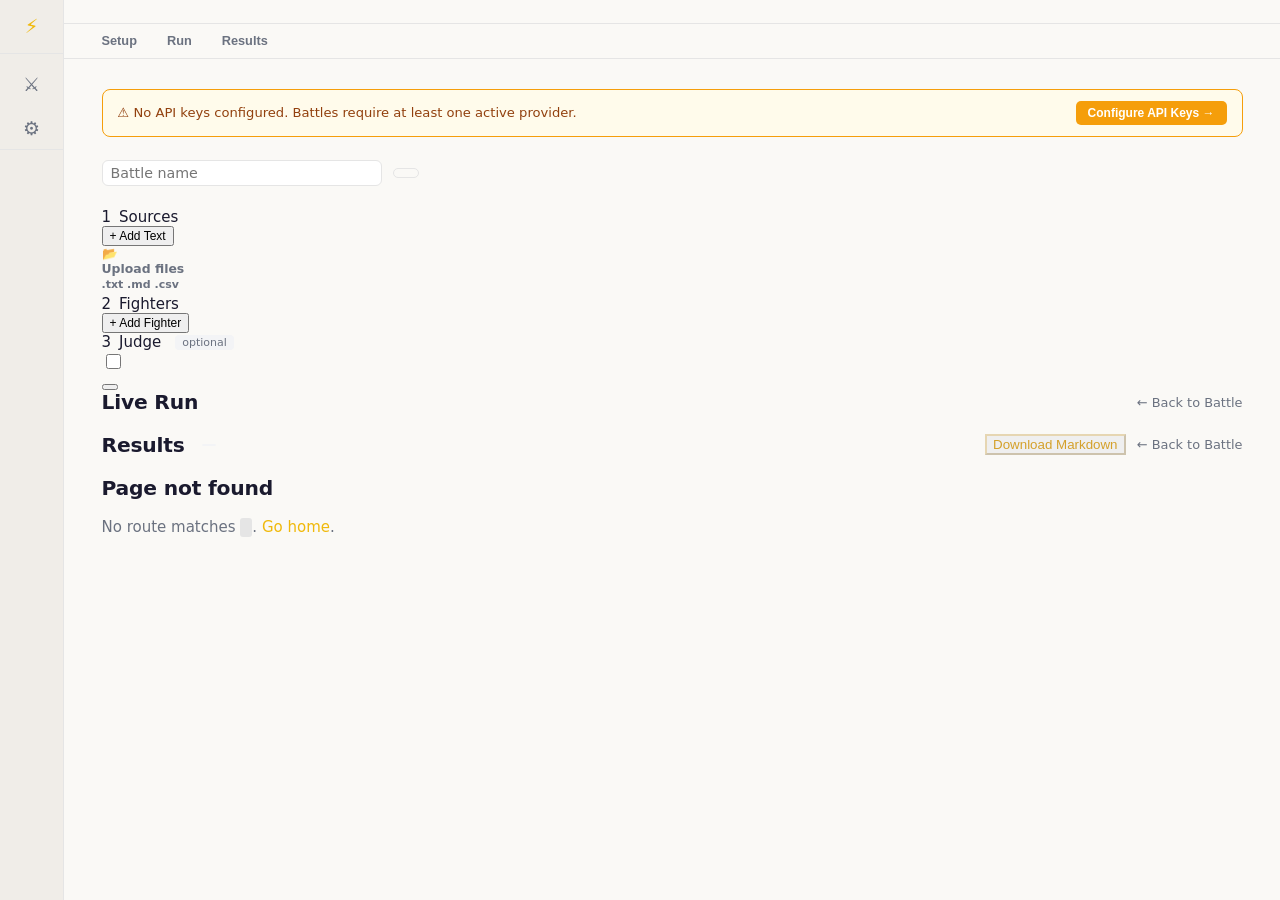
==== t01_llm_battle/static/index.html @ 28a26c33 "feat: show per-step execution time in Results view per-source breakdown Closes #348  Co-Authored-By:" ====
<!DOCTYPE html>
<html lang="en">
<head>
  <meta charset="UTF-8">
  <meta name="viewport" content="width=device-width, initial-scale=1.0">
  <title>T01 LLM Battle</title>
  <link rel="preconnect" href="https://fonts.googleapis.com">
  <link rel="preconnect" href="https://fonts.gstatic.com" crossorigin>
  <link rel="stylesheet" href="/theme-paper.css">
  <link rel="stylesheet" href="/ba.css">
  <link rel="stylesheet" href="/vendor/easymde.min.css">
  <style>
    *, *::before, *::after { box-sizing: border-box; }

    :root {
      --ink:       #FAF9F6;
      --card:      #FFFFFF;
      --border:    #e5e5e5;
      --gold:      #F0B90B;
      --gold-dim:  #c49a09;
      --high:      #1a1a2e;
      --mid:       #6b7280;
      --low:       #9ca3af;
      --danger:    #dc2626;
      --success:   #16a34a;
      --sidebar-bg: #F0EDE8;
    }

    html, body {
      margin: 0;
      height: 100%;
      font-family: system-ui, -apple-system, sans-serif;
      font-size: 15px;
      color: var(--high);
      background: var(--ink);
    }

    .app-shell {
      display: flex;
      height: 100vh;
      overflow: hidden;
    }

    /* ── Icon Rail ────────────────────────────────── */
    .icon-rail {
      width: 64px;
      min-width: 64px;
      background: var(--sidebar-bg);
      border-right: 1px solid var(--border);
      display: flex;
      flex-direction: column;
      align-items: center;
      overflow: hidden;
      transition: width 0.22s ease, min-width 0.22s ease;
      flex-shrink: 0;
    }
    .icon-rail.expanded {
      width: 280px;
      min-width: 280px;
    }

    .rail-brand {
      width: 100%;
      display: flex;
      align-items: center;
      justify-content: center;
      padding: 1rem 0;
      font-size: 1.3rem;
      color: var(--gold);
      border-bottom: 1px solid var(--border);
      flex-shrink: 0;
      overflow: hidden;
      white-space: nowrap;
    }
    .icon-rail.expanded .rail-brand {
      justify-content: flex-start;
      padding: 1rem 0.75rem;
      font-size: 0.92rem;
      font-weight: 700;
    }
    .rail-brand .rail-brand-label {
      display: none;
      margin-left: 0.5rem;
      font-size: 0.85rem;
      font-weight: 700;
      letter-spacing: -0.01em;
    }
    .icon-rail.expanded .rail-brand-label { display: inline; }

    .rail-nav {
      width: 100%;
      display: flex;
      flex-direction: column;
      align-items: center;
      padding: 0.75rem 0 0;
      gap: 0.25rem;
    }

    .rail-btn {
      width: 100%;
      display: flex;
      align-items: center;
      justify-content: center;
      gap: 0.6rem;
      padding: 0.6rem 0;
      background: none;
      border: none;
      cursor: pointer;
      color: var(--mid);
      font-size: 1.25rem;
      border-radius: 6px;
      transition: background 0.1s, color 0.1s;
      position: relative;
      white-space: nowrap;
      overflow: hidden;
    }
    .icon-rail.expanded .rail-btn {
      justify-content: flex-start;
      padding: 0.6rem 0.75rem;
    }
    .rail-btn:hover { background: var(--border); color: var(--high); }
    .rail-btn.active { color: var(--gold); }
    .rail-btn .rail-btn-label {
      display: none;
      font-size: 0.83rem;
      font-weight: 500;
    }
    .icon-rail.expanded .rail-btn-label { display: inline; }

    .rail-collapse {
      width: 100%;
      display: flex;
      align-items: center;
      justify-content: center;
      padding: 0.6rem 0;
      border-top: 1px solid var(--border);
      flex-shrink: 0;
    }
    .icon-rail.expanded .rail-collapse { justify-content: flex-end; padding: 0.6rem 0.75rem; }
    .btn-rail-collapse {
      background: none;
      border: none;
      cursor: pointer;
      color: var(--mid);
      font-size: 1rem;
      padding: 4px 8px;
      border-radius: 4px;
      transition: background 0.1s, color 0.1s;
    }
    .btn-rail-collapse:hover { background: var(--border); color: var(--high); }

    /* ── Left Sidebar Battle List ────────────────── */
    .left-battle-list {
      display: none;
      flex-direction: column;
      border-top: 1px solid var(--border);
      max-height: 50vh;
      overflow: hidden;
      min-height: 0;
      width: 100%;
    }
    .icon-rail.expanded .left-battle-list { display: flex; }

    .left-battle-list-header {
      display: flex;
      align-items: center;
      justify-content: space-between;
      padding: 0.5rem 0.75rem;
      flex-shrink: 0;
    }
    .left-battle-list-title {
      font-size: 0.68rem;
      font-weight: 700;
      text-transform: uppercase;
      letter-spacing: 0.07em;
      color: var(--low);
    }
    .btn-new-battle {
      background: none;
      border: 1px solid var(--border);
      color: var(--mid);
      font-size: 0.75rem;
      font-weight: 600;
      padding: 2px 8px;
      border-radius: 4px;
      cursor: pointer;
      transition: border-color 0.12s, color 0.12s;
    }
    .btn-new-battle:hover { border-color: var(--gold); color: var(--gold); }

    .left-battle-list-items {
      flex: 1;
      overflow-y: auto;
      padding: 0.4rem 0.5rem;
    }

    .battle-item {
      display: flex;
      align-items: center;
      padding: 6px 8px;
      border-radius: 6px;
      cursor: pointer;
      gap: 0.4rem;
      transition: background 0.1s;
    }
    .battle-item:hover { background: var(--border); }
    .battle-item.active { background: rgba(240,185,11,0.1); }

    .battle-item-name {
      flex: 1;
      font-size: 0.86rem;
      color: var(--high);
      white-space: nowrap;
      overflow: hidden;
      text-overflow: ellipsis;
    }
    .battle-item.active .battle-item-name { color: var(--gold); font-weight: 600; }

    .btn-delete-battle {
      background: none;
      border: none;
      color: var(--low);
      font-size: 1rem;
      line-height: 1;
      cursor: pointer;
      padding: 1px 4px;
      border-radius: 3px;
      flex-shrink: 0;
      opacity: 0;
      transition: opacity 0.1s, color 0.1s;
    }
    .battle-item:hover .btn-delete-battle { opacity: 1; }
    .btn-delete-battle:hover { color: var(--danger); }

    /* ── Topbar + Tabs ────────────────────────────── */
    .main-topbar {
      display: flex;
      align-items: center;
      gap: 0.75rem;
      padding: 0.75rem 1.5rem;
      border-bottom: 1px solid var(--border);
      flex-shrink: 0;
      background: var(--ink);
    }
    .main-topbar-name {
      font-size: 0.95rem;
      font-weight: 600;
      color: var(--high);
      flex: 1;
      white-space: nowrap;
      overflow: hidden;
      text-overflow: ellipsis;
    }
    .main-topbar-id {
      font-size: 0.75rem;
      color: var(--low);
      font-family: monospace;
    }

    .tab-bar {
      display: flex;
      gap: 0;
      border-bottom: 1px solid var(--border);
      padding: 0 1.5rem;
      flex-shrink: 0;
      background: var(--ink);
    }
    .tab-btn {
      background: none;
      border: none;
      border-bottom: 2px solid transparent;
      padding: 0.6rem 1rem;
      font-size: 0.85rem;
      font-weight: 600;
      color: var(--mid);
      cursor: pointer;
      transition: color 0.12s, border-color 0.12s;
      margin-bottom: -1px;
    }
    .tab-btn:hover { color: var(--high); }
    .tab-btn.active { color: var(--gold); border-bottom-color: var(--gold); }

    /* ── Legacy sidebar compat classes (kept for providers section) ── */
    .sidebar-footer {
      border-top: 1px solid var(--border);
      padding: 0.6rem 0.5rem;
      flex-shrink: 0;
    }
    .sidebar-footer a {
      display: flex;
      align-items: center;
      gap: 0.5rem;
      padding: 6px 8px;
      border-radius: 6px;
      color: var(--mid);
      text-decoration: none;
      font-size: 0.86rem;
      transition: background 0.1s, color 0.1s;
    }
    .sidebar-footer a:hover { background: var(--border); color: var(--high); }
    .sidebar-footer a.active { color: var(--gold); }

    .sidebar-section-header {
      display: flex;
      align-items: center;
      justify-content: space-between;
      padding: 0 0.5rem;
      margin-bottom: 0.4rem;
    }
    .sidebar-section-title {
      font-size: 0.7rem;
      font-weight: 700;
      text-transform: uppercase;
      letter-spacing: 0.07em;
      color: var(--low);
    }
    .btn-sidebar-new {
      background: none;
      border: 1px solid var(--border);
      color: var(--mid);
      font-size: 0.75rem;
      font-weight: 600;
      padding: 2px 8px;
      border-radius: 4px;
      cursor: pointer;
      transition: border-color 0.12s, color 0.12s;
    }
    .btn-sidebar-new:hover { border-color: var(--gold); color: var(--gold); }

    .sidebar-provider-link {
      display: flex;
      align-items: center;
      gap: 0.5rem;
      padding: 6px 8px;
      border-radius: 6px;
      color: var(--mid);
      text-decoration: none;
      font-size: 0.86rem;
      transition: background 0.1s, color 0.1s;
    }
    .sidebar-provider-link:hover { background: var(--border); color: var(--high); }
    .sidebar-provider-link.active { color: var(--gold); }

    .sidebar-provider-item {
      display: flex;
      align-items: center;
      justify-content: space-between;
      padding: 4px 8px;
      border-radius: 6px;
      font-size: 0.84rem;
    }
    .sidebar-provider-item:hover { background: var(--border); }
    .sidebar-provider-name {
      flex: 1;
      min-width: 0;
      overflow: hidden;
      text-overflow: ellipsis;
      white-space: nowrap;
      color: var(--high);
    }
    .sidebar-provider-name.disabled { color: var(--mid); text-decoration: line-through; }
    .toggle-switch {
      position: relative;
      width: 28px;
      height: 16px;
      flex-shrink: 0;
      cursor: pointer;
    }
    .toggle-switch input { opacity: 0; width: 0; height: 0; }
    .toggle-track {
      position: absolute;
      inset: 0;
      background: var(--border);
      border-radius: 16px;
      transition: background 0.2s;
    }
    .toggle-track.on { background: var(--gold); }
    .toggle-thumb {
      position: absolute;
      top: 2px; left: 2px;
      width: 12px; height: 12px;
      background: #fff;
      border-radius: 50%;
      transition: transform 0.2s;
    }
    .toggle-track.on .toggle-thumb { transform: translateX(12px); }
    .btn-provider-edit {
      background: none;
      border: none;
      cursor: pointer;
      color: var(--mid);
      font-size: 0.78rem;
      padding: 2px 4px;
      border-radius: 4px;
      margin-left: 4px;
      flex-shrink: 0;
    }
    .btn-provider-edit:hover { background: var(--border); color: var(--high); }

    /* ── Hamburger toggle (mobile only) ──────────── */
    .btn-hamburger {
      display: none;
      position: fixed;
      top: 0.75rem;
      left: 0.75rem;
      z-index: 200;
      background: var(--sidebar-bg);
      border: 1px solid var(--border);
      border-radius: 6px;
      padding: 6px 10px;
      font-size: 1.1rem;
      line-height: 1;
      cursor: pointer;
      color: var(--high);
    }

    /* ── Sidebar overlay (mobile) ────────────────── */
    .sidebar-overlay {
      position: fixed;
      inset: 0;
      background: rgba(0,0,0,0.35);
      z-index: 100;
    }

    @media (max-width: 1100px) {
      .icon-rail.expanded { width: 64px; min-width: 64px; }
      .icon-rail.expanded .rail-brand-label { display: none; }
      .icon-rail.expanded .rail-btn-label { display: none; }
      .icon-rail.expanded .rail-brand { justify-content: center; font-size: 1.3rem; padding: 1rem 0; }
      .icon-rail.expanded .rail-btn { justify-content: center; padding: 0.6rem 0; }
      .icon-rail.expanded .rail-collapse { justify-content: center; padding: 0.6rem 0; }
      .icon-rail.expanded .left-battle-list { display: none; }
    }

    @media (max-width: 767px) {
      .btn-hamburger { display: block; }
      .icon-rail { display: none; }
      .main-content { padding-top: 3.5rem; }
    }

    /* ── Warning banner ──────────────────────────── */
    .banner-warning {
      display: flex;
      align-items: center;
      gap: 1rem;
      background: #fffbeb;
      border: 1px solid #f59e0b;
      border-radius: 8px;
      padding: 0.75rem 1rem;
      margin-bottom: 1.5rem;
      font-size: 0.875rem;
      color: #92400e;
    }
    .banner-warning span { flex: 1; }
    .banner-warning .btn-warning {
      background: #f59e0b;
      color: #ffffff;
      border: none;
      border-radius: 5px;
      padding: 5px 12px;
      font-size: 0.8rem;
      font-weight: 600;
      cursor: pointer;
      white-space: nowrap;
    }
    .banner-warning .btn-warning:hover { background: #d97706; }

    /* ── Providers Modal ─────────────────────────── */
    .providers-modal-backdrop {
      position: fixed; inset: 0;
      background: rgba(0,0,0,0.55);
      z-index: 1000;
      display: flex; align-items: center; justify-content: center;
    }
    .providers-modal {
      background: var(--card);
      border: 1px solid var(--border);
      border-radius: 12px;
      width: min(640px, 96vw);
      max-height: 85vh;
      display: flex; flex-direction: column;
      box-shadow: 0 8px 32px rgba(0,0,0,0.4);
    }
    .providers-modal-header {
      display: flex; align-items: center; justify-content: space-between;
      padding: 1rem 1.25rem 0.75rem;
      border-bottom: 1px solid var(--border);
    }
    .providers-modal-title { font-size: 1rem; font-weight: 700; color: var(--high); margin: 0; }
    .providers-modal-close {
      background: none; border: none; cursor: pointer;
      color: var(--mid); font-size: 1.2rem; padding: 2px 6px; border-radius: 4px;
    }
    .providers-modal-close:hover { background: var(--border); color: var(--high); }
    .providers-modal-body {
      padding: 1rem 1.25rem;
      overflow-y: auto;
      flex: 1;
    }
    .prov-section-title {
      font-size: 0.75rem; font-weight: 700; text-transform: uppercase;
      letter-spacing: 0.07em; color: var(--mid); margin: 0 0 0.5rem;
    }
    .prov-row {
      display: flex; align-items: center; gap: 0.75rem;
      padding: 0.6rem 0.75rem;
      border: 1px solid var(--border);
      border-radius: 6px;
      margin-bottom: 0.4rem;
      background: var(--ink);
    }
    .prov-row-name { font-size: 0.88rem; font-weight: 600; color: var(--high); flex: 1; }
    .prov-row-status { font-size: 0.75rem; color: var(--mid); min-width: 60px; }
    .prov-row-status.has-key { color: var(--success); }
    .prov-edit-form {
      padding: 0.75rem 0.75rem 0.5rem;
      border: 1px solid var(--border);
      border-top: none;
      border-radius: 0 0 6px 6px;
      background: var(--ink);
      margin-top: -0.4rem;
      margin-bottom: 0.4rem;
    }

    /* ── Main wrapper (holds topbar + tab bar + scrollable content) */
    .main-wrapper {
      flex: 1;
      display: flex;
      flex-direction: column;
      overflow: hidden;
      background: var(--ink);
      min-width: 0;
    }

    /* ── Main content ─────────────────────────────── */
    .main-content {
      flex: 1;
      overflow-y: auto;
      padding: 2rem 2.5rem;
      background: var(--ink);
    }

    h1 { font-size: 1.35rem; margin: 0 0 1.25rem; color: var(--high); font-weight: 700; letter-spacing: -0.01em; }
    h2 { font-size: 1.05rem; margin: 0 0 0.9rem; color: var(--high); font-weight: 600; }
    h3 { font-size: 0.95rem; margin: 0 0 0.75rem; color: var(--high); font-weight: 600; }

    label {
      display: block;
      font-weight: 600;
      font-size: 0.83rem;
      margin-bottom: 4px;
      color: var(--mid);
    }

    input[type="text"], input[type="password"], select, textarea {
      width: 100%;
      background: #FFFFFF;
      border: 1px solid var(--border);
      color: var(--high);
      border-radius: 6px;
      padding: 8px 10px;
      font-size: 0.9rem;
      font-family: inherit;
      transition: border-color 0.15s;
    }
    input:focus, select:focus, textarea:focus {
      outline: none;
      border-color: var(--gold);
    }
    select option { background: #FFFFFF; }
    input[type="file"] { background: none; border: none; padding: 0; color: var(--mid); font-size: 0.86rem; }

    .card {
      background: var(--card);
      border: 1px solid var(--border);
      border-radius: 8px;
      padding: 1.25rem 1.5rem;
      margin-bottom: 1.25rem;
      box-shadow: 0 1px 3px rgba(0,0,0,0.06);
    }

    .badge {
      display: inline-block;
      background: var(--gold);
      color: #1a1a2e;
      border-radius: 4px;
      padding: 1px 7px;
      font-size: 0.72rem;
      font-weight: 700;
      vertical-align: middle;
      margin-left: 0.4rem;
    }
    .badge-muted {
      display: inline-block;
      background: #f3f4f6;
      color: var(--mid);
      border-radius: 4px;
      padding: 1px 7px;
      font-size: 0.72rem;
      font-weight: 600;
      vertical-align: middle;
      margin-left: 0.4rem;
    }

    .btn-primary {
      background: var(--gold);
      color: #1a1a2e;
      border: none;
      padding: 8px 18px;
      border-radius: 6px;
      font-size: 0.88rem;
      font-weight: 700;
      cursor: pointer;
      transition: background 0.15s;
    }
    .btn-primary:hover:not(:disabled) { background: var(--gold-dim); }
    .btn-primary:disabled { opacity: 0.5; cursor: not-allowed; }

    .btn-secondary {
      background: none;
      border: 1px solid var(--border);
      color: var(--mid);
      padding: 7px 14px;
      border-radius: 6px;
      font-size: 0.86rem;
      cursor: pointer;
      transition: border-color 0.15s, color 0.15s;
    }
    .btn-secondary:hover { border-color: var(--mid); color: var(--high); }

    .btn-danger-sm {
      background: none;
      border: 1px solid rgba(224,82,82,0.35);
      color: var(--danger);
      padding: 3px 10px;
      border-radius: 4px;
      font-size: 0.8rem;
      cursor: pointer;
      transition: background 0.12s;
    }
    .btn-danger-sm:hover { background: rgba(224,82,82,0.1); }

    .error-box {
      background: rgba(224,82,82,0.08);
      border: 1px solid rgba(224,82,82,0.3);
      color: var(--danger);
      border-radius: 6px;
      padding: 9px 14px;
      font-size: 0.86rem;
      margin-bottom: 1rem;
    }

    .placeholder {
      background: #f9fafb;
      border: 2px dashed var(--border);
      border-radius: 8px;
      height: 110px;
      display: flex;
      align-items: center;
      justify-content: center;
      color: var(--mid);
      font-size: 0.88rem;
    }

    .text-muted { color: var(--mid); }
    .text-danger { color: var(--danger); }
    .text-gold   { color: var(--gold); }

    .form-grid-2 { display: grid; grid-template-columns: 1fr 1fr; gap: 1rem; }

    .source-item {
      display: flex;
      align-items: center;
      justify-content: space-between;
      background: #f9fafb;
      border: 1px solid var(--border);
      border-radius: 6px;
      padding: 7px 12px;
      margin-bottom: 6px;
      font-size: 0.86rem;
    }

    .step-row {
      background: #f9fafb;
      border: 1px solid var(--border);
      border-radius: 5px;
      padding: 5px 10px;
      font-size: 0.82rem;
      display: flex;
      gap: 0.75rem;
      align-items: center;
      margin-bottom: 3px;
    }

    /* Tables */
    .data-table { width: 100%; border-collapse: collapse; background: var(--card); border: 1px solid var(--border); border-radius: 8px; overflow: hidden; font-size: 0.86rem; }
    .data-table th { padding: 10px 14px; text-align: left; font-size: 0.8rem; color: var(--mid); border-bottom: 1px solid var(--border); font-weight: 600; background: #f9fafb; }
    .data-table td { padding: 10px 14px; border-bottom: 1px solid var(--border); }
    .data-table tr:last-child td { border-bottom: none; }

    code { background: var(--border); color: var(--gold); padding: 2px 6px; border-radius: 3px; font-size: 0.83em; }

    /* EasyMDE light-theme adjustments */
    .EasyMDEContainer .CodeMirror { background: #FFFFFF !important; color: var(--high) !important; border-color: var(--border) !important; }
    .editor-toolbar { background: #f9fafb !important; border-color: var(--border) !important; }
    .editor-toolbar a { color: var(--mid) !important; }
    .editor-toolbar a:hover, .editor-toolbar a.active { color: var(--gold) !important; background: var(--border) !important; }
    .editor-preview { background: #FFFFFF !important; color: var(--high) !important; }

    ::-webkit-scrollbar { width: 5px; height: 5px; }
    ::-webkit-scrollbar-track { background: transparent; }
    ::-webkit-scrollbar-thumb { background: var(--border); border-radius: 3px; }
  </style>
</head>
<body x-data="app()" x-init="init()">

  <!-- Hamburger button (mobile only) -->
  <button class="btn-hamburger" @click="sidebarOpen = true" aria-label="Open menu">☰</button>

  <!-- Sidebar overlay (mobile) -->
  <div class="sidebar-overlay" x-show="sidebarOpen" @click="sidebarOpen = false" style="display:none;"></div>

  <div class="app-shell">

    <!-- ── Icon Rail ───────────────────────────────── -->
    <nav class="icon-rail" :class="{ expanded: railExpanded }">

      <!-- Brand -->
      <div class="rail-brand">
        <span>⚡</span>
        <span class="rail-brand-label">T01 Battle</span>
      </div>

      <!-- Nav icons -->
      <div class="rail-nav">
        <button class="rail-btn" :class="{ active: route === 'battles/detail' || route === 'battles' }"
                @click="resolveBattlesHash()"
                title="Battles">
          <span>⚔</span>
          <span class="rail-btn-label">Battles</span>
        </button>

        <!-- Battle list (expanded sidebar only) -->
        <div class="left-battle-list"
             x-data="sidebarData()"
             x-init="load()"
             @battle-created.window="load()"
             @battle-deleted.window="load()"
             @provider-updated.window="load()"
             @source-updated.window="load()"
             @create-battle.window="newBattle()">
          <div class="left-battle-list-header">
            <span class="left-battle-list-title">Battles</span>
            <button class="btn-new-battle" @click="newBattle()">+ New</button>
          </div>
          <div class="left-battle-list-items">
            <template x-if="loading">
              <p class="text-muted" style="font-size:0.82rem;padding:4px 8px;">Loading...</p>
            </template>
            <template x-if="!loading && battles.length === 0">
              <p class="text-muted" style="font-size:0.82rem;padding:4px 8px;">No battles yet.</p>
            </template>
            <template x-for="b in battles" :key="b.id">
              <div class="battle-item"
                   :class="{ active: $root.params?.id === b.id }"
                   @click="window.location.hash = '#/battles/' + b.id">
                <span class="battle-item-name" x-text="b.name"></span>
                <span x-show="!b.has_sources" class="badge-muted" style="font-size:0.68rem;padding:1px 5px;">new</span>
                <span x-show="b.has_sources && b.run_count > 0" class="badge-muted" style="font-size:0.68rem;padding:1px 5px;" x-text="b.run_count + ' run' + (b.run_count > 1 ? 's' : '')"></span>
                <button class="btn-delete-battle" title="Delete"
                        @click.stop="deleteBattle(b.id)">×</button>
              </div>
            </template>
          </div>
        </div>

        <button class="rail-btn"
                @click="$dispatch('open-providers-modal')"
                title="Providers">
          <span>⚙</span>
          <span class="rail-btn-label">Providers</span>
        </button>

      </div>

      <!-- Collapse toggle -->
      <div class="rail-collapse">
        <button class="btn-rail-collapse" @click="railExpanded = !railExpanded"
                :title="railExpanded ? 'Collapse' : 'Expand'">
          <span x-text="railExpanded ? '◀' : '▶'"></span>
        </button>
      </div>
    </nav>

    <!-- ── Main Wrapper ─────────────────────────────── -->
    <div class="main-wrapper">

      <!-- Topbar (battle/run/results views) -->
      <div class="main-topbar" x-show="route === 'battles/detail' || route === 'runs/detail' || route === 'results/detail'">
        <span class="main-topbar-name"
              x-text="route === 'battles/detail' ? 'Battle Setup' : route === 'runs/detail' ? 'Live Run' : 'Results'">
        </span>
        <span class="main-topbar-id"
              x-text="params.id ? params.id.slice(0,8) + '...' : ''"></span>
      </div>

      <!-- Tab bar (battle detail only) -->
      <div class="tab-bar" x-show="route === 'battles/detail'">
        <button class="tab-btn" :class="{ active: activeTab === 'setup' }" @click="activeTab = 'setup'">Setup</button>
        <button class="tab-btn" :class="{ active: activeTab === 'run' }" @click="activeTab = 'run'">Run</button>
        <button class="tab-btn" :class="{ active: activeTab === 'results' }" @click="activeTab = 'results'">Results</button>
      </div>

    <!-- ── Main content ────────────────────────────── -->
    <main class="main-content">

      <!-- No API keys warning -->
      <div class="banner-warning" x-show="!hasActiveProvider">
        <span>⚠ No API keys configured. Battles require at least one active provider.</span>
        <button class="btn-warning" @click="$dispatch('open-providers-modal')">Configure API Keys →</button>
      </div>

      <!-- ── Battle detail ───────────────────────── -->
      <section x-show="route === 'battles/detail'"
               x-data="battleDetail()"
               x-init="init(); $watch('params.id', id => { if (id) load(id); }); if (params.id) load(params.id);">

        <!-- Battle name row (compact, under topbar) -->
        <div style="display:flex;align-items:center;gap:0.75rem;margin-bottom:1.5rem;flex-wrap:wrap;" x-show="activeTab === 'setup'">
          <input type="text" x-model="nameInput"
            style="font-size:0.95rem;padding:4px 8px;width:280px;"
            @keydown.enter="saveName()" placeholder="Battle name">
          <button @click="saveName()" class="btn-secondary" :disabled="nameSaving" style="padding:4px 12px;font-size:0.84rem;">
            <span x-text="nameSaving ? 'Saving...' : 'Save Name'"></span>
          </button>
        </div>

        <!-- Tab: Setup -->
        <div x-show="activeTab === 'setup'">

        <!-- 1 Sources -->
        <div class="ba-section">
          <div class="ba-section-title" style="justify-content:space-between;">
            <span style="display:flex;align-items:center;gap:8px;">
              <span class="ba-section-num">1</span> Sources
            </span>
            <button @click="showTextForm = !showTextForm" class="ba-btn ba-btn-ghost" style="font-size:12px;">+ Add Text</button>
          </div>

          <label class="ba-uploader"
            @dragover.prevent="$el.classList.add('dragover')"
            @dragleave="$el.classList.remove('dragover')"
            @drop.prevent="$el.classList.remove('dragover'); upload($event, currentBattleId)">
            <span class="ba-uploader-icon">📂</span>
            <div>Upload files</div>
            <div style="font-size:11px;margin-top:2px;">.txt .md .csv</div>
            <input type="file" accept=".txt,.md,.csv" multiple :disabled="uploading"
                   @change="upload($event, currentBattleId)" style="display:none;">
          </label>

          <template x-if="uploading">
            <p style="font-size:12px;color:var(--ba-accent);margin:6px 0 0;">Uploading...</p>
          </template>

          <template x-if="error">
            <div class="error-box" x-text="error"></div>
          </template>

          <template x-if="showTextForm">
            <div style="border:1px solid var(--ba-border);border-radius:8px;padding:12px;display:flex;flex-direction:column;gap:8px;margin-top:10px;">
              <div style="font-size:13px;font-weight:600;">Add Text Sources</div>
              <template x-for="(item, idx) in textItems" :key="idx">
                <div style="display:flex;flex-direction:column;gap:4px;padding-bottom:8px;border-bottom:1px solid var(--ba-border);">
                  <textarea x-model="item.content" rows="3" :placeholder="'Source text #' + (idx+1)"
                    class="ba-input" style="resize:vertical;font-size:13px;"></textarea>
                </div>
              </template>
              <div style="display:flex;gap:8px;flex-wrap:wrap;">
                <button @click="textItems.push({ content: '', label: '' })" class="ba-btn ba-btn-secondary" style="font-size:12px;padding:4px 12px;">+ Add Another</button>
                <button @click="addTextSources(currentBattleId)" class="ba-btn ba-btn-primary"
                  :disabled="addingText || !textItems.some(i => i.content.trim())"
                  style="font-size:12px;padding:4px 12px;">
                  <span x-text="addingText ? 'Saving...' : 'Save'"></span>
                </button>
                <button @click="showTextForm = false; textItems = [{content:'',label:''}]"
                  class="ba-btn ba-btn-ghost" style="font-size:12px;">Cancel</button>
              </div>
            </div>
          </template>

          <template x-if="sources.length === 0">
            <p style="font-size:12px;color:var(--ba-text-mid);margin:10px 0 0;">No sources yet.</p>
          </template>

          <template x-if="sources.length > 0">
            <ul class="ba-source-list">
              <template x-for="s in sources" :key="s.id">
                <li class="ba-source-item">
                  <span class="ba-source-item-name" x-text="s.label"></span>
                  <button class="ba-source-remove" @click="remove(currentBattleId, s.id)" title="Remove">✕</button>
                </li>
              </template>
            </ul>
          </template>
        </div>

        <!-- 2 Fighters -->
        <div class="ba-section" x-data="fighterList()" x-init="$watch('params.id', id => { if (id) load(id); }); if (params.id) load(params.id);">
          <div class="ba-section-title" style="justify-content:space-between;">
            <span style="display:flex;align-items:center;gap:8px;">
              <span class="ba-section-num">2</span> Fighters
            </span>
            <button class="ba-btn ba-btn-ghost" style="font-size:12px;" @click="showAddFighter = !showAddFighter">+ Add Fighter</button>
          </div>

          <!-- Add fighter form -->
          <template x-if="showAddFighter">
            <form @submit.prevent="addFighter(battleId)"
              style="background:var(--ba-bg-paper);border:1px solid var(--ba-border);border-radius:8px;padding:12px;margin-bottom:12px;display:flex;flex-direction:column;gap:10px;">
              <div style="font-size:13px;font-weight:600;">New Fighter</div>
              <div style="display:flex;gap:12px;align-items:flex-end;">
                <div style="flex:1;">
                  <label style="font-size:12px;">Fighter Name <span class="text-danger">*</span></label>
                  <input type="text" x-model="newFighter.name" required placeholder="e.g. GPT-4o pipeline" class="ba-input">
                </div>
                <div style="display:flex;align-items:center;gap:6px;padding-bottom:2px;">
                  <input type="checkbox" id="f-manual" x-model="newFighter.is_manual" style="width:16px;height:16px;cursor:pointer;">
                  <label for="f-manual" style="margin:0;cursor:pointer;font-size:13px;">Manual</label>
                </div>
              </div>
              <template x-if="addFighterError">
                <p class="text-danger" style="margin:0;font-size:12px;" x-text="addFighterError"></p>
              </template>
              <div style="display:flex;gap:8px;">
                <button type="submit" class="ba-btn ba-btn-primary" :disabled="addingFighter" style="font-size:12px;">
                  <span x-text="addingFighter ? 'Adding...' : 'Add Fighter'"></span>
                </button>
                <button type="button" class="ba-btn ba-btn-secondary" style="font-size:12px;" @click="showAddFighter = false">Cancel</button>
              </div>
            </form>
          </template>

          <template x-if="loadingFighters">
            <p style="font-size:13px;color:var(--ba-text-mid);">Loading fighters...</p>
          </template>

          <template x-if="!loadingFighters && fighters.length === 0">
            <div class="placeholder">No fighters yet. Add your first fighter above.</div>
          </template>

          <template x-if="!loadingFighters && fighters.length > 0">
            <div class="ba-fighters">
              <template x-for="(fighter, fi) in fighters" :key="fighter.id">
                <div>
                  <!-- VS divider between fighters -->
                  <template x-if="fi > 0">
                    <div class="ba-vs-mark">─── VS ───</div>
                  </template>

                  <!-- Fighter card -->
                  <div class="ba-card">
                    <div style="display:flex;align-items:center;justify-content:space-between;margin-bottom:8px;">
                      <div style="display:flex;align-items:center;gap:8px;">
                        <div class="ba-fighter-num" x-text="fighter.position"></div>
                        <span style="font-weight:600;font-size:13px;" x-text="fighter.name"></span>
                        <span x-show="fighter.is_manual" class="badge-muted">manual</span>
                      </div>
                      <button x-show="!fighter.is_manual"
                        @click="toggleAddStep(fighter.id)"
                        class="ba-btn ba-btn-ghost" style="font-size:12px;">
                        + Add Step
                      </button>
                    </div>

                    <template x-if="fighter.steps && fighter.steps.length > 0">
                      <div>
                        <template x-for="(step, idx) in fighter.steps" :key="step.id">
                          <div class="ba-fighter">
                            <div class="ba-step" x-text="idx + 1"></div>
                            <div class="ba-fighter-body">
                              <!-- Step summary row -->
                              <template x-if="activeEditStepId !== step.id">
                                <div style="display:flex;align-items:center;gap:8px;cursor:pointer;" @click="startEditStep(step)" title="Click to edit">
                                  <span style="font-size:12px;color:var(--ba-text-mid);" x-text="step.provider"></span>
                                  <span style="font-size:12px;font-weight:500;color:var(--ba-text-high);" x-text="step.model_id"></span>
                                  <span x-show="step.system_prompt" style="font-size:11px;color:var(--ba-text-mid);font-style:italic;overflow:hidden;text-overflow:ellipsis;white-space:nowrap;flex:1;" x-text="step.system_prompt"></span>
                                  <span style="margin-left:auto;display:flex;gap:2px;flex-shrink:0;">
                                    <button @click.stop="moveStep(fighter.id, step.id, 'up')" :disabled="idx === 0" class="ba-btn ba-btn-ghost" style="padding:1px 4px;font-size:11px;line-height:1;" title="Move up">▲</button>
                                    <button @click.stop="moveStep(fighter.id, step.id, 'down')" :disabled="idx === fighter.steps.length - 1" class="ba-btn ba-btn-ghost" style="padding:1px 4px;font-size:11px;line-height:1;" title="Move down">▼</button>
                                    <button @click.stop="deleteStep(fighter.id, step.id)" class="ba-btn ba-btn-ghost" style="padding:1px 4px;font-size:13px;line-height:1;" title="Delete step">✕</button>
                                  </span>
                                </div>
                              </template>
                              <!-- Inline edit form -->
                              <template x-if="activeEditStepId === step.id">
                                <div style="background:var(--ba-bg-card);border:1px solid var(--ba-accent);border-radius:6px;padding:10px;display:flex;flex-direction:column;gap:8px;">
                                  <div style="display:flex;gap:8px;flex-wrap:wrap;">
                                    <div style="flex:0 0 auto;">
                                      <label style="font-size:11px;">Provider</label>
                                      <select class="ba-select" x-effect="$el.value = editStep.provider" @change="editStep.provider = $event.target.value" style="font-size:12px;padding:3px 6px;">
                                        <template x-for="p in providerInfoList.filter(pi => pi.enabled)" :key="p.name">
                                          <option :value="p.name" x-text="p.display_name" :selected="p.name === editStep.provider"></option>
                                        </template>
                                        <template x-if="providerInfoList.length === 0">
                                          <template x-for="p in providers" :key="p">
                                            <option :value="p" x-text="p" :selected="p === editStep.provider"></option>
                                          </template>
                                        </template>
                                      </select>
                                    </div>
                                    <template x-if="editStepProviderType() !== 'tool'">
                                      <div style="flex:1;min-width:120px;">
                                        <label style="font-size:11px;">Model</label>
                                        <input type="text" x-model="editStep.model_id" class="ba-input" style="font-size:12px;padding:3px 6px;" placeholder="e.g. gpt-4o">
                                      </div>
                                    </template>
                                    <template x-if="editStepProviderType() === 'tool'">
                                      <div style="flex:1;min-width:120px;">
                                        <label style="font-size:11px;">Function <span class="text-danger">*</span></label>
                                        <select x-model="editStep.model_id" class="ba-select" style="font-size:12px;padding:3px 6px;">
                                          <template x-for="m in editStepProviderModels()" :key="m.id">
                                            <option :value="m.id" x-text="m.id"></option>
                                          </template>
                                        </select>
                                      </div>
                                    </template>
                                  </div>
                                  <template x-if="editStepProviderType() !== 'tool'">
                                    <div>
                                      <label style="font-size:11px;">System Prompt <span style="font-weight:400;color:var(--ba-text-mid);">(optional)</span></label>
                                      <textarea x-model="editStep.system_prompt" rows="2" class="ba-input" style="font-size:12px;resize:vertical;" placeholder="You are a helpful assistant..."></textarea>
                                    </div>
                                  </template>
                                  <div>
                                    <label style="font-size:11px;">Provider Config <span style="font-weight:400;color:var(--ba-text-mid);">(JSON)</span></label>
                                    <input type="text" x-model="editStep.provider_config" class="ba-input" style="font-size:12px;font-family:monospace;padding:3px 6px;" placeholder="{}">
                                  </div>
                                  <template x-if="editStepError">
                                    <p class="text-danger" style="margin:0;font-size:12px;" x-text="editStepError"></p>
                                  </template>
                                  <div style="display:flex;gap:8px;">
                                    <button @click="saveEditStep(fighter.id, step)" class="ba-btn ba-btn-primary" :disabled="savingStep" style="font-size:12px;padding:4px 10px;">
                                      <span x-text="savingStep ? 'Saving...' : 'Save'"></span>
                                    </button>
                                    <button @click="cancelEditStep()" class="ba-btn ba-btn-secondary" style="font-size:12px;padding:4px 10px;">Cancel</button>
                                    <button @click="deleteStep(fighter.id, step.id)" class="ba-btn ba-btn-ghost" style="margin-left:auto;font-size:12px;color:var(--ba-danger);">Delete step</button>
                                  </div>
                                </div>
                              </template>
                            </div>
                          </div>
                        </template>
                      </div>
                    </template>

                    <template x-if="!fighter.steps || fighter.steps.length === 0">
                      <p x-show="!fighter.is_manual" style="font-size:12px;color:var(--ba-text-mid);margin:0;">No steps yet.</p>
                    </template>

                    <!-- Add step inline form -->
                    <template x-if="activeStepFighterId === fighter.id">
                      <form @submit.prevent="addStep(battleId, fighter.id)"
                        style="background:var(--ba-bg-paper);border:1px solid var(--ba-border);border-radius:6px;padding:10px;margin-top:8px;display:flex;flex-direction:column;gap:8px;">
                        <div style="font-size:12px;font-weight:600;">New Step</div>

                        <template x-if="stepProviderType() === 'llm'">
                          <div>
                            <label style="font-size:12px;">System Prompt <span style="font-weight:400;color:var(--ba-text-mid);">(optional)</span></label>
                            <textarea x-model="newStep.system_prompt" rows="2"
                              placeholder="You are a helpful assistant..."
                              class="ba-input" style="resize:vertical;font-size:12px;"></textarea>
                          </div>
                        </template>

                        <div class="form-grid-2">
                          <div>
                            <label style="font-size:12px;">Provider <span class="text-danger">*</span></label>
                            <select x-model="newStep.provider" @change="onStepProviderChange()" required class="ba-select" style="font-size:12px;">
                              <template x-if="providerInfoList.filter(p => p.provider_type === 'llm' && p.enabled).length > 0">
                                <optgroup label="LLM Providers">
                                  <template x-for="p in providerInfoList.filter(pi => pi.provider_type === 'llm' && pi.enabled)" :key="p.name">
                                    <option :value="p.name" x-text="p.display_name"></option>
                                  </template>
                                </optgroup>
                              </template>
                              <template x-if="providerInfoList.filter(p => p.provider_type === 'tool' && p.enabled).length > 0">
                                <optgroup label="Tool Providers">
                                  <template x-for="p in providerInfoList.filter(pi => pi.provider_type === 'tool' && pi.enabled)" :key="p.name">
                                    <option :value="p.name" x-text="p.display_name"></option>
                                  </template>
                                </optgroup>
                              </template>
                              <template x-if="providerInfoList.length === 0">
                                <template x-for="p in providers" :key="p">
                                  <option :value="p" x-text="p"></option>
                                </template>
                              </template>
                            </select>
                          </div>
                          <template x-if="stepProviderType() === 'llm'">
                            <div>
                              <label style="font-size:12px;">Model <span class="text-danger">*</span></label>
                              <select x-model="newStep.model_id" required class="ba-select" style="font-size:12px;">
                                <template x-for="m in stepProviderModels()" :key="m.id">
                                  <option :value="m.id" :title="m.pricing_label" x-text="m.id + ' — ' + m.pricing_label"></option>
                                </template>
                                <option value="">Custom…</option>
                              </select>
                              <template x-if="newStep.model_id === ''">
                                <input type="text" x-model="newStep.model_id_custom" placeholder="Enter custom model ID" class="ba-input" style="margin-top:4px;font-size:12px;">
                              </template>
                            </div>
                          </template>
                          <template x-if="stepProviderType() === 'tool'">
                            <div>
                              <label style="font-size:12px;">Function <span class="text-danger">*</span></label>
                              <select x-model="newStep.model_id" required class="ba-select" style="font-size:12px;">
                                <template x-for="m in stepProviderModels()" :key="m.id">
                                  <option :value="m.id" :title="m.pricing_label" x-text="m.id + ' — ' + m.pricing_label"></option>
                                </template>
                              </select>
                            </div>
                          </template>
                          <template x-if="stepProviderType() === null">
                            <div>
                              <label style="font-size:12px;">Model <span class="text-danger">*</span></label>
                              <input type="text" x-model="newStep.model_id" required placeholder="e.g. gpt-4o" class="ba-input" style="font-size:12px;">
                            </div>
                          </template>
                        </div>

                        <template x-if="stepPricingHint()">
                          <p style="margin:0;font-size:11px;color:var(--ba-accent);background:var(--ba-accent-muted);border:1px solid rgba(212,160,42,0.2);border-radius:4px;padding:4px 8px;" x-text="stepPricingHint()"></p>
                        </template>

                        <template x-if="stepNativeTools().length > 0">
                          <div>
                            <label style="font-size:12px;">Tools <span style="font-weight:400;color:var(--ba-text-mid);">(optional)</span></label>
                            <div style="display:flex;flex-wrap:wrap;gap:6px;">
                              <template x-for="tool in stepNativeTools()" :key="tool">
                                <label style="display:flex;align-items:center;gap:4px;font-size:12px;cursor:pointer;margin:0;">
                                  <input type="checkbox" :value="tool" x-model="newStep.selected_tools">
                                  <span x-text="tool"></span>
                                </label>
                              </template>
                            </div>
                          </div>
                        </template>

                        <div>
                          <label style="font-size:12px;">Provider Config <span style="font-weight:400;color:var(--ba-text-mid);">(JSON, optional)</span></label>
                          <textarea x-model="newStep.provider_config" rows="2" placeholder="{}" class="ba-input" style="resize:vertical;font-family:monospace;font-size:12px;"></textarea>
                        </div>

                        <template x-if="addStepError">
                          <p class="text-danger" style="margin:0;font-size:12px;" x-text="addStepError"></p>
                        </template>

                        <div style="display:flex;gap:8px;">
                          <button type="submit" class="ba-btn ba-btn-primary" :disabled="addingStep" style="font-size:12px;">
                            <span x-text="addingStep ? 'Adding...' : 'Add Step'"></span>
                          </button>
                          <button type="button" class="ba-btn ba-btn-secondary" style="font-size:12px;" @click="activeStepFighterId = null">Cancel</button>
                        </div>
                      </form>
                    </template>
                  </div>
                </div>
              </template>
            </div>
          </template>

          <template x-if="fightersError">
            <p class="text-danger" style="font-size:13px;" x-text="fightersError"></p>
          </template>
        </div>

        <!-- 3 Judge -->
        <div class="ba-section">
          <div class="ba-section-title" style="justify-content:space-between;">
            <span style="display:flex;align-items:center;gap:8px;">
              <span class="ba-section-num">3</span> Judge
              <span class="badge-muted" style="font-size:11px;font-weight:400;">optional</span>
            </span>
            <label style="display:flex;align-items:center;gap:6px;cursor:pointer;margin:0;">
              <input type="checkbox" x-model="judgeEnabled" @change="onJudgeToggle()" style="width:15px;height:15px;cursor:pointer;">
              <span style="font-size:13px;" x-text="judgeEnabled ? 'Enabled' : 'Disabled'"></span>
            </label>
          </div>
          <template x-if="!judgeEnabled">
            <p style="font-size:13px;color:var(--ba-text-mid);margin:0 0 10px;">Judge disabled — results will show outputs side-by-side without scores.</p>
          </template>
          <template x-if="judgeEnabled">
            <div style="display:flex;flex-direction:column;gap:10px;">
              <div class="form-grid-2">
                <div>
                  <label style="font-size:12px;">Provider</label>
                  <select x-model="judgeProvider" @change="onJudgeProviderChange()" class="ba-select" style="font-size:13px;">
                    <template x-for="p in llmProviders()" :key="p.name">
                      <option :value="p.name" x-text="p.display_name"></option>
                    </template>
                    <template x-if="llmProviders().length === 0">
                      <option value="openai">openai</option>
                    </template>
                  </select>
                </div>
                <div>
                  <label style="font-size:12px;">Model</label>
                  <select x-model="judgeModel" class="ba-select" style="font-size:13px;">
                    <template x-for="m in judgeProviderModels()" :key="m.id">
                      <option :value="m.id" :title="m.pricing_label" x-text="m.id + ' — ' + m.pricing_label"></option>
                    </template>
                    <option value="">Custom…</option>
                  </select>
                  <template x-if="judgeModel === ''">
                    <input type="text" x-model="judgeModelCustom" placeholder="Enter custom model ID" class="ba-input" style="margin-top:4px;font-size:13px;">
                  </template>
                </div>
              </div>
              <div x-init="
                const editor = new EasyMDE({
                  element: $el.querySelector('textarea'),
                  spellChecker: false,
                  status: false,
                  toolbar: ['bold', 'italic', 'heading', '|', 'unordered-list', 'ordered-list', '|', 'preview', 'guide']
                });
                editor.codemirror.on('change', () => { judgeRubric = editor.value(); });
                $watch('judgeRubric', val => { if (editor.value() !== val) editor.value(val); });
              ">
                <label style="font-size:12px;">Rubric</label>
                <textarea rows="6" class="ba-input" style="resize:vertical;font-size:13px;" placeholder="Score the output on a scale of 0-10..."></textarea>
              </div>
              <div style="display:flex;gap:8px;align-items:center;flex-wrap:wrap;">
                <button @click="saveJudge()" class="ba-btn ba-btn-secondary" :disabled="judgeSaving">
                  <span x-text="judgeSaving ? 'Saving...' : 'Save'"></span>
                </button>
                <template x-if="judgeSaved">
                  <span style="font-size:12px;color:var(--ba-accent);">Saved</span>
                </template>
                <template x-if="judgeError">
                  <span class="text-danger" style="font-size:12px;" x-text="judgeError"></span>
                </template>
              </div>
            </div>
          </template>
          <!-- Run Battle row (always visible) -->
          <div style="display:flex;gap:10px;align-items:center;flex-wrap:wrap;margin-top:12px;">
            <button @click="runBattle()" class="ba-btn ba-btn-primary"
              :disabled="running || sources.length === 0 || fighterCount === 0">
              <span x-text="running ? 'Starting...' : 'Run Battle'"></span>
            </button>
            <template x-if="sources.length === 0 || fighterCount === 0">
              <span style="font-size:12px;color:var(--ba-text-mid);"
                x-text="sources.length === 0 && fighterCount === 0 ? 'Add at least 1 source and 1 fighter to run.' : sources.length === 0 ? 'Add at least 1 source to run.' : 'Add at least 1 fighter to run.'">
              </span>
            </template>
            <template x-if="runError">
              <p class="text-danger" style="margin:0;font-size:13px;" x-text="runError"></p>
            </template>
          </div>
        </div>

        </div><!-- end tab: setup -->

        <!-- Tab: Run -->
        <div x-show="activeTab === 'run'">
          <template x-if="!currentRunId">
            <div class="placeholder" style="height:180px;">
              <div style="text-align:center;">
                <p class="text-muted" style="margin:0 0 0.5rem;font-size:0.9rem;">No active run.</p>
                <p class="text-muted" style="margin:0;font-size:0.82rem;">Use <strong>Run Battle</strong> in Setup to start.</p>
              </div>
            </div>
          </template>
          <template x-if="currentRunId">
            <div>
              <!-- Progress bar -->
              <div class="ba-runbar-wrap">
                <div class="ba-runbar-label">
                  <span x-text="currentRun ? (currentRun.status === 'complete' ? 'Complete' : currentRun.status === 'error' ? 'Error' : 'Running...') : 'Starting...'"></span>
                  <span x-text="runProgress() + '%'"></span>
                </div>
                <div class="ba-runbar">
                  <div class="ba-runbar-fill" :class="{ running: currentRun && currentRun.status === 'running' }"
                       :style="'width:' + runProgress() + '%'"></div>
                </div>
              </div>
              <!-- Status grid -->
              <template x-if="currentRun && runSources().length > 0 && runFighters().length > 0">
                <div style="overflow-x:auto;">
                  <table class="ba-rungrid">
                    <thead>
                      <tr>
                        <th style="text-align:left;">Source</th>
                        <template x-for="f in runFighters()" :key="f.fighter_id">
                          <th x-text="f.fighter_name"></th>
                        </template>
                      </tr>
                    </thead>
                    <tbody>
                      <template x-for="s in runSources()" :key="s.source_id">
                        <tr>
                          <td style="text-align:left;font-family:var(--mono);font-size:0.82rem;" x-text="s.source_label"></td>
                          <template x-for="f in runFighters()" :key="f.fighter_id">
                            <td x-data="{ get cell() { return getRunCell(f.fighter_id, s.source_id); } }">
                              <span class="ba-status-dot"
                                    :class="cell ? (cell.status === 'complete' ? 'done' : cell.status === 'error' ? 'error' : cell.status === 'running' ? 'running' : 'waiting') : 'waiting'"
                                    :title="cell ? cell.status : 'waiting'"
                                    x-text="cell ? (cell.status === 'complete' ? '●' : cell.status === 'error' ? '✕' : cell.status === 'running' ? '◌' : '○') : '○'">
                              </span>
                            </td>
                          </template>
                        </tr>
                      </template>
                    </tbody>
                  </table>
                </div>
              </template>
              <!-- Actions -->
              <div style="margin-top:1rem;display:flex;gap:0.75rem;align-items:center;">
                <template x-if="currentRun && currentRun.status === 'complete'">
                  <a :href="'#/results/' + currentRunId"
                     style="background:var(--success);color:#fff;padding:5px 14px;border-radius:6px;font-size:0.84rem;font-weight:600;text-decoration:none;">
                    View Results →
                  </a>
                </template>
                <template x-if="currentRun && (currentRun.status === 'running' || currentRun.status === 'pending')">
                  <button @click="cancelRun()" class="btn-secondary"
                          style="padding:5px 14px;font-size:0.84rem;color:var(--danger);border-color:var(--danger);">
                    Cancel Run
                  </button>
                </template>
              </div>
            </div>
          </template>
        </div>

        <!-- Tab: Results -->
        <div x-show="activeTab === 'results'"
             x-data="battleResultsTab()"
             x-init="$watch('currentBattleId', id => { if (id && activeTab === 'results') load(id); }); if (currentBattleId && activeTab === 'results') load(currentBattleId);">

          <template x-if="tabLoading">
            <p class="text-muted">Loading results...</p>
          </template>
          <template x-if="tabError">
            <div style="color:var(--ba-danger,#c00);font-size:0.88rem;" x-text="tabError"></div>
          </template>
          <template x-if="!tabLoading && !tabError && !results">
            <div class="placeholder" style="height:180px;">
              <div style="text-align:center;">
                <p class="text-muted" style="margin:0 0 0.5rem;font-size:0.9rem;">No results yet.</p>
                <p class="text-muted" style="margin:0;font-size:0.82rem;">Run a battle to see results here.</p>
              </div>
            </div>
          </template>

          <template x-if="results">
            <div>
              <!-- Header -->
              <div style="display:flex;align-items:center;justify-content:space-between;margin-bottom:1.25rem;">
                <span class="badge-muted" x-text="results.run_id ? results.run_id.slice(0,8) + '...' : ''"></span>
                <button @click="downloadMarkdown()" class="ba-btn ba-btn-secondary" style="font-size:0.82rem;">
                  Download Markdown
                </button>
              </div>

              <!-- Fighter Summary Leaderboard -->
              <h2 style="font-size:1rem;margin:0 0 0.75rem;">Fighter Summary</h2>
              <div class="ba-section" style="overflow-x:auto;margin-bottom:2rem;">
                <table class="ba-table">
                  <thead>
                    <tr>
                      <th>#</th>
                      <th>Fighter</th>
                      <th style="text-align:right;">Avg Score</th>
                      <th style="text-align:right;">Cost</th>
                      <th style="text-align:right;">Tokens</th>
                      <th style="text-align:right;">Time</th>
                      <th style="text-align:right;">S/F</th>
                    </tr>
                  </thead>
                  <tbody>
                    <template x-for="(f, idx) in fighterSummary()" :key="f.fighter_name">
                      <tr>
                        <td>
                          <span class="ba-rank-badge" :class="'rank-' + (idx+1)" x-text="idx+1"></span>
                        </td>
                        <td style="font-weight:600;" x-text="f.fighter_name"></td>
                        <td style="text-align:right;">
                          <span :style="f.avg_score !== null ? scoreColor(f.avg_score) : ''"
                                x-text="f.avg_score !== null ? f.avg_score.toFixed(2) : '—'"></span>
                        </td>
                        <td style="text-align:right;font-family:var(--ba-font-mono,monospace);font-size:0.82rem;"
                            x-text="f.pricing_unknown ? 'unknown' : '$' + f.total_cost.toFixed(4)"></td>
                        <td style="text-align:right;font-family:var(--ba-font-mono,monospace);font-size:0.82rem;"
                            x-text="(f.token_cost > 0 || f.credit_cost > 0) ? ((f.token_cost || 0) + (f.credit_cost || 0)).toFixed(4) : '—'"></td>
                        <td style="text-align:right;font-family:var(--ba-font-mono,monospace);font-size:0.82rem;"
                            x-text="f.total_latency_ms > 0 ? (f.total_latency_ms / 1000).toFixed(1) + 's' : '—'"></td>
                        <td style="text-align:right;">
                          <span x-text="f.success_count"></span>/<span style="color:var(--danger,#c00);" x-text="f.failed_count"></span>
                        </td>
                      </tr>
                    </template>
                  </tbody>
                </table>
              </div>

              <!-- Per-Source Breakdown -->
              <h2 style="font-size:1rem;margin:0 0 0.75rem;">Per-Source Breakdown</h2>
              <template x-for="source in sourceGroups()" :key="source.label">
                <div class="ba-card" style="padding:0;overflow:hidden;margin-bottom:1rem;">
                  <div style="padding:9px 14px;font-weight:600;font-size:0.88rem;border-bottom:1px solid var(--ba-border,#e5e5e5);background:var(--ba-bg-paper,#faf9f6);">
                    <span x-text="source.label"></span>
                  </div>
                  <div :style="'display:grid;grid-template-columns:repeat(' + source.fighters.length + ', 1fr);gap:0;'">
                    <template x-for="(fighter, fi) in source.fighters" :key="fighter.fighter_name">
                      <div :style="fi > 0 ? 'border-left:1px solid var(--ba-border,#e5e5e5);' : ''">
                        <div style="padding:8px 14px;border-bottom:1px solid var(--ba-border,#e5e5e5);display:flex;align-items:center;justify-content:space-between;">
                          <span style="font-weight:600;font-size:0.84rem;" x-text="fighter.fighter_name"></span>
                          <span :style="'font-size:0.8rem;font-weight:700;padding:2px 8px;border-radius:4px;' + scoreColor(fighter.score)"
                                x-text="fighter.score !== null && fighter.score !== undefined ? fighter.score.toFixed(1) : 'N/A'"></span>
                        </div>
                        <div style="padding:10px 14px;">
                          <template x-if="fighter.reasoning">
                            <div style="font-size:0.78rem;color:var(--ba-text-mid,#6b7280);font-style:italic;margin-bottom:6px;line-height:1.4;" x-text="fighter.reasoning"></div>
                          </template>
                          <div @click="toggleExpand(source.label + '::' + fighter.fighter_name)"
                               style="cursor:pointer;display:flex;align-items:center;gap:6px;font-size:0.8rem;color:var(--ba-accent,#d4a02a);margin-bottom:6px;user-select:none;">
                            <span x-text="tabExpanded[source.label + '::' + fighter.fighter_name] ? '▼ Hide output' : '▶ Show output'"></span>
                          </div>
                          <template x-if="tabExpanded[source.label + '::' + fighter.fighter_name]">
                            <pre style="background:var(--ba-bg-paper,#faf9f6);border:1px solid var(--ba-border,#e5e5e5);border-radius:4px;padding:10px;font-size:0.78rem;white-space:pre-wrap;word-break:break-word;margin:0;max-height:300px;overflow-y:auto;"
                                 x-text="fighter.final_output || '(no output)'"></pre>
                          </template>
                          <div style="font-size:0.76rem;color:var(--ba-text-mid,#6b7280);margin-top:6px;">
                            <span x-text="fighter.step_count + ' step(s)'"></span>
                            &nbsp;·&nbsp;
                            <span style="font-family:var(--ba-font-mono,monospace);"
                                  x-text="fighter.total_cost_usd === null && (fighter.total_input_tokens || fighter.total_output_tokens) ? 'unknown pricing' : '$' + (fighter.total_cost_usd || 0).toFixed(4) + ' total'"></span>
                            <template x-if="fighter.total_input_tokens || fighter.total_output_tokens">
                              <span>&nbsp;·&nbsp;<span x-text="(fighter.total_input_tokens || 0) + ' in / ' + (fighter.total_output_tokens || 0) + ' out tokens'"></span></span>
                            </template>
                            <template x-if="(!fighter.total_input_tokens && !fighter.total_output_tokens) && fighter.total_cost_usd">
                              <span>&nbsp;·&nbsp;<span style="color:var(--ba-accent,#d4a02a);">credit-based</span></span>
                            </template>
                          </div>
                        </div>
                      </div>
                    </template>
                  </div>
                </div>
              </template>

              <!-- Judge Report -->
              <template x-if="results.report_markdown">
                <div>
                  <div style="display:flex;align-items:center;justify-content:space-between;margin-bottom:0.5rem;">
                    <h2 style="font-size:1rem;margin:0;">Judge Report</h2>
                    <div style="display:flex;gap:0.5rem;">
                      <button class="ba-btn ba-btn-secondary" @click="copyReport()" x-text="reportCopied ? 'Copied!' : 'Copy Markdown'" style="font-size:0.8rem;"></button>
                      <button class="ba-btn ba-btn-secondary" @click="window.print()" style="font-size:0.8rem;">Print</button>
                    </div>
                  </div>
                  <div class="ba-card" style="line-height:1.7;" x-html="DOMPurify.sanitize(marked.parse(results.report_markdown))"></div>
                </div>
              </template>
            </div>
          </template>
        </div>

      </section>

      <!-- ── Live run view ───────────────────────── -->
      <section x-show="route === 'runs/detail'" x-data="runView()"
               x-init="$watch('params.id', id => { if (id && route === 'runs/detail') init(id); }); if (params.id && route === 'runs/detail') init(params.id);">

        <div style="display:flex;align-items:center;justify-content:space-between;margin-bottom:1.25rem;">
          <div style="display:flex;align-items:center;gap:0.75rem;">
            <h1 style="margin:0;">Live Run</h1>
            <template x-if="run">
              <span class="badge-muted" x-text="runId ? runId.slice(0,8) + '...' : ''"></span>
            </template>
          </div>
          <a :href="run && run.battle_id ? '#/battles/' + run.battle_id : '#/battles/new'"
             class="text-muted" style="text-decoration:none;font-size:0.86rem;">← Back to Battle</a>
        </div>

        <template x-if="error">
          <p class="text-danger" x-text="error"></p>
        </template>

        <template x-if="!run && !error">
          <p class="text-muted">Loading run status...</p>
        </template>

        <template x-if="run">
          <div>
            <div style="display:flex;align-items:center;gap:1rem;margin-bottom:1.5rem;">
              <span class="text-muted" style="font-size:0.88rem;">Status:</span>
              <span x-text="run.status"
                :style="run.status === 'complete' ? 'color:var(--success);font-weight:600;' : run.status === 'error' ? 'color:var(--danger);font-weight:600;' : 'color:var(--gold);font-weight:600;'"></span>
              <template x-if="run.status === 'complete'">
                <a :href="'#/results/' + runId"
                   style="background:var(--success);color:#fff;padding:5px 14px;border-radius:6px;font-size:0.84rem;font-weight:600;text-decoration:none;">
                  View Results →
                </a>
              </template>
            </div>

            <template x-if="sources().length > 0 && fighters().length > 0">
              <div style="overflow-x:auto;">
                <table class="data-table">
                  <thead>
                    <tr>
                      <th style="min-width:140px;">Source</th>
                      <template x-for="fighter in fighters()" :key="fighter.fighter_id">
                        <th style="min-width:180px;" x-text="fighter.fighter_name"></th>
                      </template>
                    </tr>
                  </thead>
                  <tbody>
                    <template x-for="source in sources()" :key="source.source_id">
                      <tr>
                        <td style="font-size:0.82rem;color:var(--mid);vertical-align:top;max-width:160px;word-break:break-word;" x-text="source.source_label"></td>
                        <template x-for="fighter in fighters()" :key="fighter.fighter_id">
                          <td style="vertical-align:top;">
                            <template x-if="getCellResult(fighter.fighter_id, source.source_id)">
                              <div x-data="{ _fid: fighter.fighter_id, _sid: source.source_id, get cell() { return getCellResult(this._fid, this._sid); }, submitContent: '', submitting: false, submitError: null }">
                                <div style="display:flex;flex-wrap:wrap;gap:4px;margin-bottom:6px;">
                                  <template x-for="(step, idx) in (cell.steps || [])" :key="idx">
                                    <span
                                      :title="step.status === 'error' ? (step.error || 'Error') : ''"
                                      :style="step.status === 'complete'
                                        ? 'background:rgba(39,174,96,0.15);color:#27ae60;border:1px solid rgba(39,174,96,0.3);border-radius:4px;padding:2px 7px;font-size:0.74rem;'
                                        : step.status === 'error'
                                          ? 'background:rgba(224,82,82,0.15);color:var(--danger);border:1px solid rgba(224,82,82,0.3);border-radius:4px;padding:2px 7px;font-size:0.74rem;cursor:help;'
                                          : 'background:var(--border);color:var(--mid);border:1px solid var(--border);border-radius:4px;padding:2px 7px;font-size:0.74rem;'">
                                      <span x-text="step.status === 'complete' ? '✓ ' + (step.label || ('step ' + (idx+1))) : step.status === 'error' ? '✗ ' + (step.label || ('step ' + (idx+1))) : (step.label || ('step ' + (idx+1)))"></span>
                                    </span>
                                  </template>
                                  <template x-if="!cell.steps || cell.steps.length === 0">
                                    <span :style="cell.status === 'complete'
                                      ? 'background:rgba(39,174,96,0.15);color:#27ae60;border:1px solid rgba(39,174,96,0.3);border-radius:4px;padding:2px 7px;font-size:0.74rem;'
                                      : cell.status === 'error'
                                        ? 'background:rgba(224,82,82,0.15);color:var(--danger);border:1px solid rgba(224,82,82,0.3);border-radius:4px;padding:2px 7px;font-size:0.74rem;'
                                        : cell.status === 'running'
                                          ? 'background:rgba(240,185,11,0.1);color:var(--gold);border:1px solid rgba(240,185,11,0.25);border-radius:4px;padding:2px 7px;font-size:0.74rem;'
                                          : cell.status === 'awaiting_input'
                                            ? 'background:rgba(240,185,11,0.1);color:var(--gold);border:1px solid rgba(240,185,11,0.25);border-radius:4px;padding:2px 7px;font-size:0.74rem;'
                                            : 'background:var(--border);color:var(--mid);border:1px solid var(--border);border-radius:4px;padding:2px 7px;font-size:0.74rem;'">
                                      <span x-text="cell.status === 'complete' ? '✓ done' : cell.status === 'error' ? '✗ error' : cell.status === 'running' ? '⟳ running' : cell.status === 'awaiting_input' ? '⌛ awaiting input' : '· pending'"></span>
                                    </span>
                                  </template>
                                </div>
                                <template x-if="cell.status === 'awaiting_input'">
                                  <div style="margin-top:6px;">
                                    <textarea x-model="submitContent" rows="3" placeholder="Enter result..."
                                      style="font-size:0.84rem;resize:vertical;"></textarea>
                                    <template x-if="submitError">
                                      <p class="text-danger" style="font-size:0.8rem;margin:2px 0;" x-text="submitError"></p>
                                    </template>
                                    <button @click="async () => {
                                        submitting = true; submitError = null;
                                        try {
                                          const r = await fetch('/runs/' + runId + '/steps/' + cell.fighter_result_id + '/submit', {
                                            method: 'POST',
                                            headers: {'Content-Type': 'application/json'},
                                            body: JSON.stringify({ content: submitContent })
                                          });
                                          if (!r.ok) throw new Error(await r.text());
                                        } catch(e) { submitError = e.message; }
                                        finally { submitting = false; }
                                      }"
                                      :disabled="submitting || !submitContent.trim()"
                                      class="btn-primary" style="margin-top:4px;padding:5px 14px;font-size:0.84rem;"
                                      :style="(submitting || !submitContent.trim()) ? 'opacity:0.5;cursor:not-allowed;' : ''">
                                      <span x-text="submitting ? 'Submitting...' : 'Submit'"></span>
                                    </button>
                                  </div>
                                </template>
                              </div>
                            </template>
                            <template x-if="!getCellResult(fighter.fighter_id, source.source_id)">
                              <span style="background:var(--border);color:var(--mid);border-radius:4px;padding:2px 7px;font-size:0.74rem;">· pending</span>
                            </template>
                          </td>
                        </template>
                      </tr>
                    </template>
                  </tbody>
                </table>
              </div>
            </template>
          </div>
        </template>
      </section>

      <!-- ── Results view ────────────────────────── -->
      <section x-show="route === 'results/detail'" x-data="resultsView()"
               x-init="$watch('route', r => { if (r === 'results/detail' && params.id) load(params.id); }); if (route === 'results/detail' && params.id) load(params.id);">

        <div style="display:flex;align-items:center;justify-content:space-between;margin-bottom:1.25rem;">
          <div style="display:flex;align-items:center;gap:0.75rem;">
            <h1 style="margin:0;">Results</h1>
            <span class="badge-muted" x-text="runId ? runId.slice(0,8) + '...' : ''"></span>
          </div>
          <div style="display:flex;gap:0.75rem;align-items:center;">
            <button @click="downloadMarkdown()" x-show="results"
              class="ba-btn ba-btn-secondary" style="color:var(--ba-accent,#d4a02a);border-color:rgba(212,160,42,0.3);">
              Download Markdown
            </button>
            <a :href="results && results.battle_id ? '#/battles/' + results.battle_id : '#/battles/new'"
               class="text-muted" style="text-decoration:none;font-size:0.86rem;">← Back to Battle</a>
          </div>
        </div>

        <template x-if="loading">
          <p class="text-muted">Loading results...</p>
        </template>
        <template x-if="error">
          <div style="color:var(--ba-danger,#c00);font-size:0.88rem;" x-text="error"></div>
        </template>

        <template x-if="results">
          <div>
            <!-- Fighter Summary Leaderboard -->
            <h2 style="font-size:1rem;margin:0 0 0.75rem;">Fighter Summary</h2>
            <div class="ba-section" style="overflow-x:auto;margin-bottom:2rem;">
              <table class="ba-table">
                <thead>
                  <tr>
                    <th>#</th>
                    <th>Fighter</th>
                    <th style="text-align:right;">Avg Score</th>
                    <th style="text-align:right;">Total Cost</th>
                    <th style="text-align:right;">Token Cost</th>
                    <th style="text-align:right;">Credit Cost</th>
                    <th style="text-align:right;">Time</th>
                    <th style="text-align:right;">Success</th>
                    <th style="text-align:right;">Failed</th>
                  </tr>
                </thead>
                <tbody>
                  <template x-for="(f, idx) in fighterSummary()" :key="f.fighter_name">
                    <tr>
                      <td>
                        <span class="ba-rank-badge" :class="'rank-' + (idx+1)" x-text="idx+1"></span>
                      </td>
                      <td style="font-weight:600;" x-text="f.fighter_name"></td>
                      <td style="text-align:right;">
                        <span :style="f.avg_score !== null ? scoreColor(f.avg_score) : ''"
                              x-text="f.avg_score !== null ? f.avg_score.toFixed(2) : '—'"></span>
                      </td>
                      <td style="text-align:right;font-family:var(--ba-font-mono,monospace);font-size:0.83rem;"
                          x-text="f.pricing_unknown ? 'unknown' : '$' + f.total_cost.toFixed(4)"></td>
                      <td style="text-align:right;font-family:var(--ba-font-mono,monospace);font-size:0.83rem;color:var(--ba-text-mid,#6b7280);"
                          x-text="f.token_cost > 0 ? '$' + f.token_cost.toFixed(4) : '—'"></td>
                      <td style="text-align:right;font-family:var(--ba-font-mono,monospace);font-size:0.83rem;color:var(--ba-accent,#d4a02a);"
                          x-text="f.credit_cost > 0 ? '$' + f.credit_cost.toFixed(4) : '—'"></td>
                      <td style="text-align:right;font-family:var(--ba-font-mono,monospace);font-size:0.83rem;"
                          x-text="f.total_latency_ms > 0 ? (f.total_latency_ms / 1000).toFixed(1) + 's' : '—'"></td>
                      <td style="text-align:right;" x-text="f.success_count"></td>
                      <td style="text-align:right;color:var(--danger,#c00);" x-text="f.failed_count"></td>
                    </tr>
                  </template>
                </tbody>
              </table>
            </div>

            <!-- Per-Source Breakdown -->
            <h2 style="font-size:1rem;margin:0 0 0.75rem;">Per-Source Breakdown</h2>
            <template x-for="source in sourceGroups()" :key="source.label">
              <div class="ba-card" style="padding:0;overflow:hidden;margin-bottom:1rem;">
                <div style="padding:9px 14px;font-weight:600;font-size:0.88rem;border-bottom:1px solid var(--ba-border,#e5e5e5);background:var(--ba-bg-paper,#faf9f6);">
                  <span x-text="source.label"></span>
                </div>
                <div :style="'display:grid;grid-template-columns:repeat(' + source.fighters.length + ', 1fr);gap:0;'">
                  <template x-for="(fighter, fi) in source.fighters" :key="fighter.fighter_name">
                    <div :style="fi > 0 ? 'border-left:1px solid var(--ba-border,#e5e5e5);' : ''">
                      <div style="padding:8px 14px;border-bottom:1px solid var(--ba-border,#e5e5e5);display:flex;align-items:center;justify-content:space-between;">
                        <span style="font-weight:600;font-size:0.84rem;" x-text="fighter.fighter_name"></span>
                        <span :style="'font-size:0.8rem;font-weight:700;padding:2px 8px;border-radius:4px;' + scoreColor(fighter.score)"
                              x-text="fighter.score !== null && fighter.score !== undefined ? fighter.score.toFixed(1) : 'N/A'"></span>
                      </div>
                      <div style="padding:10px 14px;">
                        <template x-if="fighter.reasoning">
                          <div style="font-size:0.78rem;color:var(--ba-text-mid,#6b7280);font-style:italic;margin-bottom:6px;line-height:1.4;"
                               x-text="fighter.reasoning"></div>
                        </template>
                        <div @click="toggleExpand(source.label + '::' + fighter.fighter_name)"
                             style="cursor:pointer;display:flex;align-items:center;gap:6px;font-size:0.8rem;color:var(--ba-accent,#d4a02a);margin-bottom:6px;user-select:none;">
                          <span x-text="expanded[source.label + '::' + fighter.fighter_name] ? '▼ Hide output' : '▶ Show output'"></span>
                        </div>
                        <template x-if="expanded[source.label + '::' + fighter.fighter_name]">
                          <pre style="background:var(--ba-bg-paper,#faf9f6);border:1px solid var(--ba-border,#e5e5e5);border-radius:4px;padding:10px;font-size:0.78rem;white-space:pre-wrap;word-break:break-word;margin:0;max-height:300px;overflow-y:auto;"
                               x-text="fighter.final_output || '(no output)'"></pre>
                        </template>
                        <div style="font-size:0.76rem;color:var(--ba-text-mid,#6b7280);margin-top:6px;">
                          <span x-text="fighter.step_count + ' step(s)'"></span>
                          <template x-if="fighter.total_latency_ms > 0">
                            <span>&nbsp;·&nbsp;<span style="font-family:var(--ba-font-mono,monospace);" x-text="formatDuration(fighter.total_latency_ms)"></span></span>
                          </template>
                          &nbsp;·&nbsp;
                          <span style="font-family:var(--ba-font-mono,monospace);"
                                x-text="fighter.total_cost_usd === null && (fighter.total_input_tokens || fighter.total_output_tokens) ? 'unknown pricing' : '$' + (fighter.total_cost_usd || 0).toFixed(4) + ' total'"></span>
                          <template x-if="fighter.total_input_tokens || fighter.total_output_tokens">
                            <span>&nbsp;·&nbsp;<span x-text="(fighter.total_input_tokens || 0) + ' in / ' + (fighter.total_output_tokens || 0) + ' out tokens'"></span></span>
                          </template>
                          <template x-if="(!fighter.total_input_tokens && !fighter.total_output_tokens) && fighter.total_cost_usd">
                            <span>&nbsp;·&nbsp;<span style="color:var(--ba-accent,#d4a02a);">credit-based</span></span>
                          </template>
                        </div>
                        <!-- Per-step breakdown (only when multiple steps have latency data) -->
                        <template x-if="fighter.step_results && fighter.step_results.length > 1">
                          <div style="margin-top:6px;">
                            <div @click="toggleSteps(source.label + '::' + fighter.fighter_name)"
                                 style="cursor:pointer;font-size:0.76rem;color:var(--ba-accent,#d4a02a);user-select:none;margin-bottom:4px;">
                              <span x-text="stepsExpanded[source.label + '::' + fighter.fighter_name] ? '▼ Hide step timing' : '▶ Show step timing'"></span>
                            </div>
                            <template x-if="stepsExpanded[source.label + '::' + fighter.fighter_name]">
                              <table style="width:100%;border-collapse:collapse;font-size:0.74rem;font-family:var(--ba-font-mono,monospace);">
                                <thead>
                                  <tr style="color:var(--ba-text-mid,#6b7280);">
                                    <th style="text-align:left;padding:2px 6px;border-bottom:1px solid var(--ba-border,#e5e5e5);">#</th>
                                    <th style="text-align:left;padding:2px 6px;border-bottom:1px solid var(--ba-border,#e5e5e5);">Step</th>
                                    <th style="text-align:right;padding:2px 6px;border-bottom:1px solid var(--ba-border,#e5e5e5);">Duration</th>
                                    <th style="text-align:right;padding:2px 6px;border-bottom:1px solid var(--ba-border,#e5e5e5);">In/Out tokens</th>
                                    <th style="text-align:right;padding:2px 6px;border-bottom:1px solid var(--ba-border,#e5e5e5);">Cost</th>
                                  </tr>
                                </thead>
                                <tbody>
                                  <template x-for="(step, si) in fighter.step_results" :key="si">
                                    <tr>
                                      <td style="padding:2px 6px;color:var(--ba-text-mid,#6b7280);" x-text="step.step_index + 1"></td>
                                      <td style="padding:2px 6px;" x-text="step.step_label"></td>
                                      <td style="text-align:right;padding:2px 6px;" x-text="formatDuration(step.latency_ms)"></td>
                                      <td style="text-align:right;padding:2px 6px;color:var(--ba-text-mid,#6b7280);"
                                          x-text="(step.input_tokens || step.output_tokens) ? (step.input_tokens || 0) + ' / ' + (step.output_tokens || 0) : '—'"></td>
                                      <td style="text-align:right;padding:2px 6px;"
                                          x-text="step.cost_usd !== null && step.cost_usd !== undefined ? '$' + step.cost_usd.toFixed(4) : '—'"></td>
                                    </tr>
                                  </template>
                                </tbody>
                              </table>
                            </template>
                          </div>
                        </template>
                      </div>
                    </div>
                  </template>
                </div>
              </div>
            </template>

            <!-- Judge Report -->
            <template x-if="results.report_markdown">
              <div>
                <div style="display:flex;align-items:center;justify-content:space-between;margin-bottom:0.5rem;">
                  <h2 style="font-size:1rem;margin:0;">Judge Report</h2>
                  <div style="display:flex;gap:0.5rem;">
                    <button class="ba-btn ba-btn-secondary" @click="copyReportMarkdown()"
                            x-text="reportCopied ? 'Copied!' : 'Copy Markdown'" style="font-size:0.8rem;"></button>
                    <button class="ba-btn ba-btn-secondary" @click="window.print()" style="font-size:0.8rem;">Print</button>
                  </div>
                </div>
                <div class="ba-card" style="line-height:1.7;" x-html="renderMarkdown(results.report_markdown)"></div>
              </div>
            </template>
          </div>
        </template>
      </section>


      <!-- ── 404 ────────────────────────────────── -->
      <section x-show="route === 'not-found'">
        <h1>Page not found</h1>
        <p class="text-muted">No route matches <code x-text="window.location.hash"></code>.
          <a href="#/" style="color:var(--gold);text-decoration:none;">Go home</a>.
        </p>
      </section>

    </main>
    </div><!-- end .main-wrapper -->

  </div><!-- end .app-shell -->

  <script src="/vendor/alpine.min.js" defer></script>
  <script src="/vendor/marked.min.js"></script>
  <script src="/vendor/purify.min.js"></script>
  <script src="/vendor/easymde.min.js"></script>
  <script src="/js/constants.js"></script>
  <script src="/js/sidebar-data.js"></script>
  <script src="/js/battle-detail.js"></script>
  <script src="/js/fighter-list.js"></script>
  <script src="/js/run-view.js"></script>
  <script src="/js/battle-results-tab.js"></script>
  <script src="/js/results-view.js"></script>
  <script src="/js/app.js"></script>

  <script src="/js/providers-modal.js"></script>

  <!-- Providers Modal -->
  <div x-data="providersModal()" x-init="init()" style="display:contents;">
    <div class="providers-modal-backdrop" x-show="open" style="display:none;"
         @click.self="open = false">
      <div class="providers-modal" @click.stop>
        <div class="providers-modal-header">
          <p class="providers-modal-title">Providers</p>
          <button class="providers-modal-close" @click="open = false" aria-label="Close">✕</button>
        </div>
        <div class="providers-modal-body">
          <template x-if="loading">
            <p class="text-muted" style="font-size:0.85rem;">Loading...</p>
          </template>
          <template x-if="error && !loading">
            <div class="error-box" x-text="error"></div>
          </template>
          <template x-if="!loading">
            <div>
              <!-- LLM Providers -->
              <template x-if="llmKeys().length > 0">
                <div style="margin-bottom:1.25rem;">
                  <div style="display:flex;align-items:center;justify-content:space-between;margin-bottom:0.5rem;">
                    <p class="prov-section-title">LLM Providers</p>
                    <div style="display:flex;align-items:center;gap:0.5rem;">
                      <span style="font-size:0.72rem;color:var(--mid);" x-text="pricingCacheLabel"></span>
                      <button class="btn-secondary" style="padding:2px 8px;font-size:0.75rem;"
                              :disabled="pricingRefreshing" @click="refreshPricing()">
                        <span x-show="!pricingRefreshing">Refresh Pricing</span>
                        <span x-show="pricingRefreshing">Refreshing…</span>
                      </button>
                    </div>
                  </div>
                  <template x-for="k in llmKeys()" :key="k.provider">
                    <div>
                      <div class="prov-row">
                        <span class="prov-row-name" x-text="k.display_name || k.provider"></span>
                        <span class="prov-row-status" :class="{ 'has-key': hasKey(k) }"
                              x-text="keyStatus(k)"></span>
                        <template x-if="k.source === 'db'">
                          <button class="btn-danger-sm" @click="remove(k.provider)">Remove</button>
                        </template>
                        <button class="btn-secondary" style="padding:2px 8px;font-size:0.78rem;"
                                @click="toggleEdit(k.provider)"
                                x-text="expandedProvider === k.provider ? 'Cancel' : 'Edit'"></button>
                      </div>
                      <template x-if="saveErrors[k.provider]">
                        <p class="text-danger" style="font-size:0.8rem;margin:0 0 0.3rem;" x-text="saveErrors[k.provider]"></p>
                      </template>
                      <template x-if="saved[k.provider]">
                        <p style="color:var(--success);font-size:0.8rem;margin:0 0 0.3rem;">Saved.</p>
                      </template>
                      <template x-if="expandedProvider === k.provider && k.source !== 'env'">
                        <div class="prov-edit-form">
                          <div style="display:flex;flex-direction:column;gap:0.5rem;">
                            <div>
                              <label style="font-size:0.8rem;color:var(--mid);display:block;margin-bottom:2px;">Display Name (optional)</label>
                              <input type="text" x-model="displayNames[k.provider]" style="width:100%;font-size:0.84rem;" placeholder="e.g. My OpenAI">
                            </div>
                            <div>
                              <label style="font-size:0.8rem;color:var(--mid);display:block;margin-bottom:2px;">API Key</label>
                              <input type="password" x-model="inputs[k.provider]" style="width:100%;font-size:0.84rem;font-family:monospace;"
                                     :placeholder="k.source === 'db' ? 'Replace saved key…' : 'Paste API key…'">
                            </div>
                            <template x-if="showBaseUrl(k.provider)">
                              <div>
                                <label style="font-size:0.8rem;color:var(--mid);display:block;margin-bottom:2px;">Server URL (optional)</label>
                                <input type="text" x-model="baseUrls[k.provider]" style="width:100%;font-size:0.84rem;"
                                       :placeholder="getUrlPlaceholder(k.provider)">
                              </div>
                            </template>
                            <button class="btn-primary" style="align-self:flex-start;padding:4px 14px;font-size:0.83rem;"
                                    @click="save(k.provider)">Save</button>
                          </div>
                        </div>
                      </template>
                    </div>
                  </template>
                </div>
              </template>
              <!-- Tool Providers -->
              <template x-if="toolKeys().length > 0">
                <div>
                  <p class="prov-section-title">Tool Providers</p>
                  <template x-for="k in toolKeys()" :key="k.provider">
                    <div>
                      <div class="prov-row">
                        <span class="prov-row-name" x-text="k.display_name || k.provider"></span>
                        <span class="prov-row-status" :class="{ 'has-key': hasKey(k) }"
                              x-text="keyStatus(k)"></span>
                        <template x-if="k.source === 'db'">
                          <button class="btn-danger-sm" @click="remove(k.provider)">Remove</button>
                        </template>
                        <button class="btn-secondary" style="padding:2px 8px;font-size:0.78rem;"
                                @click="toggleEdit(k.provider)"
                                x-text="expandedProvider === k.provider ? 'Cancel' : 'Edit'"></button>
                      </div>
                      <template x-if="saveErrors[k.provider]">
                        <p class="text-danger" style="font-size:0.8rem;margin:0 0 0.3rem;" x-text="saveErrors[k.provider]"></p>
                      </template>
                      <template x-if="saved[k.provider]">
                        <p style="color:var(--success);font-size:0.8rem;margin:0 0 0.3rem;">Saved.</p>
                      </template>
                      <template x-if="expandedProvider === k.provider">
                        <div class="prov-edit-form">
                          <div style="display:flex;flex-direction:column;gap:0.5rem;">
                            <div>
                              <label style="font-size:0.8rem;color:var(--mid);display:block;margin-bottom:2px;">Display Name (optional)</label>
                              <input type="text" x-model="displayNames[k.provider]" style="width:100%;font-size:0.84rem;" placeholder="e.g. My Serper">
                            </div>
                            <div>
                              <label style="font-size:0.8rem;color:var(--mid);display:block;margin-bottom:2px;">API Key</label>
                              <input type="password" x-model="inputs[k.provider]" style="width:100%;font-size:0.84rem;font-family:monospace;"
                                     :placeholder="k.source === 'db' ? 'Replace saved key…' : 'Paste API key…'">
                            </div>
                            <button class="btn-primary" style="align-self:flex-start;padding:4px 14px;font-size:0.83rem;"
                                    @click="save(k.provider)">Save</button>
                          </div>
                        </div>
                      </template>
                    </div>
                  </template>
                </div>
              </template>
            </div>
          </template>
        </div>
      </div>
    </div>
  </div>
</body>
</html>
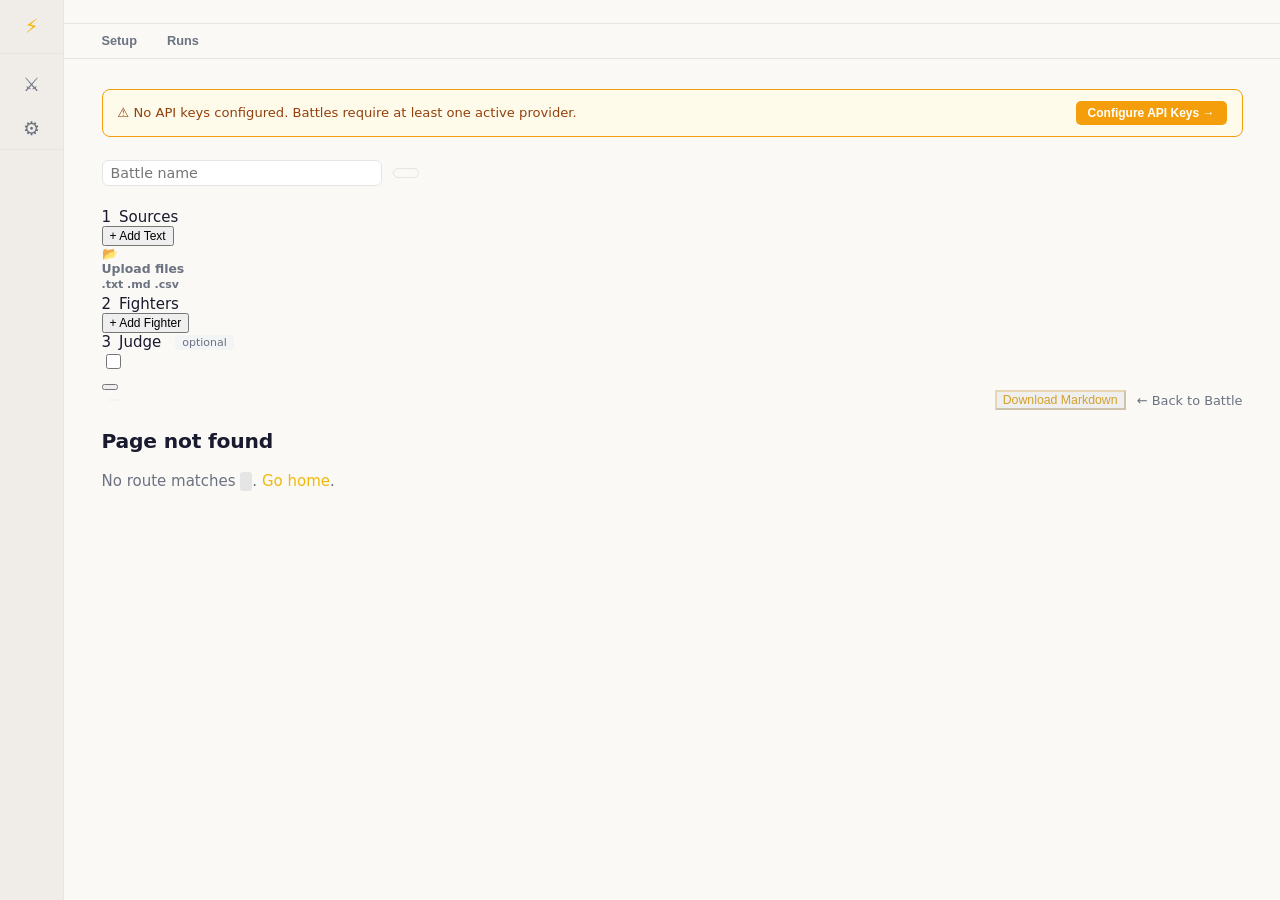
==== commit d5123d00: "feat: rename Results tab to Runs, merge live + results into single Run detail page Closes #351  Co-A" ====
--- a/t01_llm_battle/static/index.html
+++ b/t01_llm_battle/static/index.html
@@ -795,10 +795,10 @@
     <!-- ── Main Wrapper ─────────────────────────────── -->
     <div class="main-wrapper">
 
-      <!-- Topbar (battle/run/results views) -->
-      <div class="main-topbar" x-show="route === 'battles/detail' || route === 'runs/detail' || route === 'results/detail'">
+      <!-- Topbar (battle/run views) -->
+      <div class="main-topbar" x-show="route === 'battles/detail' || route === 'runs/detail'">
         <span class="main-topbar-name"
-              x-text="route === 'battles/detail' ? 'Battle Setup' : route === 'runs/detail' ? 'Live Run' : 'Results'">
+              x-text="route === 'battles/detail' ? 'Battle Setup' : 'Run'">
         </span>
         <span class="main-topbar-id"
               x-text="params.id ? params.id.slice(0,8) + '...' : ''"></span>
@@ -807,8 +807,7 @@
       <!-- Tab bar (battle detail only) -->
       <div class="tab-bar" x-show="route === 'battles/detail'">
         <button class="tab-btn" :class="{ active: activeTab === 'setup' }" @click="activeTab = 'setup'">Setup</button>
-        <button class="tab-btn" :class="{ active: activeTab === 'run' }" @click="activeTab = 'run'">Run</button>
-        <button class="tab-btn" :class="{ active: activeTab === 'results' }" @click="activeTab = 'results'">Results</button>
+        <button class="tab-btn" :class="{ active: activeTab === 'runs' }" @click="activeTab = 'runs'">Runs</button>
       </div>
 
     <!-- ── Main content ────────────────────────────── -->
@@ -1262,252 +1261,95 @@
 
         </div><!-- end tab: setup -->
 
-        <!-- Tab: Run -->
-        <div x-show="activeTab === 'run'">
-          <template x-if="!currentRunId">
+        <!-- Tab: Runs -->
+        <div x-show="activeTab === 'runs'"
+             x-data="runsTab()"
+             x-init="$watch('currentBattleId', id => { if (id && activeTab === 'runs') load(id); }); if (currentBattleId && activeTab === 'runs') load(currentBattleId);">
+
+          <template x-if="loading">
+            <p class="text-muted">Loading runs...</p>
+          </template>
+          <template x-if="error">
+            <div style="color:var(--ba-danger,#c00);font-size:0.88rem;" x-text="error"></div>
+          </template>
+          <template x-if="!loading && !error && runs.length === 0">
             <div class="placeholder" style="height:180px;">
               <div style="text-align:center;">
-                <p class="text-muted" style="margin:0 0 0.5rem;font-size:0.9rem;">No active run.</p>
-                <p class="text-muted" style="margin:0;font-size:0.82rem;">Use <strong>Run Battle</strong> in Setup to start.</p>
+                <p class="text-muted" style="margin:0 0 0.5rem;font-size:0.9rem;">No runs yet.</p>
+                <p class="text-muted" style="margin:0;font-size:0.82rem;">Run a battle to see runs here.</p>
               </div>
             </div>
           </template>
-          <template x-if="currentRunId">
-            <div>
-              <!-- Progress bar -->
-              <div class="ba-runbar-wrap">
-                <div class="ba-runbar-label">
-                  <span x-text="currentRun ? (currentRun.status === 'complete' ? 'Complete' : currentRun.status === 'error' ? 'Error' : 'Running...') : 'Starting...'"></span>
-                  <span x-text="runProgress() + '%'"></span>
-                </div>
-                <div class="ba-runbar">
-                  <div class="ba-runbar-fill" :class="{ running: currentRun && currentRun.status === 'running' }"
-                       :style="'width:' + runProgress() + '%'"></div>
-                </div>
-              </div>
-              <!-- Status grid -->
-              <template x-if="currentRun && runSources().length > 0 && runFighters().length > 0">
-                <div style="overflow-x:auto;">
-                  <table class="ba-rungrid">
-                    <thead>
-                      <tr>
-                        <th style="text-align:left;">Source</th>
-                        <template x-for="f in runFighters()" :key="f.fighter_id">
-                          <th x-text="f.fighter_name"></th>
-                        </template>
-                      </tr>
-                    </thead>
-                    <tbody>
-                      <template x-for="s in runSources()" :key="s.source_id">
-                        <tr>
-                          <td style="text-align:left;font-family:var(--mono);font-size:0.82rem;" x-text="s.source_label"></td>
-                          <template x-for="f in runFighters()" :key="f.fighter_id">
-                            <td x-data="{ get cell() { return getRunCell(f.fighter_id, s.source_id); } }">
-                              <span class="ba-status-dot"
-                                    :class="cell ? (cell.status === 'complete' ? 'done' : cell.status === 'error' ? 'error' : cell.status === 'running' ? 'running' : 'waiting') : 'waiting'"
-                                    :title="cell ? cell.status : 'waiting'"
-                                    x-text="cell ? (cell.status === 'complete' ? '●' : cell.status === 'error' ? '✕' : cell.status === 'running' ? '◌' : '○') : '○'">
-                              </span>
-                            </td>
-                          </template>
-                        </tr>
-                      </template>
-                    </tbody>
-                  </table>
-                </div>
-              </template>
-              <!-- Actions -->
-              <div style="margin-top:1rem;display:flex;gap:0.75rem;align-items:center;">
-                <template x-if="currentRun && currentRun.status === 'complete'">
-                  <a :href="'#/results/' + currentRunId"
-                     style="background:var(--success);color:#fff;padding:5px 14px;border-radius:6px;font-size:0.84rem;font-weight:600;text-decoration:none;">
-                    View Results →
-                  </a>
-                </template>
-                <template x-if="currentRun && (currentRun.status === 'running' || currentRun.status === 'pending')">
-                  <button @click="cancelRun()" class="btn-secondary"
-                          style="padding:5px 14px;font-size:0.84rem;color:var(--danger);border-color:var(--danger);">
-                    Cancel Run
-                  </button>
-                </template>
-              </div>
+          <template x-if="runs.length > 0">
+            <div class="ba-section" style="overflow-x:auto;">
+              <table class="ba-table">
+                <thead>
+                  <tr>
+                    <th style="text-align:left;">Started</th>
+                    <th style="text-align:left;">Status</th>
+                    <th style="text-align:right;">Duration</th>
+                  </tr>
+                </thead>
+                <tbody>
+                  <template x-for="r in runs" :key="r.id">
+                    <tr style="cursor:pointer;" @click="navigate('#/runs/' + r.id)">
+                      <td style="font-size:0.84rem;" x-text="formatStarted(r.started_at)"></td>
+                      <td><span :style="statusColor(r.status)" x-text="r.status"></span></td>
+                      <td style="text-align:right;font-family:var(--ba-font-mono,monospace);font-size:0.82rem;"
+                          x-text="formatDuration(r.started_at, r.finished_at)"></td>
+                    </tr>
+                  </template>
+                </tbody>
+              </table>
             </div>
           </template>
         </div>
 
-        <!-- Tab: Results -->
-        <div x-show="activeTab === 'results'"
-             x-data="battleResultsTab()"
-             x-init="$watch('currentBattleId', id => { if (id && activeTab === 'results') load(id); }); if (currentBattleId && activeTab === 'results') load(currentBattleId);">
-
-          <template x-if="tabLoading">
-            <p class="text-muted">Loading results...</p>
-          </template>
-          <template x-if="tabError">
-            <div style="color:var(--ba-danger,#c00);font-size:0.88rem;" x-text="tabError"></div>
-          </template>
-          <template x-if="!tabLoading && !tabError && !results">
-            <div class="placeholder" style="height:180px;">
-              <div style="text-align:center;">
-                <p class="text-muted" style="margin:0 0 0.5rem;font-size:0.9rem;">No results yet.</p>
-                <p class="text-muted" style="margin:0;font-size:0.82rem;">Run a battle to see results here.</p>
-              </div>
-            </div>
-          </template>
-
-          <template x-if="results">
-            <div>
-              <!-- Header -->
-              <div style="display:flex;align-items:center;justify-content:space-between;margin-bottom:1.25rem;">
-                <span class="badge-muted" x-text="results.run_id ? results.run_id.slice(0,8) + '...' : ''"></span>
-                <button @click="downloadMarkdown()" class="ba-btn ba-btn-secondary" style="font-size:0.82rem;">
-                  Download Markdown
-                </button>
-              </div>
-
-              <!-- Fighter Summary Leaderboard -->
-              <h2 style="font-size:1rem;margin:0 0 0.75rem;">Fighter Summary</h2>
-              <div class="ba-section" style="overflow-x:auto;margin-bottom:2rem;">
-                <table class="ba-table">
-                  <thead>
-                    <tr>
-                      <th>#</th>
-                      <th>Fighter</th>
-                      <th style="text-align:right;">Avg Score</th>
-                      <th style="text-align:right;">Cost</th>
-                      <th style="text-align:right;">Tokens</th>
-                      <th style="text-align:right;">Time</th>
-                      <th style="text-align:right;">S/F</th>
-                    </tr>
-                  </thead>
-                  <tbody>
-                    <template x-for="(f, idx) in fighterSummary()" :key="f.fighter_name">
-                      <tr>
-                        <td>
-                          <span class="ba-rank-badge" :class="'rank-' + (idx+1)" x-text="idx+1"></span>
-                        </td>
-                        <td style="font-weight:600;" x-text="f.fighter_name"></td>
-                        <td style="text-align:right;">
-                          <span :style="f.avg_score !== null ? scoreColor(f.avg_score) : ''"
-                                x-text="f.avg_score !== null ? f.avg_score.toFixed(2) : '—'"></span>
-                        </td>
-                        <td style="text-align:right;font-family:var(--ba-font-mono,monospace);font-size:0.82rem;"
-                            x-text="f.pricing_unknown ? 'unknown' : '$' + f.total_cost.toFixed(4)"></td>
-                        <td style="text-align:right;font-family:var(--ba-font-mono,monospace);font-size:0.82rem;"
-                            x-text="(f.token_cost > 0 || f.credit_cost > 0) ? ((f.token_cost || 0) + (f.credit_cost || 0)).toFixed(4) : '—'"></td>
-                        <td style="text-align:right;font-family:var(--ba-font-mono,monospace);font-size:0.82rem;"
-                            x-text="f.total_latency_ms > 0 ? (f.total_latency_ms / 1000).toFixed(1) + 's' : '—'"></td>
-                        <td style="text-align:right;">
-                          <span x-text="f.success_count"></span>/<span style="color:var(--danger,#c00);" x-text="f.failed_count"></span>
-                        </td>
-                      </tr>
-                    </template>
-                  </tbody>
-                </table>
-              </div>
-
-              <!-- Per-Source Breakdown -->
-              <h2 style="font-size:1rem;margin:0 0 0.75rem;">Per-Source Breakdown</h2>
-              <template x-for="source in sourceGroups()" :key="source.label">
-                <div class="ba-card" style="padding:0;overflow:hidden;margin-bottom:1rem;">
-                  <div style="padding:9px 14px;font-weight:600;font-size:0.88rem;border-bottom:1px solid var(--ba-border,#e5e5e5);background:var(--ba-bg-paper,#faf9f6);">
-                    <span x-text="source.label"></span>
-                  </div>
-                  <div :style="'display:grid;grid-template-columns:repeat(' + source.fighters.length + ', 1fr);gap:0;'">
-                    <template x-for="(fighter, fi) in source.fighters" :key="fighter.fighter_name">
-                      <div :style="fi > 0 ? 'border-left:1px solid var(--ba-border,#e5e5e5);' : ''">
-                        <div style="padding:8px 14px;border-bottom:1px solid var(--ba-border,#e5e5e5);display:flex;align-items:center;justify-content:space-between;">
-                          <span style="font-weight:600;font-size:0.84rem;" x-text="fighter.fighter_name"></span>
-                          <span :style="'font-size:0.8rem;font-weight:700;padding:2px 8px;border-radius:4px;' + scoreColor(fighter.score)"
-                                x-text="fighter.score !== null && fighter.score !== undefined ? fighter.score.toFixed(1) : 'N/A'"></span>
-                        </div>
-                        <div style="padding:10px 14px;">
-                          <template x-if="fighter.reasoning">
-                            <div style="font-size:0.78rem;color:var(--ba-text-mid,#6b7280);font-style:italic;margin-bottom:6px;line-height:1.4;" x-text="fighter.reasoning"></div>
-                          </template>
-                          <div @click="toggleExpand(source.label + '::' + fighter.fighter_name)"
-                               style="cursor:pointer;display:flex;align-items:center;gap:6px;font-size:0.8rem;color:var(--ba-accent,#d4a02a);margin-bottom:6px;user-select:none;">
-                            <span x-text="tabExpanded[source.label + '::' + fighter.fighter_name] ? '▼ Hide output' : '▶ Show output'"></span>
-                          </div>
-                          <template x-if="tabExpanded[source.label + '::' + fighter.fighter_name]">
-                            <pre style="background:var(--ba-bg-paper,#faf9f6);border:1px solid var(--ba-border,#e5e5e5);border-radius:4px;padding:10px;font-size:0.78rem;white-space:pre-wrap;word-break:break-word;margin:0;max-height:300px;overflow-y:auto;"
-                                 x-text="fighter.final_output || '(no output)'"></pre>
-                          </template>
-                          <div style="font-size:0.76rem;color:var(--ba-text-mid,#6b7280);margin-top:6px;">
-                            <span x-text="fighter.step_count + ' step(s)'"></span>
-                            &nbsp;·&nbsp;
-                            <span style="font-family:var(--ba-font-mono,monospace);"
-                                  x-text="fighter.total_cost_usd === null && (fighter.total_input_tokens || fighter.total_output_tokens) ? 'unknown pricing' : '$' + (fighter.total_cost_usd || 0).toFixed(4) + ' total'"></span>
-                            <template x-if="fighter.total_input_tokens || fighter.total_output_tokens">
-                              <span>&nbsp;·&nbsp;<span x-text="(fighter.total_input_tokens || 0) + ' in / ' + (fighter.total_output_tokens || 0) + ' out tokens'"></span></span>
-                            </template>
-                            <template x-if="(!fighter.total_input_tokens && !fighter.total_output_tokens) && fighter.total_cost_usd">
-                              <span>&nbsp;·&nbsp;<span style="color:var(--ba-accent,#d4a02a);">credit-based</span></span>
-                            </template>
-                          </div>
-                        </div>
-                      </div>
-                    </template>
-                  </div>
-                </div>
-              </template>
-
-              <!-- Judge Report -->
-              <template x-if="results.report_markdown">
-                <div>
-                  <div style="display:flex;align-items:center;justify-content:space-between;margin-bottom:0.5rem;">
-                    <h2 style="font-size:1rem;margin:0;">Judge Report</h2>
-                    <div style="display:flex;gap:0.5rem;">
-                      <button class="ba-btn ba-btn-secondary" @click="copyReport()" x-text="reportCopied ? 'Copied!' : 'Copy Markdown'" style="font-size:0.8rem;"></button>
-                      <button class="ba-btn ba-btn-secondary" @click="window.print()" style="font-size:0.8rem;">Print</button>
-                    </div>
-                  </div>
-                  <div class="ba-card" style="line-height:1.7;" x-html="DOMPurify.sanitize(marked.parse(results.report_markdown))"></div>
-                </div>
-              </template>
-            </div>
-          </template>
-        </div>
-
       </section>
 
-      <!-- ── Live run view ───────────────────────── -->
-      <section x-show="route === 'runs/detail'" x-data="runView()"
+      <!-- ── Run detail (progress + results) ─────── -->
+      <section x-show="route === 'runs/detail'" x-data="runDetail()"
                x-init="$watch('params.id', id => { if (id && route === 'runs/detail') init(id); }); if (params.id && route === 'runs/detail') init(params.id);">
 
+        <!-- Header -->
         <div style="display:flex;align-items:center;justify-content:space-between;margin-bottom:1.25rem;">
           <div style="display:flex;align-items:center;gap:0.75rem;">
-            <h1 style="margin:0;">Live Run</h1>
+            <span class="badge-muted" x-text="runId ? runId.slice(0,8) + '...' : ''"></span>
             <template x-if="run">
-              <span class="badge-muted" x-text="runId ? runId.slice(0,8) + '...' : ''"></span>
+              <span x-text="run.status"
+                :style="run.status === 'complete' ? 'color:var(--success);font-weight:600;font-size:0.88rem;' : run.status === 'error' ? 'color:var(--danger);font-weight:600;font-size:0.88rem;' : 'color:var(--gold);font-weight:600;font-size:0.88rem;'"></span>
             </template>
           </div>
-          <a :href="run && run.battle_id ? '#/battles/' + run.battle_id : '#/battles/new'"
-             class="text-muted" style="text-decoration:none;font-size:0.86rem;">← Back to Battle</a>
+          <div style="display:flex;gap:0.75rem;align-items:center;">
+            <button x-show="results" @click="downloadMarkdown()"
+              class="ba-btn ba-btn-secondary" style="font-size:0.82rem;color:var(--ba-accent,#d4a02a);border-color:rgba(212,160,42,0.3);">
+              Download Markdown
+            </button>
+            <a :href="run && run.battle_id ? '#/battles/' + run.battle_id : (results && results.battle_id ? '#/battles/' + results.battle_id : '#/battles/new')"
+               class="text-muted" style="text-decoration:none;font-size:0.86rem;">← Back to Battle</a>
+          </div>
         </div>
 
         <template x-if="error">
           <p class="text-danger" x-text="error"></p>
         </template>
-
         <template x-if="!run && !error">
-          <p class="text-muted">Loading run status...</p>
+          <p class="text-muted">Loading run...</p>
         </template>
 
-        <template x-if="run">
-          <div>
-            <div style="display:flex;align-items:center;gap:1rem;margin-bottom:1.5rem;">
-              <span class="text-muted" style="font-size:0.88rem;">Status:</span>
-              <span x-text="run.status"
-                :style="run.status === 'complete' ? 'color:var(--success);font-weight:600;' : run.status === 'error' ? 'color:var(--danger);font-weight:600;' : 'color:var(--gold);font-weight:600;'"></span>
-              <template x-if="run.status === 'complete'">
-                <a :href="'#/results/' + runId"
-                   style="background:var(--success);color:#fff;padding:5px 14px;border-radius:6px;font-size:0.84rem;font-weight:600;text-decoration:none;">
-                  View Results →
-                </a>
-              </template>
+        <!-- Progress section (shown while running; condenses to status header once terminal) -->
+        <template x-if="run && !isTerminal()">
+          <div style="margin-bottom:1.5rem;">
+            <div class="ba-runbar-wrap">
+              <div class="ba-runbar-label">
+                <span x-text="run.status === 'running' ? 'Running...' : 'Starting...'"></span>
+                <span x-text="runProgress() + '%'"></span>
+              </div>
+              <div class="ba-runbar">
+                <div class="ba-runbar-fill" :class="{ running: run.status === 'running' }"
+                     :style="'width:' + runProgress() + '%'"></div>
+              </div>
             </div>
-
             <template x-if="sources().length > 0 && fighters().length > 0">
               <div style="overflow-x:auto;">
                 <table class="data-table">
@@ -1594,181 +1436,177 @@
             </template>
           </div>
         </template>
-      </section>
-
-      <!-- ── Results view ────────────────────────── -->
-      <section x-show="route === 'results/detail'" x-data="resultsView()"
-               x-init="$watch('route', r => { if (r === 'results/detail' && params.id) load(params.id); }); if (route === 'results/detail' && params.id) load(params.id);">
-
-        <div style="display:flex;align-items:center;justify-content:space-between;margin-bottom:1.25rem;">
-          <div style="display:flex;align-items:center;gap:0.75rem;">
-            <h1 style="margin:0;">Results</h1>
-            <span class="badge-muted" x-text="runId ? runId.slice(0,8) + '...' : ''"></span>
-          </div>
-          <div style="display:flex;gap:0.75rem;align-items:center;">
-            <button @click="downloadMarkdown()" x-show="results"
-              class="ba-btn ba-btn-secondary" style="color:var(--ba-accent,#d4a02a);border-color:rgba(212,160,42,0.3);">
-              Download Markdown
-            </button>
-            <a :href="results && results.battle_id ? '#/battles/' + results.battle_id : '#/battles/new'"
-               class="text-muted" style="text-decoration:none;font-size:0.86rem;">← Back to Battle</a>
-          </div>
-        </div>
-
-        <template x-if="loading">
-          <p class="text-muted">Loading results...</p>
-        </template>
-        <template x-if="error">
-          <div style="color:var(--ba-danger,#c00);font-size:0.88rem;" x-text="error"></div>
-        </template>
-
-        <template x-if="results">
+
+        <!-- Results section -->
+        <template x-if="run && isTerminal()">
           <div>
-            <!-- Fighter Summary Leaderboard -->
-            <h2 style="font-size:1rem;margin:0 0 0.75rem;">Fighter Summary</h2>
-            <div class="ba-section" style="overflow-x:auto;margin-bottom:2rem;">
-              <table class="ba-table">
-                <thead>
-                  <tr>
-                    <th>#</th>
-                    <th>Fighter</th>
-                    <th style="text-align:right;">Avg Score</th>
-                    <th style="text-align:right;">Total Cost</th>
-                    <th style="text-align:right;">Token Cost</th>
-                    <th style="text-align:right;">Credit Cost</th>
-                    <th style="text-align:right;">Time</th>
-                    <th style="text-align:right;">Success</th>
-                    <th style="text-align:right;">Failed</th>
-                  </tr>
-                </thead>
-                <tbody>
-                  <template x-for="(f, idx) in fighterSummary()" :key="f.fighter_name">
-                    <tr>
-                      <td>
-                        <span class="ba-rank-badge" :class="'rank-' + (idx+1)" x-text="idx+1"></span>
-                      </td>
-                      <td style="font-weight:600;" x-text="f.fighter_name"></td>
-                      <td style="text-align:right;">
-                        <span :style="f.avg_score !== null ? scoreColor(f.avg_score) : ''"
-                              x-text="f.avg_score !== null ? f.avg_score.toFixed(2) : '—'"></span>
-                      </td>
-                      <td style="text-align:right;font-family:var(--ba-font-mono,monospace);font-size:0.83rem;"
-                          x-text="f.pricing_unknown ? 'unknown' : '$' + f.total_cost.toFixed(4)"></td>
-                      <td style="text-align:right;font-family:var(--ba-font-mono,monospace);font-size:0.83rem;color:var(--ba-text-mid,#6b7280);"
-                          x-text="f.token_cost > 0 ? '$' + f.token_cost.toFixed(4) : '—'"></td>
-                      <td style="text-align:right;font-family:var(--ba-font-mono,monospace);font-size:0.83rem;color:var(--ba-accent,#d4a02a);"
-                          x-text="f.credit_cost > 0 ? '$' + f.credit_cost.toFixed(4) : '—'"></td>
-                      <td style="text-align:right;font-family:var(--ba-font-mono,monospace);font-size:0.83rem;"
-                          x-text="f.total_latency_ms > 0 ? (f.total_latency_ms / 1000).toFixed(1) + 's' : '—'"></td>
-                      <td style="text-align:right;" x-text="f.success_count"></td>
-                      <td style="text-align:right;color:var(--danger,#c00);" x-text="f.failed_count"></td>
-                    </tr>
-                  </template>
-                </tbody>
-              </table>
-            </div>
-
-            <!-- Per-Source Breakdown -->
-            <h2 style="font-size:1rem;margin:0 0 0.75rem;">Per-Source Breakdown</h2>
-            <template x-for="source in sourceGroups()" :key="source.label">
-              <div class="ba-card" style="padding:0;overflow:hidden;margin-bottom:1rem;">
-                <div style="padding:9px 14px;font-weight:600;font-size:0.88rem;border-bottom:1px solid var(--ba-border,#e5e5e5);background:var(--ba-bg-paper,#faf9f6);">
-                  <span x-text="source.label"></span>
+            <!-- Loading / waiting -->
+            <template x-if="resultsLoading">
+              <p class="text-muted">Loading results...</p>
+            </template>
+            <template x-if="resultsError">
+              <div style="color:var(--ba-danger,#c00);font-size:0.88rem;" x-text="resultsError"></div>
+            </template>
+            <template x-if="!resultsLoading && !resultsError && !results && run.status !== 'complete'">
+              <div class="placeholder" style="height:120px;">
+                <p class="text-muted" style="margin:0;font-size:0.9rem;" x-text="'Run ' + run.status + ' — no results available.'"></p>
+              </div>
+            </template>
+
+            <template x-if="results">
+              <div>
+                <!-- Fighter Summary Leaderboard -->
+                <h2 style="font-size:1rem;margin:0 0 0.75rem;">Fighter Summary</h2>
+                <div class="ba-section" style="overflow-x:auto;margin-bottom:2rem;">
+                  <table class="ba-table">
+                    <thead>
+                      <tr>
+                        <th>#</th>
+                        <th>Fighter</th>
+                        <th style="text-align:right;">Avg Score</th>
+                        <th style="text-align:right;">Total Cost</th>
+                        <th style="text-align:right;">Token Cost</th>
+                        <th style="text-align:right;">Credit Cost</th>
+                        <th style="text-align:right;">Time</th>
+                        <th style="text-align:right;">Success</th>
+                        <th style="text-align:right;">Failed</th>
+                      </tr>
+                    </thead>
+                    <tbody>
+                      <template x-for="(f, idx) in fighterSummary()" :key="f.fighter_name">
+                        <tr>
+                          <td><span class="ba-rank-badge" :class="'rank-' + (idx+1)" x-text="idx+1"></span></td>
+                          <td style="font-weight:600;" x-text="f.fighter_name"></td>
+                          <td style="text-align:right;">
+                            <span :style="f.avg_score !== null ? scoreColor(f.avg_score) : ''"
+                                  x-text="f.avg_score !== null ? f.avg_score.toFixed(2) : '—'"></span>
+                          </td>
+                          <td style="text-align:right;font-family:var(--ba-font-mono,monospace);font-size:0.83rem;"
+                              x-text="f.pricing_unknown ? 'unknown' : '$' + f.total_cost.toFixed(4)"></td>
+                          <td style="text-align:right;font-family:var(--ba-font-mono,monospace);font-size:0.83rem;color:var(--ba-text-mid,#6b7280);"
+                              x-text="f.token_cost > 0 ? '$' + f.token_cost.toFixed(4) : '—'"></td>
+                          <td style="text-align:right;font-family:var(--ba-font-mono,monospace);font-size:0.83rem;color:var(--ba-accent,#d4a02a);"
+                              x-text="f.credit_cost > 0 ? '$' + f.credit_cost.toFixed(4) : '—'"></td>
+                          <td style="text-align:right;font-family:var(--ba-font-mono,monospace);font-size:0.83rem;"
+                              x-text="f.total_latency_ms > 0 ? (f.total_latency_ms / 1000).toFixed(1) + 's' : '—'"></td>
+                          <td style="text-align:right;" x-text="f.success_count"></td>
+                          <td style="text-align:right;color:var(--danger,#c00);" x-text="f.failed_count"></td>
+                        </tr>
+                      </template>
+                    </tbody>
+                  </table>
                 </div>
-                <div :style="'display:grid;grid-template-columns:repeat(' + source.fighters.length + ', 1fr);gap:0;'">
-                  <template x-for="(fighter, fi) in source.fighters" :key="fighter.fighter_name">
-                    <div :style="fi > 0 ? 'border-left:1px solid var(--ba-border,#e5e5e5);' : ''">
-                      <div style="padding:8px 14px;border-bottom:1px solid var(--ba-border,#e5e5e5);display:flex;align-items:center;justify-content:space-between;">
-                        <span style="font-weight:600;font-size:0.84rem;" x-text="fighter.fighter_name"></span>
-                        <span :style="'font-size:0.8rem;font-weight:700;padding:2px 8px;border-radius:4px;' + scoreColor(fighter.score)"
-                              x-text="fighter.score !== null && fighter.score !== undefined ? fighter.score.toFixed(1) : 'N/A'"></span>
-                      </div>
-                      <div style="padding:10px 14px;">
-                        <template x-if="fighter.reasoning">
-                          <div style="font-size:0.78rem;color:var(--ba-text-mid,#6b7280);font-style:italic;margin-bottom:6px;line-height:1.4;"
-                               x-text="fighter.reasoning"></div>
-                        </template>
-                        <div @click="toggleExpand(source.label + '::' + fighter.fighter_name)"
-                             style="cursor:pointer;display:flex;align-items:center;gap:6px;font-size:0.8rem;color:var(--ba-accent,#d4a02a);margin-bottom:6px;user-select:none;">
-                          <span x-text="expanded[source.label + '::' + fighter.fighter_name] ? '▼ Hide output' : '▶ Show output'"></span>
-                        </div>
-                        <template x-if="expanded[source.label + '::' + fighter.fighter_name]">
-                          <pre style="background:var(--ba-bg-paper,#faf9f6);border:1px solid var(--ba-border,#e5e5e5);border-radius:4px;padding:10px;font-size:0.78rem;white-space:pre-wrap;word-break:break-word;margin:0;max-height:300px;overflow-y:auto;"
-                               x-text="fighter.final_output || '(no output)'"></pre>
-                        </template>
-                        <div style="font-size:0.76rem;color:var(--ba-text-mid,#6b7280);margin-top:6px;">
-                          <span x-text="fighter.step_count + ' step(s)'"></span>
-                          <template x-if="fighter.total_latency_ms > 0">
-                            <span>&nbsp;·&nbsp;<span style="font-family:var(--ba-font-mono,monospace);" x-text="formatDuration(fighter.total_latency_ms)"></span></span>
-                          </template>
-                          &nbsp;·&nbsp;
-                          <span style="font-family:var(--ba-font-mono,monospace);"
-                                x-text="fighter.total_cost_usd === null && (fighter.total_input_tokens || fighter.total_output_tokens) ? 'unknown pricing' : '$' + (fighter.total_cost_usd || 0).toFixed(4) + ' total'"></span>
-                          <template x-if="fighter.total_input_tokens || fighter.total_output_tokens">
-                            <span>&nbsp;·&nbsp;<span x-text="(fighter.total_input_tokens || 0) + ' in / ' + (fighter.total_output_tokens || 0) + ' out tokens'"></span></span>
-                          </template>
-                          <template x-if="(!fighter.total_input_tokens && !fighter.total_output_tokens) && fighter.total_cost_usd">
-                            <span>&nbsp;·&nbsp;<span style="color:var(--ba-accent,#d4a02a);">credit-based</span></span>
-                          </template>
-                        </div>
-                        <!-- Per-step breakdown (only when multiple steps have latency data) -->
-                        <template x-if="fighter.step_results && fighter.step_results.length > 1">
-                          <div style="margin-top:6px;">
-                            <div @click="toggleSteps(source.label + '::' + fighter.fighter_name)"
-                                 style="cursor:pointer;font-size:0.76rem;color:var(--ba-accent,#d4a02a);user-select:none;margin-bottom:4px;">
-                              <span x-text="stepsExpanded[source.label + '::' + fighter.fighter_name] ? '▼ Hide step timing' : '▶ Show step timing'"></span>
+
+                <!-- Per-Source Breakdown -->
+                <h2 style="font-size:1rem;margin:0 0 0.75rem;">Per-Source Breakdown</h2>
+                <template x-for="source in sourceGroups()" :key="source.label">
+                  <div class="ba-card" style="padding:0;overflow:hidden;margin-bottom:1rem;">
+                    <div style="padding:9px 14px;font-weight:600;font-size:0.88rem;border-bottom:1px solid var(--ba-border,#e5e5e5);background:var(--ba-bg-paper,#faf9f6);">
+                      <span x-text="source.label"></span>
+                    </div>
+                    <div :style="'display:grid;grid-template-columns:repeat(' + source.fighters.length + ', 1fr);gap:0;'">
+                      <template x-for="(fighter, fi) in source.fighters" :key="fighter.fighter_name">
+                        <div :style="fi > 0 ? 'border-left:1px solid var(--ba-border,#e5e5e5);' : ''">
+                          <div style="padding:8px 14px;border-bottom:1px solid var(--ba-border,#e5e5e5);display:flex;align-items:center;justify-content:space-between;">
+                            <span style="font-weight:600;font-size:0.84rem;" x-text="fighter.fighter_name"></span>
+                            <span :style="'font-size:0.8rem;font-weight:700;padding:2px 8px;border-radius:4px;' + scoreColor(fighter.score)"
+                                  x-text="fighter.score !== null && fighter.score !== undefined ? fighter.score.toFixed(1) : 'N/A'"></span>
+                          </div>
+                          <div style="padding:10px 14px;">
+                            <template x-if="fighter.reasoning">
+                              <div style="font-size:0.78rem;color:var(--ba-text-mid,#6b7280);font-style:italic;margin-bottom:6px;line-height:1.4;" x-text="fighter.reasoning"></div>
+                            </template>
+                            <div @click="toggleExpand(source.label + '::' + fighter.fighter_name)"
+                                 style="cursor:pointer;display:flex;align-items:center;gap:6px;font-size:0.8rem;color:var(--ba-accent,#d4a02a);margin-bottom:6px;user-select:none;">
+                              <span x-text="expanded[source.label + '::' + fighter.fighter_name] ? '▼ Hide output' : '▶ Show output'"></span>
                             </div>
-                            <template x-if="stepsExpanded[source.label + '::' + fighter.fighter_name]">
-                              <table style="width:100%;border-collapse:collapse;font-size:0.74rem;font-family:var(--ba-font-mono,monospace);">
-                                <thead>
-                                  <tr style="color:var(--ba-text-mid,#6b7280);">
-                                    <th style="text-align:left;padding:2px 6px;border-bottom:1px solid var(--ba-border,#e5e5e5);">#</th>
-                                    <th style="text-align:left;padding:2px 6px;border-bottom:1px solid var(--ba-border,#e5e5e5);">Step</th>
-                                    <th style="text-align:right;padding:2px 6px;border-bottom:1px solid var(--ba-border,#e5e5e5);">Duration</th>
-                                    <th style="text-align:right;padding:2px 6px;border-bottom:1px solid var(--ba-border,#e5e5e5);">In/Out tokens</th>
-                                    <th style="text-align:right;padding:2px 6px;border-bottom:1px solid var(--ba-border,#e5e5e5);">Cost</th>
-                                  </tr>
-                                </thead>
-                                <tbody>
-                                  <template x-for="(step, si) in fighter.step_results" :key="si">
-                                    <tr>
-                                      <td style="padding:2px 6px;color:var(--ba-text-mid,#6b7280);" x-text="step.step_index + 1"></td>
-                                      <td style="padding:2px 6px;" x-text="step.step_label"></td>
-                                      <td style="text-align:right;padding:2px 6px;" x-text="formatDuration(step.latency_ms)"></td>
-                                      <td style="text-align:right;padding:2px 6px;color:var(--ba-text-mid,#6b7280);"
-                                          x-text="(step.input_tokens || step.output_tokens) ? (step.input_tokens || 0) + ' / ' + (step.output_tokens || 0) : '—'"></td>
-                                      <td style="text-align:right;padding:2px 6px;"
-                                          x-text="step.cost_usd !== null && step.cost_usd !== undefined ? '$' + step.cost_usd.toFixed(4) : '—'"></td>
-                                    </tr>
-                                  </template>
-                                </tbody>
-                              </table>
+                            <template x-if="expanded[source.label + '::' + fighter.fighter_name]">
+                              <pre style="background:var(--ba-bg-paper,#faf9f6);border:1px solid var(--ba-border,#e5e5e5);border-radius:4px;padding:10px;font-size:0.78rem;white-space:pre-wrap;word-break:break-word;margin:0;max-height:300px;overflow-y:auto;"
+                                   x-text="fighter.final_output || '(no output)'"></pre>
+                            </template>
+                            <div style="font-size:0.76rem;color:var(--ba-text-mid,#6b7280);margin-top:6px;">
+                              <span x-text="fighter.step_count + ' step(s)'"></span>
+                              <template x-if="fighter.total_latency_ms > 0">
+                                <span>&nbsp;·&nbsp;<span style="font-family:var(--ba-font-mono,monospace);" x-text="formatDuration(fighter.total_latency_ms)"></span></span>
+                              </template>
+                              &nbsp;·&nbsp;
+                              <span style="font-family:var(--ba-font-mono,monospace);"
+                                    x-text="fighter.total_cost_usd === null && (fighter.total_input_tokens || fighter.total_output_tokens) ? 'unknown pricing' : '$' + (fighter.total_cost_usd || 0).toFixed(4) + ' total'"></span>
+                              <template x-if="fighter.total_input_tokens || fighter.total_output_tokens">
+                                <span>&nbsp;·&nbsp;<span x-text="(fighter.total_input_tokens || 0) + ' in / ' + (fighter.total_output_tokens || 0) + ' out tokens'"></span></span>
+                              </template>
+                              <template x-if="(!fighter.total_input_tokens && !fighter.total_output_tokens) && fighter.total_cost_usd">
+                                <span>&nbsp;·&nbsp;<span style="color:var(--ba-accent,#d4a02a);">credit-based</span></span>
+                              </template>
+                            </div>
+                            <!-- Per-step breakdown (only when multiple steps have latency data) -->
+                            <template x-if="fighter.step_results && fighter.step_results.length > 1">
+                              <div style="margin-top:6px;">
+                                <div @click="toggleSteps(source.label + '::' + fighter.fighter_name)"
+                                     style="cursor:pointer;font-size:0.76rem;color:var(--ba-accent,#d4a02a);user-select:none;margin-bottom:4px;">
+                                  <span x-text="stepsExpanded[source.label + '::' + fighter.fighter_name] ? '▼ Hide step timing' : '▶ Show step timing'"></span>
+                                </div>
+                                <template x-if="stepsExpanded[source.label + '::' + fighter.fighter_name]">
+                                  <table style="width:100%;border-collapse:collapse;font-size:0.74rem;font-family:var(--ba-font-mono,monospace);">
+                                    <thead>
+                                      <tr style="color:var(--ba-text-mid,#6b7280);">
+                                        <th style="text-align:left;padding:2px 6px;border-bottom:1px solid var(--ba-border,#e5e5e5);">#</th>
+                                        <th style="text-align:left;padding:2px 6px;border-bottom:1px solid var(--ba-border,#e5e5e5);">Step</th>
+                                        <th style="text-align:right;padding:2px 6px;border-bottom:1px solid var(--ba-border,#e5e5e5);">Duration</th>
+                                        <th style="text-align:right;padding:2px 6px;border-bottom:1px solid var(--ba-border,#e5e5e5);">In/Out tokens</th>
+                                        <th style="text-align:right;padding:2px 6px;border-bottom:1px solid var(--ba-border,#e5e5e5);">Cost</th>
+                                      </tr>
+                                    </thead>
+                                    <tbody>
+                                      <template x-for="(step, si) in fighter.step_results" :key="si">
+                                        <tr>
+                                          <td style="padding:2px 6px;color:var(--ba-text-mid,#6b7280);" x-text="step.step_index + 1"></td>
+                                          <td style="padding:2px 6px;" x-text="step.step_label"></td>
+                                          <td style="text-align:right;padding:2px 6px;" x-text="formatDuration(step.latency_ms)"></td>
+                                          <td style="text-align:right;padding:2px 6px;color:var(--ba-text-mid,#6b7280);"
+                                              x-text="(step.input_tokens || step.output_tokens) ? (step.input_tokens || 0) + ' / ' + (step.output_tokens || 0) : '—'"></td>
+                                          <td style="text-align:right;padding:2px 6px;"
+                                              x-text="step.cost_usd !== null && step.cost_usd !== undefined ? '$' + step.cost_usd.toFixed(4) : '—'"></td>
+                                        </tr>
+                                      </template>
+                                    </tbody>
+                                  </table>
+                                </template>
+                              </div>
                             </template>
                           </div>
-                        </template>
+                        </div>
+                      </template>
+                    </div>
+                  </div>
+                </template>
+
+                <!-- Judge Report -->
+                <template x-if="results.report_markdown">
+                  <div>
+                    <div style="display:flex;align-items:center;justify-content:space-between;margin-bottom:0.5rem;">
+                      <h2 style="font-size:1rem;margin:0;">Judge Report</h2>
+                      <div style="display:flex;gap:0.5rem;">
+                        <button class="ba-btn ba-btn-secondary" @click="copyReportMarkdown()"
+                                x-text="reportCopied ? 'Copied!' : 'Copy Markdown'" style="font-size:0.8rem;"></button>
+                        <button class="ba-btn ba-btn-secondary" @click="window.print()" style="font-size:0.8rem;">Print</button>
                       </div>
                     </div>
-                  </template>
-                </div>
-              </div>
-            </template>
-
-            <!-- Judge Report -->
-            <template x-if="results.report_markdown">
-              <div>
-                <div style="display:flex;align-items:center;justify-content:space-between;margin-bottom:0.5rem;">
-                  <h2 style="font-size:1rem;margin:0;">Judge Report</h2>
-                  <div style="display:flex;gap:0.5rem;">
-                    <button class="ba-btn ba-btn-secondary" @click="copyReportMarkdown()"
-                            x-text="reportCopied ? 'Copied!' : 'Copy Markdown'" style="font-size:0.8rem;"></button>
-                    <button class="ba-btn ba-btn-secondary" @click="window.print()" style="font-size:0.8rem;">Print</button>
+                    <div class="ba-card" style="line-height:1.7;" x-html="renderMarkdown(results.report_markdown)"></div>
                   </div>
-                </div>
-                <div class="ba-card" style="line-height:1.7;" x-html="renderMarkdown(results.report_markdown)"></div>
+                </template>
               </div>
             </template>
           </div>
         </template>
+
+        <!-- Waiting for completion placeholder (terminal but results loading) -->
+        <template x-if="run && !isTerminal() && !results">
+          <div class="placeholder" style="height:100px;margin-top:1rem;">
+            <p class="text-muted" style="margin:0;font-size:0.88rem;">Waiting for completion...</p>
+          </div>
+        </template>
+
       </section>
 
 
@@ -1795,7 +1633,6 @@
   <script src="/js/fighter-list.js"></script>
   <script src="/js/run-view.js"></script>
   <script src="/js/battle-results-tab.js"></script>
-  <script src="/js/results-view.js"></script>
   <script src="/js/app.js"></script>
 
   <script src="/js/providers-modal.js"></script>
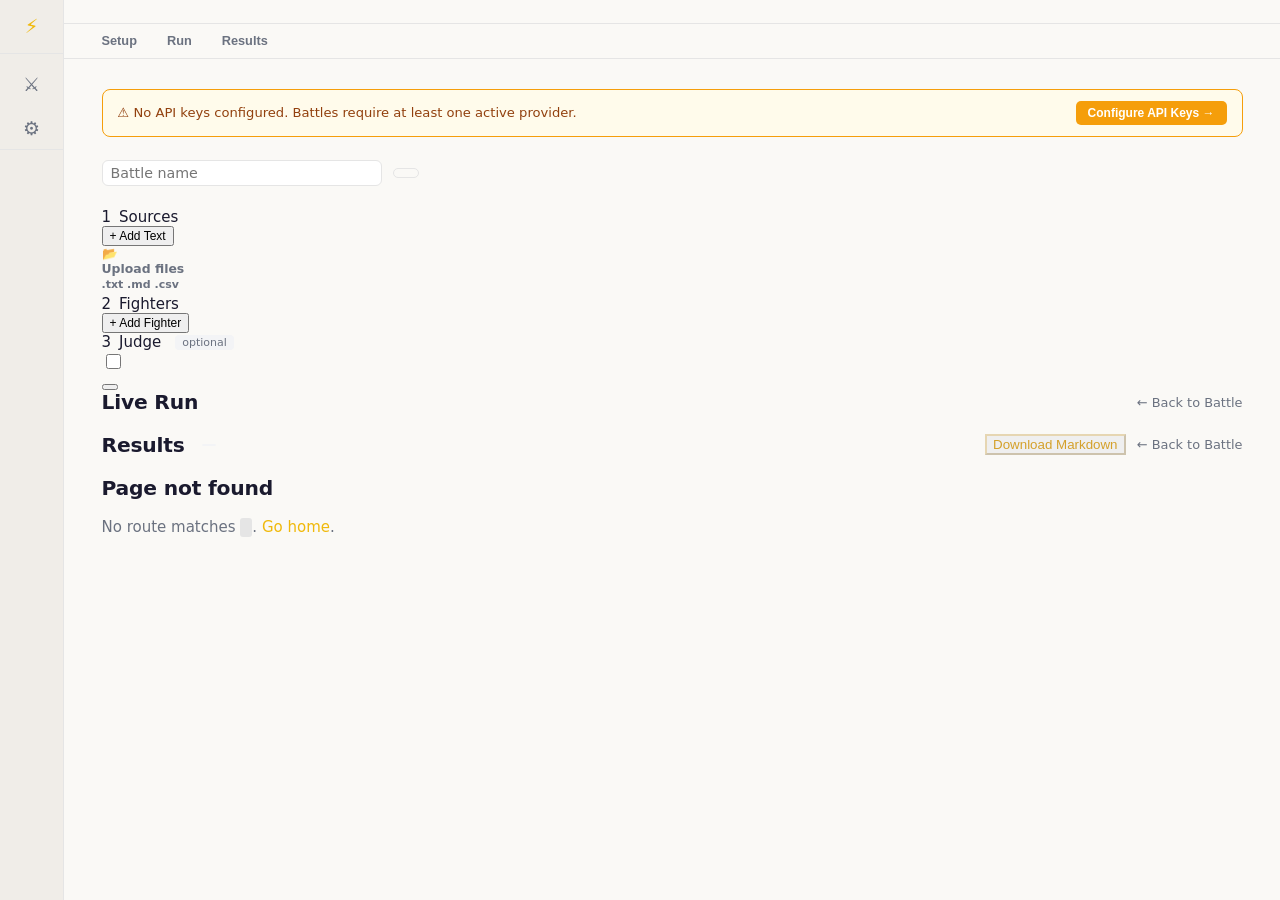
==== commit 7eaf3222: "fix: drop redundant BATTLES list header from sidebar Closes #347  Removes the duplicate 'Battles' sp" ====
--- a/t01_llm_battle/static/index.html
+++ b/t01_llm_battle/static/index.html
@@ -164,16 +164,9 @@
     .left-battle-list-header {
       display: flex;
       align-items: center;
-      justify-content: space-between;
-      padding: 0.5rem 0.75rem;
+      justify-content: flex-end;
+      padding: 0.35rem 0.75rem;
       flex-shrink: 0;
-    }
-    .left-battle-list-title {
-      font-size: 0.68rem;
-      font-weight: 700;
-      text-transform: uppercase;
-      letter-spacing: 0.07em;
-      color: var(--low);
     }
     .btn-new-battle {
       background: none;
@@ -750,7 +743,6 @@
              @source-updated.window="load()"
              @create-battle.window="newBattle()">
           <div class="left-battle-list-header">
-            <span class="left-battle-list-title">Battles</span>
             <button class="btn-new-battle" @click="newBattle()">+ New</button>
           </div>
           <div class="left-battle-list-items">
@@ -795,10 +787,10 @@
     <!-- ── Main Wrapper ─────────────────────────────── -->
     <div class="main-wrapper">
 
-      <!-- Topbar (battle/run views) -->
-      <div class="main-topbar" x-show="route === 'battles/detail' || route === 'runs/detail'">
+      <!-- Topbar (battle/run/results views) -->
+      <div class="main-topbar" x-show="route === 'battles/detail' || route === 'runs/detail' || route === 'results/detail'">
         <span class="main-topbar-name"
-              x-text="route === 'battles/detail' ? 'Battle Setup' : 'Run'">
+              x-text="route === 'battles/detail' ? 'Battle Setup' : route === 'runs/detail' ? 'Live Run' : 'Results'">
         </span>
         <span class="main-topbar-id"
               x-text="params.id ? params.id.slice(0,8) + '...' : ''"></span>
@@ -807,7 +799,8 @@
       <!-- Tab bar (battle detail only) -->
       <div class="tab-bar" x-show="route === 'battles/detail'">
         <button class="tab-btn" :class="{ active: activeTab === 'setup' }" @click="activeTab = 'setup'">Setup</button>
-        <button class="tab-btn" :class="{ active: activeTab === 'runs' }" @click="activeTab = 'runs'">Runs</button>
+        <button class="tab-btn" :class="{ active: activeTab === 'run' }" @click="activeTab = 'run'">Run</button>
+        <button class="tab-btn" :class="{ active: activeTab === 'results' }" @click="activeTab = 'results'">Results</button>
       </div>
 
     <!-- ── Main content ────────────────────────────── -->
@@ -1261,95 +1254,252 @@
 
         </div><!-- end tab: setup -->
 
-        <!-- Tab: Runs -->
-        <div x-show="activeTab === 'runs'"
-             x-data="runsTab()"
-             x-init="$watch('currentBattleId', id => { if (id && activeTab === 'runs') load(id); }); if (currentBattleId && activeTab === 'runs') load(currentBattleId);">
-
-          <template x-if="loading">
-            <p class="text-muted">Loading runs...</p>
-          </template>
-          <template x-if="error">
-            <div style="color:var(--ba-danger,#c00);font-size:0.88rem;" x-text="error"></div>
-          </template>
-          <template x-if="!loading && !error && runs.length === 0">
+        <!-- Tab: Run -->
+        <div x-show="activeTab === 'run'">
+          <template x-if="!currentRunId">
             <div class="placeholder" style="height:180px;">
               <div style="text-align:center;">
-                <p class="text-muted" style="margin:0 0 0.5rem;font-size:0.9rem;">No runs yet.</p>
-                <p class="text-muted" style="margin:0;font-size:0.82rem;">Run a battle to see runs here.</p>
+                <p class="text-muted" style="margin:0 0 0.5rem;font-size:0.9rem;">No active run.</p>
+                <p class="text-muted" style="margin:0;font-size:0.82rem;">Use <strong>Run Battle</strong> in Setup to start.</p>
               </div>
             </div>
           </template>
-          <template x-if="runs.length > 0">
-            <div class="ba-section" style="overflow-x:auto;">
-              <table class="ba-table">
-                <thead>
-                  <tr>
-                    <th style="text-align:left;">Started</th>
-                    <th style="text-align:left;">Status</th>
-                    <th style="text-align:right;">Duration</th>
-                  </tr>
-                </thead>
-                <tbody>
-                  <template x-for="r in runs" :key="r.id">
-                    <tr style="cursor:pointer;" @click="navigate('#/runs/' + r.id)">
-                      <td style="font-size:0.84rem;" x-text="formatStarted(r.started_at)"></td>
-                      <td><span :style="statusColor(r.status)" x-text="r.status"></span></td>
-                      <td style="text-align:right;font-family:var(--ba-font-mono,monospace);font-size:0.82rem;"
-                          x-text="formatDuration(r.started_at, r.finished_at)"></td>
+          <template x-if="currentRunId">
+            <div>
+              <!-- Progress bar -->
+              <div class="ba-runbar-wrap">
+                <div class="ba-runbar-label">
+                  <span x-text="currentRun ? (currentRun.status === 'complete' ? 'Complete' : currentRun.status === 'error' ? 'Error' : 'Running...') : 'Starting...'"></span>
+                  <span x-text="runProgress() + '%'"></span>
+                </div>
+                <div class="ba-runbar">
+                  <div class="ba-runbar-fill" :class="{ running: currentRun && currentRun.status === 'running' }"
+                       :style="'width:' + runProgress() + '%'"></div>
+                </div>
+              </div>
+              <!-- Status grid -->
+              <template x-if="currentRun && runSources().length > 0 && runFighters().length > 0">
+                <div style="overflow-x:auto;">
+                  <table class="ba-rungrid">
+                    <thead>
+                      <tr>
+                        <th style="text-align:left;">Source</th>
+                        <template x-for="f in runFighters()" :key="f.fighter_id">
+                          <th x-text="f.fighter_name"></th>
+                        </template>
+                      </tr>
+                    </thead>
+                    <tbody>
+                      <template x-for="s in runSources()" :key="s.source_id">
+                        <tr>
+                          <td style="text-align:left;font-family:var(--mono);font-size:0.82rem;" x-text="s.source_label"></td>
+                          <template x-for="f in runFighters()" :key="f.fighter_id">
+                            <td x-data="{ get cell() { return getRunCell(f.fighter_id, s.source_id); } }">
+                              <span class="ba-status-dot"
+                                    :class="cell ? (cell.status === 'complete' ? 'done' : cell.status === 'error' ? 'error' : cell.status === 'running' ? 'running' : 'waiting') : 'waiting'"
+                                    :title="cell ? cell.status : 'waiting'"
+                                    x-text="cell ? (cell.status === 'complete' ? '●' : cell.status === 'error' ? '✕' : cell.status === 'running' ? '◌' : '○') : '○'">
+                              </span>
+                            </td>
+                          </template>
+                        </tr>
+                      </template>
+                    </tbody>
+                  </table>
+                </div>
+              </template>
+              <!-- Actions -->
+              <div style="margin-top:1rem;display:flex;gap:0.75rem;align-items:center;">
+                <template x-if="currentRun && currentRun.status === 'complete'">
+                  <a :href="'#/results/' + currentRunId"
+                     style="background:var(--success);color:#fff;padding:5px 14px;border-radius:6px;font-size:0.84rem;font-weight:600;text-decoration:none;">
+                    View Results →
+                  </a>
+                </template>
+                <template x-if="currentRun && (currentRun.status === 'running' || currentRun.status === 'pending')">
+                  <button @click="cancelRun()" class="btn-secondary"
+                          style="padding:5px 14px;font-size:0.84rem;color:var(--danger);border-color:var(--danger);">
+                    Cancel Run
+                  </button>
+                </template>
+              </div>
+            </div>
+          </template>
+        </div>
+
+        <!-- Tab: Results -->
+        <div x-show="activeTab === 'results'"
+             x-data="battleResultsTab()"
+             x-init="$watch('currentBattleId', id => { if (id && activeTab === 'results') load(id); }); if (currentBattleId && activeTab === 'results') load(currentBattleId);">
+
+          <template x-if="tabLoading">
+            <p class="text-muted">Loading results...</p>
+          </template>
+          <template x-if="tabError">
+            <div style="color:var(--ba-danger,#c00);font-size:0.88rem;" x-text="tabError"></div>
+          </template>
+          <template x-if="!tabLoading && !tabError && !results">
+            <div class="placeholder" style="height:180px;">
+              <div style="text-align:center;">
+                <p class="text-muted" style="margin:0 0 0.5rem;font-size:0.9rem;">No results yet.</p>
+                <p class="text-muted" style="margin:0;font-size:0.82rem;">Run a battle to see results here.</p>
+              </div>
+            </div>
+          </template>
+
+          <template x-if="results">
+            <div>
+              <!-- Header -->
+              <div style="display:flex;align-items:center;justify-content:space-between;margin-bottom:1.25rem;">
+                <span class="badge-muted" x-text="results.run_id ? results.run_id.slice(0,8) + '...' : ''"></span>
+                <button @click="downloadMarkdown()" class="ba-btn ba-btn-secondary" style="font-size:0.82rem;">
+                  Download Markdown
+                </button>
+              </div>
+
+              <!-- Fighter Summary Leaderboard -->
+              <h2 style="font-size:1rem;margin:0 0 0.75rem;">Fighter Summary</h2>
+              <div class="ba-section" style="overflow-x:auto;margin-bottom:2rem;">
+                <table class="ba-table">
+                  <thead>
+                    <tr>
+                      <th>#</th>
+                      <th>Fighter</th>
+                      <th style="text-align:right;">Avg Score</th>
+                      <th style="text-align:right;">Cost</th>
+                      <th style="text-align:right;">Tokens</th>
+                      <th style="text-align:right;">Time</th>
+                      <th style="text-align:right;">S/F</th>
                     </tr>
-                  </template>
-                </tbody>
-              </table>
+                  </thead>
+                  <tbody>
+                    <template x-for="(f, idx) in fighterSummary()" :key="f.fighter_name">
+                      <tr>
+                        <td>
+                          <span class="ba-rank-badge" :class="'rank-' + (idx+1)" x-text="idx+1"></span>
+                        </td>
+                        <td style="font-weight:600;" x-text="f.fighter_name"></td>
+                        <td style="text-align:right;">
+                          <span :style="f.avg_score !== null ? scoreColor(f.avg_score) : ''"
+                                x-text="f.avg_score !== null ? f.avg_score.toFixed(2) : '—'"></span>
+                        </td>
+                        <td style="text-align:right;font-family:var(--ba-font-mono,monospace);font-size:0.82rem;"
+                            x-text="f.pricing_unknown ? 'unknown' : '$' + f.total_cost.toFixed(4)"></td>
+                        <td style="text-align:right;font-family:var(--ba-font-mono,monospace);font-size:0.82rem;"
+                            x-text="(f.token_cost > 0 || f.credit_cost > 0) ? ((f.token_cost || 0) + (f.credit_cost || 0)).toFixed(4) : '—'"></td>
+                        <td style="text-align:right;font-family:var(--ba-font-mono,monospace);font-size:0.82rem;"
+                            x-text="f.total_latency_ms > 0 ? (f.total_latency_ms / 1000).toFixed(1) + 's' : '—'"></td>
+                        <td style="text-align:right;">
+                          <span x-text="f.success_count"></span>/<span style="color:var(--danger,#c00);" x-text="f.failed_count"></span>
+                        </td>
+                      </tr>
+                    </template>
+                  </tbody>
+                </table>
+              </div>
+
+              <!-- Per-Source Breakdown -->
+              <h2 style="font-size:1rem;margin:0 0 0.75rem;">Per-Source Breakdown</h2>
+              <template x-for="source in sourceGroups()" :key="source.label">
+                <div class="ba-card" style="padding:0;overflow:hidden;margin-bottom:1rem;">
+                  <div style="padding:9px 14px;font-weight:600;font-size:0.88rem;border-bottom:1px solid var(--ba-border,#e5e5e5);background:var(--ba-bg-paper,#faf9f6);">
+                    <span x-text="source.label"></span>
+                  </div>
+                  <div :style="'display:grid;grid-template-columns:repeat(' + source.fighters.length + ', 1fr);gap:0;'">
+                    <template x-for="(fighter, fi) in source.fighters" :key="fighter.fighter_name">
+                      <div :style="fi > 0 ? 'border-left:1px solid var(--ba-border,#e5e5e5);' : ''">
+                        <div style="padding:8px 14px;border-bottom:1px solid var(--ba-border,#e5e5e5);display:flex;align-items:center;justify-content:space-between;">
+                          <span style="font-weight:600;font-size:0.84rem;" x-text="fighter.fighter_name"></span>
+                          <span :style="'font-size:0.8rem;font-weight:700;padding:2px 8px;border-radius:4px;' + scoreColor(fighter.score)"
+                                x-text="fighter.score !== null && fighter.score !== undefined ? fighter.score.toFixed(1) : 'N/A'"></span>
+                        </div>
+                        <div style="padding:10px 14px;">
+                          <template x-if="fighter.reasoning">
+                            <div style="font-size:0.78rem;color:var(--ba-text-mid,#6b7280);font-style:italic;margin-bottom:6px;line-height:1.4;" x-text="fighter.reasoning"></div>
+                          </template>
+                          <div @click="toggleExpand(source.label + '::' + fighter.fighter_name)"
+                               style="cursor:pointer;display:flex;align-items:center;gap:6px;font-size:0.8rem;color:var(--ba-accent,#d4a02a);margin-bottom:6px;user-select:none;">
+                            <span x-text="tabExpanded[source.label + '::' + fighter.fighter_name] ? '▼ Hide output' : '▶ Show output'"></span>
+                          </div>
+                          <template x-if="tabExpanded[source.label + '::' + fighter.fighter_name]">
+                            <pre style="background:var(--ba-bg-paper,#faf9f6);border:1px solid var(--ba-border,#e5e5e5);border-radius:4px;padding:10px;font-size:0.78rem;white-space:pre-wrap;word-break:break-word;margin:0;max-height:300px;overflow-y:auto;"
+                                 x-text="fighter.final_output || '(no output)'"></pre>
+                          </template>
+                          <div style="font-size:0.76rem;color:var(--ba-text-mid,#6b7280);margin-top:6px;">
+                            <span x-text="fighter.step_count + ' step(s)'"></span>
+                            &nbsp;·&nbsp;
+                            <span style="font-family:var(--ba-font-mono,monospace);"
+                                  x-text="fighter.total_cost_usd === null && (fighter.total_input_tokens || fighter.total_output_tokens) ? 'unknown pricing' : '$' + (fighter.total_cost_usd || 0).toFixed(4) + ' total'"></span>
+                            <template x-if="fighter.total_input_tokens || fighter.total_output_tokens">
+                              <span>&nbsp;·&nbsp;<span x-text="(fighter.total_input_tokens || 0) + ' in / ' + (fighter.total_output_tokens || 0) + ' out tokens'"></span></span>
+                            </template>
+                            <template x-if="(!fighter.total_input_tokens && !fighter.total_output_tokens) && fighter.total_cost_usd">
+                              <span>&nbsp;·&nbsp;<span style="color:var(--ba-accent,#d4a02a);">credit-based</span></span>
+                            </template>
+                          </div>
+                        </div>
+                      </div>
+                    </template>
+                  </div>
+                </div>
+              </template>
+
+              <!-- Judge Report -->
+              <template x-if="results.report_markdown">
+                <div>
+                  <div style="display:flex;align-items:center;justify-content:space-between;margin-bottom:0.5rem;">
+                    <h2 style="font-size:1rem;margin:0;">Judge Report</h2>
+                    <div style="display:flex;gap:0.5rem;">
+                      <button class="ba-btn ba-btn-secondary" @click="copyReport()" x-text="reportCopied ? 'Copied!' : 'Copy Markdown'" style="font-size:0.8rem;"></button>
+                      <button class="ba-btn ba-btn-secondary" @click="window.print()" style="font-size:0.8rem;">Print</button>
+                    </div>
+                  </div>
+                  <div class="ba-card" style="line-height:1.7;" x-html="DOMPurify.sanitize(marked.parse(results.report_markdown))"></div>
+                </div>
+              </template>
             </div>
           </template>
         </div>
 
       </section>
 
-      <!-- ── Run detail (progress + results) ─────── -->
-      <section x-show="route === 'runs/detail'" x-data="runDetail()"
+      <!-- ── Live run view ───────────────────────── -->
+      <section x-show="route === 'runs/detail'" x-data="runView()"
                x-init="$watch('params.id', id => { if (id && route === 'runs/detail') init(id); }); if (params.id && route === 'runs/detail') init(params.id);">
 
-        <!-- Header -->
         <div style="display:flex;align-items:center;justify-content:space-between;margin-bottom:1.25rem;">
           <div style="display:flex;align-items:center;gap:0.75rem;">
-            <span class="badge-muted" x-text="runId ? runId.slice(0,8) + '...' : ''"></span>
+            <h1 style="margin:0;">Live Run</h1>
             <template x-if="run">
-              <span x-text="run.status"
-                :style="run.status === 'complete' ? 'color:var(--success);font-weight:600;font-size:0.88rem;' : run.status === 'error' ? 'color:var(--danger);font-weight:600;font-size:0.88rem;' : 'color:var(--gold);font-weight:600;font-size:0.88rem;'"></span>
+              <span class="badge-muted" x-text="runId ? runId.slice(0,8) + '...' : ''"></span>
             </template>
           </div>
-          <div style="display:flex;gap:0.75rem;align-items:center;">
-            <button x-show="results" @click="downloadMarkdown()"
-              class="ba-btn ba-btn-secondary" style="font-size:0.82rem;color:var(--ba-accent,#d4a02a);border-color:rgba(212,160,42,0.3);">
-              Download Markdown
-            </button>
-            <a :href="run && run.battle_id ? '#/battles/' + run.battle_id : (results && results.battle_id ? '#/battles/' + results.battle_id : '#/battles/new')"
-               class="text-muted" style="text-decoration:none;font-size:0.86rem;">← Back to Battle</a>
-          </div>
+          <a :href="run && run.battle_id ? '#/battles/' + run.battle_id : '#/battles/new'"
+             class="text-muted" style="text-decoration:none;font-size:0.86rem;">← Back to Battle</a>
         </div>
 
         <template x-if="error">
           <p class="text-danger" x-text="error"></p>
         </template>
+
         <template x-if="!run && !error">
-          <p class="text-muted">Loading run...</p>
+          <p class="text-muted">Loading run status...</p>
         </template>
 
-        <!-- Progress section (shown while running; condenses to status header once terminal) -->
-        <template x-if="run && !isTerminal()">
-          <div style="margin-bottom:1.5rem;">
-            <div class="ba-runbar-wrap">
-              <div class="ba-runbar-label">
-                <span x-text="run.status === 'running' ? 'Running...' : 'Starting...'"></span>
-                <span x-text="runProgress() + '%'"></span>
-              </div>
-              <div class="ba-runbar">
-                <div class="ba-runbar-fill" :class="{ running: run.status === 'running' }"
-                     :style="'width:' + runProgress() + '%'"></div>
-              </div>
+        <template x-if="run">
+          <div>
+            <div style="display:flex;align-items:center;gap:1rem;margin-bottom:1.5rem;">
+              <span class="text-muted" style="font-size:0.88rem;">Status:</span>
+              <span x-text="run.status"
+                :style="run.status === 'complete' ? 'color:var(--success);font-weight:600;' : run.status === 'error' ? 'color:var(--danger);font-weight:600;' : 'color:var(--gold);font-weight:600;'"></span>
+              <template x-if="run.status === 'complete'">
+                <a :href="'#/results/' + runId"
+                   style="background:var(--success);color:#fff;padding:5px 14px;border-radius:6px;font-size:0.84rem;font-weight:600;text-decoration:none;">
+                  View Results →
+                </a>
+              </template>
             </div>
+
             <template x-if="sources().length > 0 && fighters().length > 0">
               <div style="overflow-x:auto;">
                 <table class="data-table">
@@ -1436,177 +1586,143 @@
             </template>
           </div>
         </template>
-
-        <!-- Results section -->
-        <template x-if="run && isTerminal()">
+      </section>
+
+      <!-- ── Results view ────────────────────────── -->
+      <section x-show="route === 'results/detail'" x-data="resultsView()"
+               x-init="$watch('route', r => { if (r === 'results/detail' && params.id) load(params.id); }); if (route === 'results/detail' && params.id) load(params.id);">
+
+        <div style="display:flex;align-items:center;justify-content:space-between;margin-bottom:1.25rem;">
+          <div style="display:flex;align-items:center;gap:0.75rem;">
+            <h1 style="margin:0;">Results</h1>
+            <span class="badge-muted" x-text="runId ? runId.slice(0,8) + '...' : ''"></span>
+          </div>
+          <div style="display:flex;gap:0.75rem;align-items:center;">
+            <button @click="downloadMarkdown()" x-show="results"
+              class="ba-btn ba-btn-secondary" style="color:var(--ba-accent,#d4a02a);border-color:rgba(212,160,42,0.3);">
+              Download Markdown
+            </button>
+            <a :href="results && results.battle_id ? '#/battles/' + results.battle_id : '#/battles/new'"
+               class="text-muted" style="text-decoration:none;font-size:0.86rem;">← Back to Battle</a>
+          </div>
+        </div>
+
+        <template x-if="loading">
+          <p class="text-muted">Loading results...</p>
+        </template>
+        <template x-if="error">
+          <div style="color:var(--ba-danger,#c00);font-size:0.88rem;" x-text="error"></div>
+        </template>
+
+        <template x-if="results">
           <div>
-            <!-- Loading / waiting -->
-            <template x-if="resultsLoading">
-              <p class="text-muted">Loading results...</p>
-            </template>
-            <template x-if="resultsError">
-              <div style="color:var(--ba-danger,#c00);font-size:0.88rem;" x-text="resultsError"></div>
-            </template>
-            <template x-if="!resultsLoading && !resultsError && !results && run.status !== 'complete'">
-              <div class="placeholder" style="height:120px;">
-                <p class="text-muted" style="margin:0;font-size:0.9rem;" x-text="'Run ' + run.status + ' — no results available.'"></p>
+            <!-- Fighter Summary Leaderboard -->
+            <h2 style="font-size:1rem;margin:0 0 0.75rem;">Fighter Summary</h2>
+            <div class="ba-section" style="overflow-x:auto;margin-bottom:2rem;">
+              <table class="ba-table">
+                <thead>
+                  <tr>
+                    <th>#</th>
+                    <th>Fighter</th>
+                    <th style="text-align:right;">Avg Score</th>
+                    <th style="text-align:right;">Total Cost</th>
+                    <th style="text-align:right;">Token Cost</th>
+                    <th style="text-align:right;">Credit Cost</th>
+                    <th style="text-align:right;">Time</th>
+                    <th style="text-align:right;">Success</th>
+                    <th style="text-align:right;">Failed</th>
+                  </tr>
+                </thead>
+                <tbody>
+                  <template x-for="(f, idx) in fighterSummary()" :key="f.fighter_name">
+                    <tr>
+                      <td>
+                        <span class="ba-rank-badge" :class="'rank-' + (idx+1)" x-text="idx+1"></span>
+                      </td>
+                      <td style="font-weight:600;" x-text="f.fighter_name"></td>
+                      <td style="text-align:right;">
+                        <span :style="f.avg_score !== null ? scoreColor(f.avg_score) : ''"
+                              x-text="f.avg_score !== null ? f.avg_score.toFixed(2) : '—'"></span>
+                      </td>
+                      <td style="text-align:right;font-family:var(--ba-font-mono,monospace);font-size:0.83rem;"
+                          x-text="f.pricing_unknown ? 'unknown' : '$' + f.total_cost.toFixed(4)"></td>
+                      <td style="text-align:right;font-family:var(--ba-font-mono,monospace);font-size:0.83rem;color:var(--ba-text-mid,#6b7280);"
+                          x-text="f.token_cost > 0 ? '$' + f.token_cost.toFixed(4) : '—'"></td>
+                      <td style="text-align:right;font-family:var(--ba-font-mono,monospace);font-size:0.83rem;color:var(--ba-accent,#d4a02a);"
+                          x-text="f.credit_cost > 0 ? '$' + f.credit_cost.toFixed(4) : '—'"></td>
+                      <td style="text-align:right;font-family:var(--ba-font-mono,monospace);font-size:0.83rem;"
+                          x-text="f.total_latency_ms > 0 ? (f.total_latency_ms / 1000).toFixed(1) + 's' : '—'"></td>
+                      <td style="text-align:right;" x-text="f.success_count"></td>
+                      <td style="text-align:right;color:var(--danger,#c00);" x-text="f.failed_count"></td>
+                    </tr>
+                  </template>
+                </tbody>
+              </table>
+            </div>
+
+            <!-- Per-Source Breakdown -->
+            <h2 style="font-size:1rem;margin:0 0 0.75rem;">Per-Source Breakdown</h2>
+            <template x-for="source in sourceGroups()" :key="source.label">
+              <div class="ba-card" style="padding:0;overflow:hidden;margin-bottom:1rem;">
+                <div style="padding:9px 14px;font-weight:600;font-size:0.88rem;border-bottom:1px solid var(--ba-border,#e5e5e5);background:var(--ba-bg-paper,#faf9f6);">
+                  <span x-text="source.label"></span>
+                </div>
+                <div :style="'display:grid;grid-template-columns:repeat(' + source.fighters.length + ', 1fr);gap:0;'">
+                  <template x-for="(fighter, fi) in source.fighters" :key="fighter.fighter_name">
+                    <div :style="fi > 0 ? 'border-left:1px solid var(--ba-border,#e5e5e5);' : ''">
+                      <div style="padding:8px 14px;border-bottom:1px solid var(--ba-border,#e5e5e5);display:flex;align-items:center;justify-content:space-between;">
+                        <span style="font-weight:600;font-size:0.84rem;" x-text="fighter.fighter_name"></span>
+                        <span :style="'font-size:0.8rem;font-weight:700;padding:2px 8px;border-radius:4px;' + scoreColor(fighter.score)"
+                              x-text="fighter.score !== null && fighter.score !== undefined ? fighter.score.toFixed(1) : 'N/A'"></span>
+                      </div>
+                      <div style="padding:10px 14px;">
+                        <template x-if="fighter.reasoning">
+                          <div style="font-size:0.78rem;color:var(--ba-text-mid,#6b7280);font-style:italic;margin-bottom:6px;line-height:1.4;"
+                               x-text="fighter.reasoning"></div>
+                        </template>
+                        <div @click="toggleExpand(source.label + '::' + fighter.fighter_name)"
+                             style="cursor:pointer;display:flex;align-items:center;gap:6px;font-size:0.8rem;color:var(--ba-accent,#d4a02a);margin-bottom:6px;user-select:none;">
+                          <span x-text="expanded[source.label + '::' + fighter.fighter_name] ? '▼ Hide output' : '▶ Show output'"></span>
+                        </div>
+                        <template x-if="expanded[source.label + '::' + fighter.fighter_name]">
+                          <pre style="background:var(--ba-bg-paper,#faf9f6);border:1px solid var(--ba-border,#e5e5e5);border-radius:4px;padding:10px;font-size:0.78rem;white-space:pre-wrap;word-break:break-word;margin:0;max-height:300px;overflow-y:auto;"
+                               x-text="fighter.final_output || '(no output)'"></pre>
+                        </template>
+                        <div style="font-size:0.76rem;color:var(--ba-text-mid,#6b7280);margin-top:6px;">
+                          <span x-text="fighter.step_count + ' step(s)'"></span>
+                          &nbsp;·&nbsp;
+                          <span style="font-family:var(--ba-font-mono,monospace);"
+                                x-text="fighter.total_cost_usd === null && (fighter.total_input_tokens || fighter.total_output_tokens) ? 'unknown pricing' : '$' + (fighter.total_cost_usd || 0).toFixed(4) + ' total'"></span>
+                          <template x-if="fighter.total_input_tokens || fighter.total_output_tokens">
+                            <span>&nbsp;·&nbsp;<span x-text="(fighter.total_input_tokens || 0) + ' in / ' + (fighter.total_output_tokens || 0) + ' out tokens'"></span></span>
+                          </template>
+                          <template x-if="(!fighter.total_input_tokens && !fighter.total_output_tokens) && fighter.total_cost_usd">
+                            <span>&nbsp;·&nbsp;<span style="color:var(--ba-accent,#d4a02a);">credit-based</span></span>
+                          </template>
+                        </div>
+                      </div>
+                    </div>
+                  </template>
+                </div>
               </div>
             </template>
 
-            <template x-if="results">
+            <!-- Judge Report -->
+            <template x-if="results.report_markdown">
               <div>
-                <!-- Fighter Summary Leaderboard -->
-                <h2 style="font-size:1rem;margin:0 0 0.75rem;">Fighter Summary</h2>
-                <div class="ba-section" style="overflow-x:auto;margin-bottom:2rem;">
-                  <table class="ba-table">
-                    <thead>
-                      <tr>
-                        <th>#</th>
-                        <th>Fighter</th>
-                        <th style="text-align:right;">Avg Score</th>
-                        <th style="text-align:right;">Total Cost</th>
-                        <th style="text-align:right;">Token Cost</th>
-                        <th style="text-align:right;">Credit Cost</th>
-                        <th style="text-align:right;">Time</th>
-                        <th style="text-align:right;">Success</th>
-                        <th style="text-align:right;">Failed</th>
-                      </tr>
-                    </thead>
-                    <tbody>
-                      <template x-for="(f, idx) in fighterSummary()" :key="f.fighter_name">
-                        <tr>
-                          <td><span class="ba-rank-badge" :class="'rank-' + (idx+1)" x-text="idx+1"></span></td>
-                          <td style="font-weight:600;" x-text="f.fighter_name"></td>
-                          <td style="text-align:right;">
-                            <span :style="f.avg_score !== null ? scoreColor(f.avg_score) : ''"
-                                  x-text="f.avg_score !== null ? f.avg_score.toFixed(2) : '—'"></span>
-                          </td>
-                          <td style="text-align:right;font-family:var(--ba-font-mono,monospace);font-size:0.83rem;"
-                              x-text="f.pricing_unknown ? 'unknown' : '$' + f.total_cost.toFixed(4)"></td>
-                          <td style="text-align:right;font-family:var(--ba-font-mono,monospace);font-size:0.83rem;color:var(--ba-text-mid,#6b7280);"
-                              x-text="f.token_cost > 0 ? '$' + f.token_cost.toFixed(4) : '—'"></td>
-                          <td style="text-align:right;font-family:var(--ba-font-mono,monospace);font-size:0.83rem;color:var(--ba-accent,#d4a02a);"
-                              x-text="f.credit_cost > 0 ? '$' + f.credit_cost.toFixed(4) : '—'"></td>
-                          <td style="text-align:right;font-family:var(--ba-font-mono,monospace);font-size:0.83rem;"
-                              x-text="f.total_latency_ms > 0 ? (f.total_latency_ms / 1000).toFixed(1) + 's' : '—'"></td>
-                          <td style="text-align:right;" x-text="f.success_count"></td>
-                          <td style="text-align:right;color:var(--danger,#c00);" x-text="f.failed_count"></td>
-                        </tr>
-                      </template>
-                    </tbody>
-                  </table>
+                <div style="display:flex;align-items:center;justify-content:space-between;margin-bottom:0.5rem;">
+                  <h2 style="font-size:1rem;margin:0;">Judge Report</h2>
+                  <div style="display:flex;gap:0.5rem;">
+                    <button class="ba-btn ba-btn-secondary" @click="copyReportMarkdown()"
+                            x-text="reportCopied ? 'Copied!' : 'Copy Markdown'" style="font-size:0.8rem;"></button>
+                    <button class="ba-btn ba-btn-secondary" @click="window.print()" style="font-size:0.8rem;">Print</button>
+                  </div>
                 </div>
-
-                <!-- Per-Source Breakdown -->
-                <h2 style="font-size:1rem;margin:0 0 0.75rem;">Per-Source Breakdown</h2>
-                <template x-for="source in sourceGroups()" :key="source.label">
-                  <div class="ba-card" style="padding:0;overflow:hidden;margin-bottom:1rem;">
-                    <div style="padding:9px 14px;font-weight:600;font-size:0.88rem;border-bottom:1px solid var(--ba-border,#e5e5e5);background:var(--ba-bg-paper,#faf9f6);">
-                      <span x-text="source.label"></span>
-                    </div>
-                    <div :style="'display:grid;grid-template-columns:repeat(' + source.fighters.length + ', 1fr);gap:0;'">
-                      <template x-for="(fighter, fi) in source.fighters" :key="fighter.fighter_name">
-                        <div :style="fi > 0 ? 'border-left:1px solid var(--ba-border,#e5e5e5);' : ''">
-                          <div style="padding:8px 14px;border-bottom:1px solid var(--ba-border,#e5e5e5);display:flex;align-items:center;justify-content:space-between;">
-                            <span style="font-weight:600;font-size:0.84rem;" x-text="fighter.fighter_name"></span>
-                            <span :style="'font-size:0.8rem;font-weight:700;padding:2px 8px;border-radius:4px;' + scoreColor(fighter.score)"
-                                  x-text="fighter.score !== null && fighter.score !== undefined ? fighter.score.toFixed(1) : 'N/A'"></span>
-                          </div>
-                          <div style="padding:10px 14px;">
-                            <template x-if="fighter.reasoning">
-                              <div style="font-size:0.78rem;color:var(--ba-text-mid,#6b7280);font-style:italic;margin-bottom:6px;line-height:1.4;" x-text="fighter.reasoning"></div>
-                            </template>
-                            <div @click="toggleExpand(source.label + '::' + fighter.fighter_name)"
-                                 style="cursor:pointer;display:flex;align-items:center;gap:6px;font-size:0.8rem;color:var(--ba-accent,#d4a02a);margin-bottom:6px;user-select:none;">
-                              <span x-text="expanded[source.label + '::' + fighter.fighter_name] ? '▼ Hide output' : '▶ Show output'"></span>
-                            </div>
-                            <template x-if="expanded[source.label + '::' + fighter.fighter_name]">
-                              <pre style="background:var(--ba-bg-paper,#faf9f6);border:1px solid var(--ba-border,#e5e5e5);border-radius:4px;padding:10px;font-size:0.78rem;white-space:pre-wrap;word-break:break-word;margin:0;max-height:300px;overflow-y:auto;"
-                                   x-text="fighter.final_output || '(no output)'"></pre>
-                            </template>
-                            <div style="font-size:0.76rem;color:var(--ba-text-mid,#6b7280);margin-top:6px;">
-                              <span x-text="fighter.step_count + ' step(s)'"></span>
-                              <template x-if="fighter.total_latency_ms > 0">
-                                <span>&nbsp;·&nbsp;<span style="font-family:var(--ba-font-mono,monospace);" x-text="formatDuration(fighter.total_latency_ms)"></span></span>
-                              </template>
-                              &nbsp;·&nbsp;
-                              <span style="font-family:var(--ba-font-mono,monospace);"
-                                    x-text="fighter.total_cost_usd === null && (fighter.total_input_tokens || fighter.total_output_tokens) ? 'unknown pricing' : '$' + (fighter.total_cost_usd || 0).toFixed(4) + ' total'"></span>
-                              <template x-if="fighter.total_input_tokens || fighter.total_output_tokens">
-                                <span>&nbsp;·&nbsp;<span x-text="(fighter.total_input_tokens || 0) + ' in / ' + (fighter.total_output_tokens || 0) + ' out tokens'"></span></span>
-                              </template>
-                              <template x-if="(!fighter.total_input_tokens && !fighter.total_output_tokens) && fighter.total_cost_usd">
-                                <span>&nbsp;·&nbsp;<span style="color:var(--ba-accent,#d4a02a);">credit-based</span></span>
-                              </template>
-                            </div>
-                            <!-- Per-step breakdown (only when multiple steps have latency data) -->
-                            <template x-if="fighter.step_results && fighter.step_results.length > 1">
-                              <div style="margin-top:6px;">
-                                <div @click="toggleSteps(source.label + '::' + fighter.fighter_name)"
-                                     style="cursor:pointer;font-size:0.76rem;color:var(--ba-accent,#d4a02a);user-select:none;margin-bottom:4px;">
-                                  <span x-text="stepsExpanded[source.label + '::' + fighter.fighter_name] ? '▼ Hide step timing' : '▶ Show step timing'"></span>
-                                </div>
-                                <template x-if="stepsExpanded[source.label + '::' + fighter.fighter_name]">
-                                  <table style="width:100%;border-collapse:collapse;font-size:0.74rem;font-family:var(--ba-font-mono,monospace);">
-                                    <thead>
-                                      <tr style="color:var(--ba-text-mid,#6b7280);">
-                                        <th style="text-align:left;padding:2px 6px;border-bottom:1px solid var(--ba-border,#e5e5e5);">#</th>
-                                        <th style="text-align:left;padding:2px 6px;border-bottom:1px solid var(--ba-border,#e5e5e5);">Step</th>
-                                        <th style="text-align:right;padding:2px 6px;border-bottom:1px solid var(--ba-border,#e5e5e5);">Duration</th>
-                                        <th style="text-align:right;padding:2px 6px;border-bottom:1px solid var(--ba-border,#e5e5e5);">In/Out tokens</th>
-                                        <th style="text-align:right;padding:2px 6px;border-bottom:1px solid var(--ba-border,#e5e5e5);">Cost</th>
-                                      </tr>
-                                    </thead>
-                                    <tbody>
-                                      <template x-for="(step, si) in fighter.step_results" :key="si">
-                                        <tr>
-                                          <td style="padding:2px 6px;color:var(--ba-text-mid,#6b7280);" x-text="step.step_index + 1"></td>
-                                          <td style="padding:2px 6px;" x-text="step.step_label"></td>
-                                          <td style="text-align:right;padding:2px 6px;" x-text="formatDuration(step.latency_ms)"></td>
-                                          <td style="text-align:right;padding:2px 6px;color:var(--ba-text-mid,#6b7280);"
-                                              x-text="(step.input_tokens || step.output_tokens) ? (step.input_tokens || 0) + ' / ' + (step.output_tokens || 0) : '—'"></td>
-                                          <td style="text-align:right;padding:2px 6px;"
-                                              x-text="step.cost_usd !== null && step.cost_usd !== undefined ? '$' + step.cost_usd.toFixed(4) : '—'"></td>
-                                        </tr>
-                                      </template>
-                                    </tbody>
-                                  </table>
-                                </template>
-                              </div>
-                            </template>
-                          </div>
-                        </div>
-                      </template>
-                    </div>
-                  </div>
-                </template>
-
-                <!-- Judge Report -->
-                <template x-if="results.report_markdown">
-                  <div>
-                    <div style="display:flex;align-items:center;justify-content:space-between;margin-bottom:0.5rem;">
-                      <h2 style="font-size:1rem;margin:0;">Judge Report</h2>
-                      <div style="display:flex;gap:0.5rem;">
-                        <button class="ba-btn ba-btn-secondary" @click="copyReportMarkdown()"
-                                x-text="reportCopied ? 'Copied!' : 'Copy Markdown'" style="font-size:0.8rem;"></button>
-                        <button class="ba-btn ba-btn-secondary" @click="window.print()" style="font-size:0.8rem;">Print</button>
-                      </div>
-                    </div>
-                    <div class="ba-card" style="line-height:1.7;" x-html="renderMarkdown(results.report_markdown)"></div>
-                  </div>
-                </template>
+                <div class="ba-card" style="line-height:1.7;" x-html="renderMarkdown(results.report_markdown)"></div>
               </div>
             </template>
           </div>
         </template>
-
-        <!-- Waiting for completion placeholder (terminal but results loading) -->
-        <template x-if="run && !isTerminal() && !results">
-          <div class="placeholder" style="height:100px;margin-top:1rem;">
-            <p class="text-muted" style="margin:0;font-size:0.88rem;">Waiting for completion...</p>
-          </div>
-        </template>
-
       </section>
 
 
@@ -1633,6 +1749,7 @@
   <script src="/js/fighter-list.js"></script>
   <script src="/js/run-view.js"></script>
   <script src="/js/battle-results-tab.js"></script>
+  <script src="/js/results-view.js"></script>
   <script src="/js/app.js"></script>
 
   <script src="/js/providers-modal.js"></script>
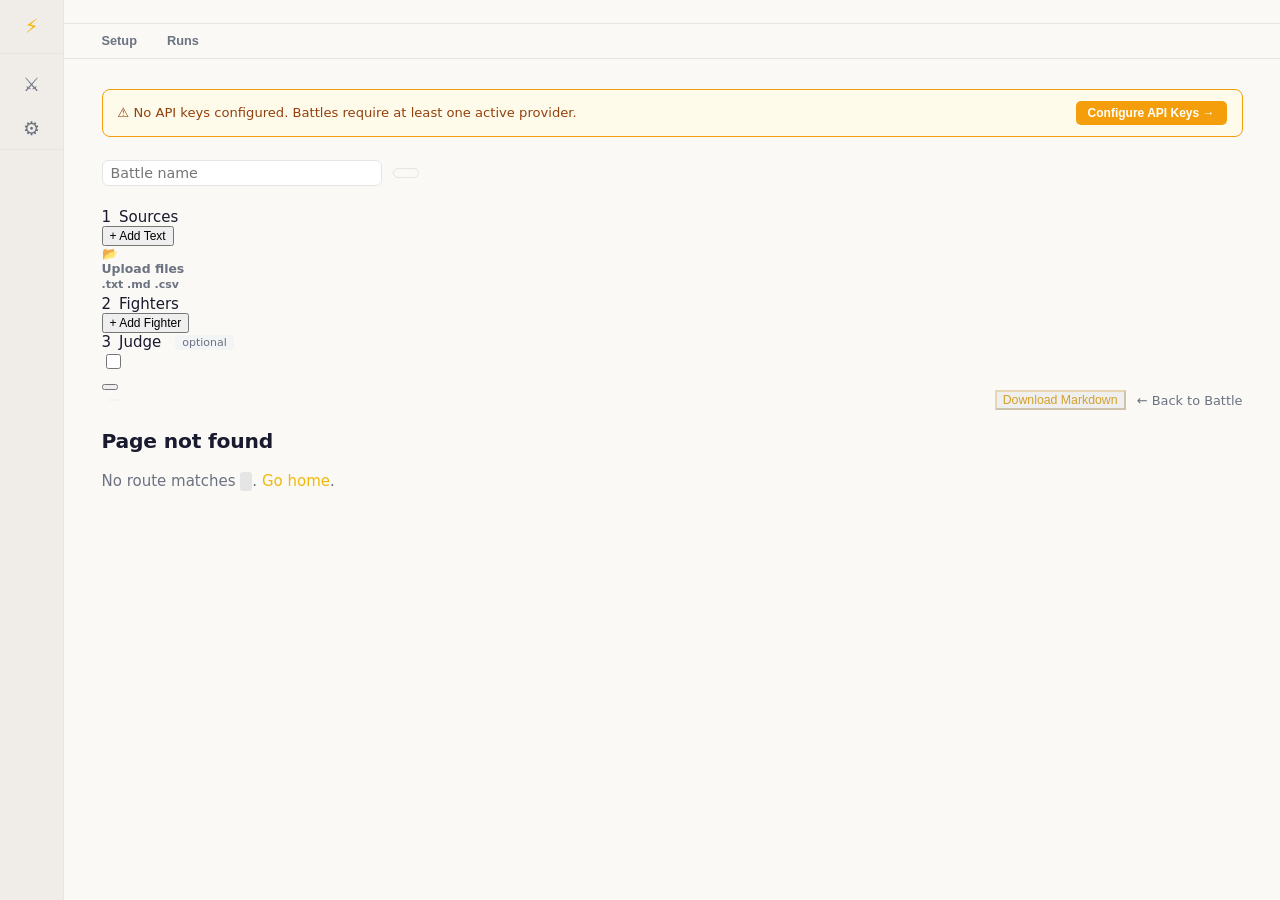
==== commit b6acc1c6: "feat: rename Results tab to Runs, merge live + results into single Run detail page (#354) Closes #35" ====
--- a/t01_llm_battle/static/index.html
+++ b/t01_llm_battle/static/index.html
@@ -164,9 +164,16 @@
     .left-battle-list-header {
       display: flex;
       align-items: center;
-      justify-content: flex-end;
-      padding: 0.35rem 0.75rem;
+      justify-content: space-between;
+      padding: 0.5rem 0.75rem;
       flex-shrink: 0;
+    }
+    .left-battle-list-title {
+      font-size: 0.68rem;
+      font-weight: 700;
+      text-transform: uppercase;
+      letter-spacing: 0.07em;
+      color: var(--low);
     }
     .btn-new-battle {
       background: none;
@@ -743,6 +750,7 @@
              @source-updated.window="load()"
              @create-battle.window="newBattle()">
           <div class="left-battle-list-header">
+            <span class="left-battle-list-title">Battles</span>
             <button class="btn-new-battle" @click="newBattle()">+ New</button>
           </div>
           <div class="left-battle-list-items">
@@ -787,10 +795,10 @@
     <!-- ── Main Wrapper ─────────────────────────────── -->
     <div class="main-wrapper">
 
-      <!-- Topbar (battle/run/results views) -->
-      <div class="main-topbar" x-show="route === 'battles/detail' || route === 'runs/detail' || route === 'results/detail'">
+      <!-- Topbar (battle/run views) -->
+      <div class="main-topbar" x-show="route === 'battles/detail' || route === 'runs/detail'">
         <span class="main-topbar-name"
-              x-text="route === 'battles/detail' ? 'Battle Setup' : route === 'runs/detail' ? 'Live Run' : 'Results'">
+              x-text="route === 'battles/detail' ? 'Battle Setup' : 'Run'">
         </span>
         <span class="main-topbar-id"
               x-text="params.id ? params.id.slice(0,8) + '...' : ''"></span>
@@ -799,8 +807,7 @@
       <!-- Tab bar (battle detail only) -->
       <div class="tab-bar" x-show="route === 'battles/detail'">
         <button class="tab-btn" :class="{ active: activeTab === 'setup' }" @click="activeTab = 'setup'">Setup</button>
-        <button class="tab-btn" :class="{ active: activeTab === 'run' }" @click="activeTab = 'run'">Run</button>
-        <button class="tab-btn" :class="{ active: activeTab === 'results' }" @click="activeTab = 'results'">Results</button>
+        <button class="tab-btn" :class="{ active: activeTab === 'runs' }" @click="activeTab = 'runs'">Runs</button>
       </div>
 
     <!-- ── Main content ────────────────────────────── -->
@@ -1254,252 +1261,95 @@
 
         </div><!-- end tab: setup -->
 
-        <!-- Tab: Run -->
-        <div x-show="activeTab === 'run'">
-          <template x-if="!currentRunId">
+        <!-- Tab: Runs -->
+        <div x-show="activeTab === 'runs'"
+             x-data="runsTab()"
+             x-init="$watch('currentBattleId', id => { if (id && activeTab === 'runs') load(id); }); if (currentBattleId && activeTab === 'runs') load(currentBattleId);">
+
+          <template x-if="loading">
+            <p class="text-muted">Loading runs...</p>
+          </template>
+          <template x-if="error">
+            <div style="color:var(--ba-danger,#c00);font-size:0.88rem;" x-text="error"></div>
+          </template>
+          <template x-if="!loading && !error && runs.length === 0">
             <div class="placeholder" style="height:180px;">
               <div style="text-align:center;">
-                <p class="text-muted" style="margin:0 0 0.5rem;font-size:0.9rem;">No active run.</p>
-                <p class="text-muted" style="margin:0;font-size:0.82rem;">Use <strong>Run Battle</strong> in Setup to start.</p>
+                <p class="text-muted" style="margin:0 0 0.5rem;font-size:0.9rem;">No runs yet.</p>
+                <p class="text-muted" style="margin:0;font-size:0.82rem;">Run a battle to see runs here.</p>
               </div>
             </div>
           </template>
-          <template x-if="currentRunId">
-            <div>
-              <!-- Progress bar -->
-              <div class="ba-runbar-wrap">
-                <div class="ba-runbar-label">
-                  <span x-text="currentRun ? (currentRun.status === 'complete' ? 'Complete' : currentRun.status === 'error' ? 'Error' : 'Running...') : 'Starting...'"></span>
-                  <span x-text="runProgress() + '%'"></span>
-                </div>
-                <div class="ba-runbar">
-                  <div class="ba-runbar-fill" :class="{ running: currentRun && currentRun.status === 'running' }"
-                       :style="'width:' + runProgress() + '%'"></div>
-                </div>
-              </div>
-              <!-- Status grid -->
-              <template x-if="currentRun && runSources().length > 0 && runFighters().length > 0">
-                <div style="overflow-x:auto;">
-                  <table class="ba-rungrid">
-                    <thead>
-                      <tr>
-                        <th style="text-align:left;">Source</th>
-                        <template x-for="f in runFighters()" :key="f.fighter_id">
-                          <th x-text="f.fighter_name"></th>
-                        </template>
-                      </tr>
-                    </thead>
-                    <tbody>
-                      <template x-for="s in runSources()" :key="s.source_id">
-                        <tr>
-                          <td style="text-align:left;font-family:var(--mono);font-size:0.82rem;" x-text="s.source_label"></td>
-                          <template x-for="f in runFighters()" :key="f.fighter_id">
-                            <td x-data="{ get cell() { return getRunCell(f.fighter_id, s.source_id); } }">
-                              <span class="ba-status-dot"
-                                    :class="cell ? (cell.status === 'complete' ? 'done' : cell.status === 'error' ? 'error' : cell.status === 'running' ? 'running' : 'waiting') : 'waiting'"
-                                    :title="cell ? cell.status : 'waiting'"
-                                    x-text="cell ? (cell.status === 'complete' ? '●' : cell.status === 'error' ? '✕' : cell.status === 'running' ? '◌' : '○') : '○'">
-                              </span>
-                            </td>
-                          </template>
-                        </tr>
-                      </template>
-                    </tbody>
-                  </table>
-                </div>
-              </template>
-              <!-- Actions -->
-              <div style="margin-top:1rem;display:flex;gap:0.75rem;align-items:center;">
-                <template x-if="currentRun && currentRun.status === 'complete'">
-                  <a :href="'#/results/' + currentRunId"
-                     style="background:var(--success);color:#fff;padding:5px 14px;border-radius:6px;font-size:0.84rem;font-weight:600;text-decoration:none;">
-                    View Results →
-                  </a>
-                </template>
-                <template x-if="currentRun && (currentRun.status === 'running' || currentRun.status === 'pending')">
-                  <button @click="cancelRun()" class="btn-secondary"
-                          style="padding:5px 14px;font-size:0.84rem;color:var(--danger);border-color:var(--danger);">
-                    Cancel Run
-                  </button>
-                </template>
-              </div>
+          <template x-if="runs.length > 0">
+            <div class="ba-section" style="overflow-x:auto;">
+              <table class="ba-table">
+                <thead>
+                  <tr>
+                    <th style="text-align:left;">Started</th>
+                    <th style="text-align:left;">Status</th>
+                    <th style="text-align:right;">Duration</th>
+                  </tr>
+                </thead>
+                <tbody>
+                  <template x-for="r in runs" :key="r.id">
+                    <tr style="cursor:pointer;" @click="navigate('#/runs/' + r.id)">
+                      <td style="font-size:0.84rem;" x-text="formatStarted(r.started_at)"></td>
+                      <td><span :style="statusColor(r.status)" x-text="r.status"></span></td>
+                      <td style="text-align:right;font-family:var(--ba-font-mono,monospace);font-size:0.82rem;"
+                          x-text="formatDuration(r.started_at, r.finished_at)"></td>
+                    </tr>
+                  </template>
+                </tbody>
+              </table>
             </div>
           </template>
         </div>
 
-        <!-- Tab: Results -->
-        <div x-show="activeTab === 'results'"
-             x-data="battleResultsTab()"
-             x-init="$watch('currentBattleId', id => { if (id && activeTab === 'results') load(id); }); if (currentBattleId && activeTab === 'results') load(currentBattleId);">
-
-          <template x-if="tabLoading">
-            <p class="text-muted">Loading results...</p>
-          </template>
-          <template x-if="tabError">
-            <div style="color:var(--ba-danger,#c00);font-size:0.88rem;" x-text="tabError"></div>
-          </template>
-          <template x-if="!tabLoading && !tabError && !results">
-            <div class="placeholder" style="height:180px;">
-              <div style="text-align:center;">
-                <p class="text-muted" style="margin:0 0 0.5rem;font-size:0.9rem;">No results yet.</p>
-                <p class="text-muted" style="margin:0;font-size:0.82rem;">Run a battle to see results here.</p>
-              </div>
-            </div>
-          </template>
-
-          <template x-if="results">
-            <div>
-              <!-- Header -->
-              <div style="display:flex;align-items:center;justify-content:space-between;margin-bottom:1.25rem;">
-                <span class="badge-muted" x-text="results.run_id ? results.run_id.slice(0,8) + '...' : ''"></span>
-                <button @click="downloadMarkdown()" class="ba-btn ba-btn-secondary" style="font-size:0.82rem;">
-                  Download Markdown
-                </button>
-              </div>
-
-              <!-- Fighter Summary Leaderboard -->
-              <h2 style="font-size:1rem;margin:0 0 0.75rem;">Fighter Summary</h2>
-              <div class="ba-section" style="overflow-x:auto;margin-bottom:2rem;">
-                <table class="ba-table">
-                  <thead>
-                    <tr>
-                      <th>#</th>
-                      <th>Fighter</th>
-                      <th style="text-align:right;">Avg Score</th>
-                      <th style="text-align:right;">Cost</th>
-                      <th style="text-align:right;">Tokens</th>
-                      <th style="text-align:right;">Time</th>
-                      <th style="text-align:right;">S/F</th>
-                    </tr>
-                  </thead>
-                  <tbody>
-                    <template x-for="(f, idx) in fighterSummary()" :key="f.fighter_name">
-                      <tr>
-                        <td>
-                          <span class="ba-rank-badge" :class="'rank-' + (idx+1)" x-text="idx+1"></span>
-                        </td>
-                        <td style="font-weight:600;" x-text="f.fighter_name"></td>
-                        <td style="text-align:right;">
-                          <span :style="f.avg_score !== null ? scoreColor(f.avg_score) : ''"
-                                x-text="f.avg_score !== null ? f.avg_score.toFixed(2) : '—'"></span>
-                        </td>
-                        <td style="text-align:right;font-family:var(--ba-font-mono,monospace);font-size:0.82rem;"
-                            x-text="f.pricing_unknown ? 'unknown' : '$' + f.total_cost.toFixed(4)"></td>
-                        <td style="text-align:right;font-family:var(--ba-font-mono,monospace);font-size:0.82rem;"
-                            x-text="(f.token_cost > 0 || f.credit_cost > 0) ? ((f.token_cost || 0) + (f.credit_cost || 0)).toFixed(4) : '—'"></td>
-                        <td style="text-align:right;font-family:var(--ba-font-mono,monospace);font-size:0.82rem;"
-                            x-text="f.total_latency_ms > 0 ? (f.total_latency_ms / 1000).toFixed(1) + 's' : '—'"></td>
-                        <td style="text-align:right;">
-                          <span x-text="f.success_count"></span>/<span style="color:var(--danger,#c00);" x-text="f.failed_count"></span>
-                        </td>
-                      </tr>
-                    </template>
-                  </tbody>
-                </table>
-              </div>
-
-              <!-- Per-Source Breakdown -->
-              <h2 style="font-size:1rem;margin:0 0 0.75rem;">Per-Source Breakdown</h2>
-              <template x-for="source in sourceGroups()" :key="source.label">
-                <div class="ba-card" style="padding:0;overflow:hidden;margin-bottom:1rem;">
-                  <div style="padding:9px 14px;font-weight:600;font-size:0.88rem;border-bottom:1px solid var(--ba-border,#e5e5e5);background:var(--ba-bg-paper,#faf9f6);">
-                    <span x-text="source.label"></span>
-                  </div>
-                  <div :style="'display:grid;grid-template-columns:repeat(' + source.fighters.length + ', 1fr);gap:0;'">
-                    <template x-for="(fighter, fi) in source.fighters" :key="fighter.fighter_name">
-                      <div :style="fi > 0 ? 'border-left:1px solid var(--ba-border,#e5e5e5);' : ''">
-                        <div style="padding:8px 14px;border-bottom:1px solid var(--ba-border,#e5e5e5);display:flex;align-items:center;justify-content:space-between;">
-                          <span style="font-weight:600;font-size:0.84rem;" x-text="fighter.fighter_name"></span>
-                          <span :style="'font-size:0.8rem;font-weight:700;padding:2px 8px;border-radius:4px;' + scoreColor(fighter.score)"
-                                x-text="fighter.score !== null && fighter.score !== undefined ? fighter.score.toFixed(1) : 'N/A'"></span>
-                        </div>
-                        <div style="padding:10px 14px;">
-                          <template x-if="fighter.reasoning">
-                            <div style="font-size:0.78rem;color:var(--ba-text-mid,#6b7280);font-style:italic;margin-bottom:6px;line-height:1.4;" x-text="fighter.reasoning"></div>
-                          </template>
-                          <div @click="toggleExpand(source.label + '::' + fighter.fighter_name)"
-                               style="cursor:pointer;display:flex;align-items:center;gap:6px;font-size:0.8rem;color:var(--ba-accent,#d4a02a);margin-bottom:6px;user-select:none;">
-                            <span x-text="tabExpanded[source.label + '::' + fighter.fighter_name] ? '▼ Hide output' : '▶ Show output'"></span>
-                          </div>
-                          <template x-if="tabExpanded[source.label + '::' + fighter.fighter_name]">
-                            <pre style="background:var(--ba-bg-paper,#faf9f6);border:1px solid var(--ba-border,#e5e5e5);border-radius:4px;padding:10px;font-size:0.78rem;white-space:pre-wrap;word-break:break-word;margin:0;max-height:300px;overflow-y:auto;"
-                                 x-text="fighter.final_output || '(no output)'"></pre>
-                          </template>
-                          <div style="font-size:0.76rem;color:var(--ba-text-mid,#6b7280);margin-top:6px;">
-                            <span x-text="fighter.step_count + ' step(s)'"></span>
-                            &nbsp;·&nbsp;
-                            <span style="font-family:var(--ba-font-mono,monospace);"
-                                  x-text="fighter.total_cost_usd === null && (fighter.total_input_tokens || fighter.total_output_tokens) ? 'unknown pricing' : '$' + (fighter.total_cost_usd || 0).toFixed(4) + ' total'"></span>
-                            <template x-if="fighter.total_input_tokens || fighter.total_output_tokens">
-                              <span>&nbsp;·&nbsp;<span x-text="(fighter.total_input_tokens || 0) + ' in / ' + (fighter.total_output_tokens || 0) + ' out tokens'"></span></span>
-                            </template>
-                            <template x-if="(!fighter.total_input_tokens && !fighter.total_output_tokens) && fighter.total_cost_usd">
-                              <span>&nbsp;·&nbsp;<span style="color:var(--ba-accent,#d4a02a);">credit-based</span></span>
-                            </template>
-                          </div>
-                        </div>
-                      </div>
-                    </template>
-                  </div>
-                </div>
-              </template>
-
-              <!-- Judge Report -->
-              <template x-if="results.report_markdown">
-                <div>
-                  <div style="display:flex;align-items:center;justify-content:space-between;margin-bottom:0.5rem;">
-                    <h2 style="font-size:1rem;margin:0;">Judge Report</h2>
-                    <div style="display:flex;gap:0.5rem;">
-                      <button class="ba-btn ba-btn-secondary" @click="copyReport()" x-text="reportCopied ? 'Copied!' : 'Copy Markdown'" style="font-size:0.8rem;"></button>
-                      <button class="ba-btn ba-btn-secondary" @click="window.print()" style="font-size:0.8rem;">Print</button>
-                    </div>
-                  </div>
-                  <div class="ba-card" style="line-height:1.7;" x-html="DOMPurify.sanitize(marked.parse(results.report_markdown))"></div>
-                </div>
-              </template>
-            </div>
-          </template>
-        </div>
-
       </section>
 
-      <!-- ── Live run view ───────────────────────── -->
-      <section x-show="route === 'runs/detail'" x-data="runView()"
+      <!-- ── Run detail (progress + results) ─────── -->
+      <section x-show="route === 'runs/detail'" x-data="runDetail()"
                x-init="$watch('params.id', id => { if (id && route === 'runs/detail') init(id); }); if (params.id && route === 'runs/detail') init(params.id);">
 
+        <!-- Header -->
         <div style="display:flex;align-items:center;justify-content:space-between;margin-bottom:1.25rem;">
           <div style="display:flex;align-items:center;gap:0.75rem;">
-            <h1 style="margin:0;">Live Run</h1>
+            <span class="badge-muted" x-text="runId ? runId.slice(0,8) + '...' : ''"></span>
             <template x-if="run">
-              <span class="badge-muted" x-text="runId ? runId.slice(0,8) + '...' : ''"></span>
+              <span x-text="run.status"
+                :style="run.status === 'complete' ? 'color:var(--success);font-weight:600;font-size:0.88rem;' : run.status === 'error' ? 'color:var(--danger);font-weight:600;font-size:0.88rem;' : 'color:var(--gold);font-weight:600;font-size:0.88rem;'"></span>
             </template>
           </div>
-          <a :href="run && run.battle_id ? '#/battles/' + run.battle_id : '#/battles/new'"
-             class="text-muted" style="text-decoration:none;font-size:0.86rem;">← Back to Battle</a>
+          <div style="display:flex;gap:0.75rem;align-items:center;">
+            <button x-show="results" @click="downloadMarkdown()"
+              class="ba-btn ba-btn-secondary" style="font-size:0.82rem;color:var(--ba-accent,#d4a02a);border-color:rgba(212,160,42,0.3);">
+              Download Markdown
+            </button>
+            <a :href="run && run.battle_id ? '#/battles/' + run.battle_id : (results && results.battle_id ? '#/battles/' + results.battle_id : '#/battles/new')"
+               class="text-muted" style="text-decoration:none;font-size:0.86rem;">← Back to Battle</a>
+          </div>
         </div>
 
         <template x-if="error">
           <p class="text-danger" x-text="error"></p>
         </template>
-
         <template x-if="!run && !error">
-          <p class="text-muted">Loading run status...</p>
+          <p class="text-muted">Loading run...</p>
         </template>
 
-        <template x-if="run">
-          <div>
-            <div style="display:flex;align-items:center;gap:1rem;margin-bottom:1.5rem;">
-              <span class="text-muted" style="font-size:0.88rem;">Status:</span>
-              <span x-text="run.status"
-                :style="run.status === 'complete' ? 'color:var(--success);font-weight:600;' : run.status === 'error' ? 'color:var(--danger);font-weight:600;' : 'color:var(--gold);font-weight:600;'"></span>
-              <template x-if="run.status === 'complete'">
-                <a :href="'#/results/' + runId"
-                   style="background:var(--success);color:#fff;padding:5px 14px;border-radius:6px;font-size:0.84rem;font-weight:600;text-decoration:none;">
-                  View Results →
-                </a>
-              </template>
+        <!-- Progress section (shown while running; condenses to status header once terminal) -->
+        <template x-if="run && !isTerminal()">
+          <div style="margin-bottom:1.5rem;">
+            <div class="ba-runbar-wrap">
+              <div class="ba-runbar-label">
+                <span x-text="run.status === 'running' ? 'Running...' : 'Starting...'"></span>
+                <span x-text="runProgress() + '%'"></span>
+              </div>
+              <div class="ba-runbar">
+                <div class="ba-runbar-fill" :class="{ running: run.status === 'running' }"
+                     :style="'width:' + runProgress() + '%'"></div>
+              </div>
             </div>
-
             <template x-if="sources().length > 0 && fighters().length > 0">
               <div style="overflow-x:auto;">
                 <table class="data-table">
@@ -1586,143 +1436,177 @@
             </template>
           </div>
         </template>
-      </section>
-
-      <!-- ── Results view ────────────────────────── -->
-      <section x-show="route === 'results/detail'" x-data="resultsView()"
-               x-init="$watch('route', r => { if (r === 'results/detail' && params.id) load(params.id); }); if (route === 'results/detail' && params.id) load(params.id);">
-
-        <div style="display:flex;align-items:center;justify-content:space-between;margin-bottom:1.25rem;">
-          <div style="display:flex;align-items:center;gap:0.75rem;">
-            <h1 style="margin:0;">Results</h1>
-            <span class="badge-muted" x-text="runId ? runId.slice(0,8) + '...' : ''"></span>
-          </div>
-          <div style="display:flex;gap:0.75rem;align-items:center;">
-            <button @click="downloadMarkdown()" x-show="results"
-              class="ba-btn ba-btn-secondary" style="color:var(--ba-accent,#d4a02a);border-color:rgba(212,160,42,0.3);">
-              Download Markdown
-            </button>
-            <a :href="results && results.battle_id ? '#/battles/' + results.battle_id : '#/battles/new'"
-               class="text-muted" style="text-decoration:none;font-size:0.86rem;">← Back to Battle</a>
-          </div>
-        </div>
-
-        <template x-if="loading">
-          <p class="text-muted">Loading results...</p>
-        </template>
-        <template x-if="error">
-          <div style="color:var(--ba-danger,#c00);font-size:0.88rem;" x-text="error"></div>
-        </template>
-
-        <template x-if="results">
+
+        <!-- Results section -->
+        <template x-if="run && isTerminal()">
           <div>
-            <!-- Fighter Summary Leaderboard -->
-            <h2 style="font-size:1rem;margin:0 0 0.75rem;">Fighter Summary</h2>
-            <div class="ba-section" style="overflow-x:auto;margin-bottom:2rem;">
-              <table class="ba-table">
-                <thead>
-                  <tr>
-                    <th>#</th>
-                    <th>Fighter</th>
-                    <th style="text-align:right;">Avg Score</th>
-                    <th style="text-align:right;">Total Cost</th>
-                    <th style="text-align:right;">Token Cost</th>
-                    <th style="text-align:right;">Credit Cost</th>
-                    <th style="text-align:right;">Time</th>
-                    <th style="text-align:right;">Success</th>
-                    <th style="text-align:right;">Failed</th>
-                  </tr>
-                </thead>
-                <tbody>
-                  <template x-for="(f, idx) in fighterSummary()" :key="f.fighter_name">
-                    <tr>
-                      <td>
-                        <span class="ba-rank-badge" :class="'rank-' + (idx+1)" x-text="idx+1"></span>
-                      </td>
-                      <td style="font-weight:600;" x-text="f.fighter_name"></td>
-                      <td style="text-align:right;">
-                        <span :style="f.avg_score !== null ? scoreColor(f.avg_score) : ''"
-                              x-text="f.avg_score !== null ? f.avg_score.toFixed(2) : '—'"></span>
-                      </td>
-                      <td style="text-align:right;font-family:var(--ba-font-mono,monospace);font-size:0.83rem;"
-                          x-text="f.pricing_unknown ? 'unknown' : '$' + f.total_cost.toFixed(4)"></td>
-                      <td style="text-align:right;font-family:var(--ba-font-mono,monospace);font-size:0.83rem;color:var(--ba-text-mid,#6b7280);"
-                          x-text="f.token_cost > 0 ? '$' + f.token_cost.toFixed(4) : '—'"></td>
-                      <td style="text-align:right;font-family:var(--ba-font-mono,monospace);font-size:0.83rem;color:var(--ba-accent,#d4a02a);"
-                          x-text="f.credit_cost > 0 ? '$' + f.credit_cost.toFixed(4) : '—'"></td>
-                      <td style="text-align:right;font-family:var(--ba-font-mono,monospace);font-size:0.83rem;"
-                          x-text="f.total_latency_ms > 0 ? (f.total_latency_ms / 1000).toFixed(1) + 's' : '—'"></td>
-                      <td style="text-align:right;" x-text="f.success_count"></td>
-                      <td style="text-align:right;color:var(--danger,#c00);" x-text="f.failed_count"></td>
-                    </tr>
-                  </template>
-                </tbody>
-              </table>
-            </div>
-
-            <!-- Per-Source Breakdown -->
-            <h2 style="font-size:1rem;margin:0 0 0.75rem;">Per-Source Breakdown</h2>
-            <template x-for="source in sourceGroups()" :key="source.label">
-              <div class="ba-card" style="padding:0;overflow:hidden;margin-bottom:1rem;">
-                <div style="padding:9px 14px;font-weight:600;font-size:0.88rem;border-bottom:1px solid var(--ba-border,#e5e5e5);background:var(--ba-bg-paper,#faf9f6);">
-                  <span x-text="source.label"></span>
+            <!-- Loading / waiting -->
+            <template x-if="resultsLoading">
+              <p class="text-muted">Loading results...</p>
+            </template>
+            <template x-if="resultsError">
+              <div style="color:var(--ba-danger,#c00);font-size:0.88rem;" x-text="resultsError"></div>
+            </template>
+            <template x-if="!resultsLoading && !resultsError && !results && run.status !== 'complete'">
+              <div class="placeholder" style="height:120px;">
+                <p class="text-muted" style="margin:0;font-size:0.9rem;" x-text="'Run ' + run.status + ' — no results available.'"></p>
+              </div>
+            </template>
+
+            <template x-if="results">
+              <div>
+                <!-- Fighter Summary Leaderboard -->
+                <h2 style="font-size:1rem;margin:0 0 0.75rem;">Fighter Summary</h2>
+                <div class="ba-section" style="overflow-x:auto;margin-bottom:2rem;">
+                  <table class="ba-table">
+                    <thead>
+                      <tr>
+                        <th>#</th>
+                        <th>Fighter</th>
+                        <th style="text-align:right;">Avg Score</th>
+                        <th style="text-align:right;">Total Cost</th>
+                        <th style="text-align:right;">Token Cost</th>
+                        <th style="text-align:right;">Credit Cost</th>
+                        <th style="text-align:right;">Time</th>
+                        <th style="text-align:right;">Success</th>
+                        <th style="text-align:right;">Failed</th>
+                      </tr>
+                    </thead>
+                    <tbody>
+                      <template x-for="(f, idx) in fighterSummary()" :key="f.fighter_name">
+                        <tr>
+                          <td><span class="ba-rank-badge" :class="'rank-' + (idx+1)" x-text="idx+1"></span></td>
+                          <td style="font-weight:600;" x-text="f.fighter_name"></td>
+                          <td style="text-align:right;">
+                            <span :style="f.avg_score !== null ? scoreColor(f.avg_score) : ''"
+                                  x-text="f.avg_score !== null ? f.avg_score.toFixed(2) : '—'"></span>
+                          </td>
+                          <td style="text-align:right;font-family:var(--ba-font-mono,monospace);font-size:0.83rem;"
+                              x-text="f.pricing_unknown ? 'unknown' : '$' + f.total_cost.toFixed(4)"></td>
+                          <td style="text-align:right;font-family:var(--ba-font-mono,monospace);font-size:0.83rem;color:var(--ba-text-mid,#6b7280);"
+                              x-text="f.token_cost > 0 ? '$' + f.token_cost.toFixed(4) : '—'"></td>
+                          <td style="text-align:right;font-family:var(--ba-font-mono,monospace);font-size:0.83rem;color:var(--ba-accent,#d4a02a);"
+                              x-text="f.credit_cost > 0 ? '$' + f.credit_cost.toFixed(4) : '—'"></td>
+                          <td style="text-align:right;font-family:var(--ba-font-mono,monospace);font-size:0.83rem;"
+                              x-text="f.total_latency_ms > 0 ? (f.total_latency_ms / 1000).toFixed(1) + 's' : '—'"></td>
+                          <td style="text-align:right;" x-text="f.success_count"></td>
+                          <td style="text-align:right;color:var(--danger,#c00);" x-text="f.failed_count"></td>
+                        </tr>
+                      </template>
+                    </tbody>
+                  </table>
                 </div>
-                <div :style="'display:grid;grid-template-columns:repeat(' + source.fighters.length + ', 1fr);gap:0;'">
-                  <template x-for="(fighter, fi) in source.fighters" :key="fighter.fighter_name">
-                    <div :style="fi > 0 ? 'border-left:1px solid var(--ba-border,#e5e5e5);' : ''">
-                      <div style="padding:8px 14px;border-bottom:1px solid var(--ba-border,#e5e5e5);display:flex;align-items:center;justify-content:space-between;">
-                        <span style="font-weight:600;font-size:0.84rem;" x-text="fighter.fighter_name"></span>
-                        <span :style="'font-size:0.8rem;font-weight:700;padding:2px 8px;border-radius:4px;' + scoreColor(fighter.score)"
-                              x-text="fighter.score !== null && fighter.score !== undefined ? fighter.score.toFixed(1) : 'N/A'"></span>
-                      </div>
-                      <div style="padding:10px 14px;">
-                        <template x-if="fighter.reasoning">
-                          <div style="font-size:0.78rem;color:var(--ba-text-mid,#6b7280);font-style:italic;margin-bottom:6px;line-height:1.4;"
-                               x-text="fighter.reasoning"></div>
-                        </template>
-                        <div @click="toggleExpand(source.label + '::' + fighter.fighter_name)"
-                             style="cursor:pointer;display:flex;align-items:center;gap:6px;font-size:0.8rem;color:var(--ba-accent,#d4a02a);margin-bottom:6px;user-select:none;">
-                          <span x-text="expanded[source.label + '::' + fighter.fighter_name] ? '▼ Hide output' : '▶ Show output'"></span>
+
+                <!-- Per-Source Breakdown -->
+                <h2 style="font-size:1rem;margin:0 0 0.75rem;">Per-Source Breakdown</h2>
+                <template x-for="source in sourceGroups()" :key="source.label">
+                  <div class="ba-card" style="padding:0;overflow:hidden;margin-bottom:1rem;">
+                    <div style="padding:9px 14px;font-weight:600;font-size:0.88rem;border-bottom:1px solid var(--ba-border,#e5e5e5);background:var(--ba-bg-paper,#faf9f6);">
+                      <span x-text="source.label"></span>
+                    </div>
+                    <div :style="'display:grid;grid-template-columns:repeat(' + source.fighters.length + ', 1fr);gap:0;'">
+                      <template x-for="(fighter, fi) in source.fighters" :key="fighter.fighter_name">
+                        <div :style="fi > 0 ? 'border-left:1px solid var(--ba-border,#e5e5e5);' : ''">
+                          <div style="padding:8px 14px;border-bottom:1px solid var(--ba-border,#e5e5e5);display:flex;align-items:center;justify-content:space-between;">
+                            <span style="font-weight:600;font-size:0.84rem;" x-text="fighter.fighter_name"></span>
+                            <span :style="'font-size:0.8rem;font-weight:700;padding:2px 8px;border-radius:4px;' + scoreColor(fighter.score)"
+                                  x-text="fighter.score !== null && fighter.score !== undefined ? fighter.score.toFixed(1) : 'N/A'"></span>
+                          </div>
+                          <div style="padding:10px 14px;">
+                            <template x-if="fighter.reasoning">
+                              <div style="font-size:0.78rem;color:var(--ba-text-mid,#6b7280);font-style:italic;margin-bottom:6px;line-height:1.4;" x-text="fighter.reasoning"></div>
+                            </template>
+                            <div @click="toggleExpand(source.label + '::' + fighter.fighter_name)"
+                                 style="cursor:pointer;display:flex;align-items:center;gap:6px;font-size:0.8rem;color:var(--ba-accent,#d4a02a);margin-bottom:6px;user-select:none;">
+                              <span x-text="expanded[source.label + '::' + fighter.fighter_name] ? '▼ Hide output' : '▶ Show output'"></span>
+                            </div>
+                            <template x-if="expanded[source.label + '::' + fighter.fighter_name]">
+                              <pre style="background:var(--ba-bg-paper,#faf9f6);border:1px solid var(--ba-border,#e5e5e5);border-radius:4px;padding:10px;font-size:0.78rem;white-space:pre-wrap;word-break:break-word;margin:0;max-height:300px;overflow-y:auto;"
+                                   x-text="fighter.final_output || '(no output)'"></pre>
+                            </template>
+                            <div style="font-size:0.76rem;color:var(--ba-text-mid,#6b7280);margin-top:6px;">
+                              <span x-text="fighter.step_count + ' step(s)'"></span>
+                              <template x-if="fighter.total_latency_ms > 0">
+                                <span>&nbsp;·&nbsp;<span style="font-family:var(--ba-font-mono,monospace);" x-text="formatDuration(fighter.total_latency_ms)"></span></span>
+                              </template>
+                              &nbsp;·&nbsp;
+                              <span style="font-family:var(--ba-font-mono,monospace);"
+                                    x-text="fighter.total_cost_usd === null && (fighter.total_input_tokens || fighter.total_output_tokens) ? 'unknown pricing' : '$' + (fighter.total_cost_usd || 0).toFixed(4) + ' total'"></span>
+                              <template x-if="fighter.total_input_tokens || fighter.total_output_tokens">
+                                <span>&nbsp;·&nbsp;<span x-text="(fighter.total_input_tokens || 0) + ' in / ' + (fighter.total_output_tokens || 0) + ' out tokens'"></span></span>
+                              </template>
+                              <template x-if="(!fighter.total_input_tokens && !fighter.total_output_tokens) && fighter.total_cost_usd">
+                                <span>&nbsp;·&nbsp;<span style="color:var(--ba-accent,#d4a02a);">credit-based</span></span>
+                              </template>
+                            </div>
+                            <!-- Per-step breakdown (only when multiple steps have latency data) -->
+                            <template x-if="fighter.step_results && fighter.step_results.length > 1">
+                              <div style="margin-top:6px;">
+                                <div @click="toggleSteps(source.label + '::' + fighter.fighter_name)"
+                                     style="cursor:pointer;font-size:0.76rem;color:var(--ba-accent,#d4a02a);user-select:none;margin-bottom:4px;">
+                                  <span x-text="stepsExpanded[source.label + '::' + fighter.fighter_name] ? '▼ Hide step timing' : '▶ Show step timing'"></span>
+                                </div>
+                                <template x-if="stepsExpanded[source.label + '::' + fighter.fighter_name]">
+                                  <table style="width:100%;border-collapse:collapse;font-size:0.74rem;font-family:var(--ba-font-mono,monospace);">
+                                    <thead>
+                                      <tr style="color:var(--ba-text-mid,#6b7280);">
+                                        <th style="text-align:left;padding:2px 6px;border-bottom:1px solid var(--ba-border,#e5e5e5);">#</th>
+                                        <th style="text-align:left;padding:2px 6px;border-bottom:1px solid var(--ba-border,#e5e5e5);">Step</th>
+                                        <th style="text-align:right;padding:2px 6px;border-bottom:1px solid var(--ba-border,#e5e5e5);">Duration</th>
+                                        <th style="text-align:right;padding:2px 6px;border-bottom:1px solid var(--ba-border,#e5e5e5);">In/Out tokens</th>
+                                        <th style="text-align:right;padding:2px 6px;border-bottom:1px solid var(--ba-border,#e5e5e5);">Cost</th>
+                                      </tr>
+                                    </thead>
+                                    <tbody>
+                                      <template x-for="(step, si) in fighter.step_results" :key="si">
+                                        <tr>
+                                          <td style="padding:2px 6px;color:var(--ba-text-mid,#6b7280);" x-text="step.step_index + 1"></td>
+                                          <td style="padding:2px 6px;" x-text="step.step_label"></td>
+                                          <td style="text-align:right;padding:2px 6px;" x-text="formatDuration(step.latency_ms)"></td>
+                                          <td style="text-align:right;padding:2px 6px;color:var(--ba-text-mid,#6b7280);"
+                                              x-text="(step.input_tokens || step.output_tokens) ? (step.input_tokens || 0) + ' / ' + (step.output_tokens || 0) : '—'"></td>
+                                          <td style="text-align:right;padding:2px 6px;"
+                                              x-text="step.cost_usd !== null && step.cost_usd !== undefined ? '$' + step.cost_usd.toFixed(4) : '—'"></td>
+                                        </tr>
+                                      </template>
+                                    </tbody>
+                                  </table>
+                                </template>
+                              </div>
+                            </template>
+                          </div>
                         </div>
-                        <template x-if="expanded[source.label + '::' + fighter.fighter_name]">
-                          <pre style="background:var(--ba-bg-paper,#faf9f6);border:1px solid var(--ba-border,#e5e5e5);border-radius:4px;padding:10px;font-size:0.78rem;white-space:pre-wrap;word-break:break-word;margin:0;max-height:300px;overflow-y:auto;"
-                               x-text="fighter.final_output || '(no output)'"></pre>
-                        </template>
-                        <div style="font-size:0.76rem;color:var(--ba-text-mid,#6b7280);margin-top:6px;">
-                          <span x-text="fighter.step_count + ' step(s)'"></span>
-                          &nbsp;·&nbsp;
-                          <span style="font-family:var(--ba-font-mono,monospace);"
-                                x-text="fighter.total_cost_usd === null && (fighter.total_input_tokens || fighter.total_output_tokens) ? 'unknown pricing' : '$' + (fighter.total_cost_usd || 0).toFixed(4) + ' total'"></span>
-                          <template x-if="fighter.total_input_tokens || fighter.total_output_tokens">
-                            <span>&nbsp;·&nbsp;<span x-text="(fighter.total_input_tokens || 0) + ' in / ' + (fighter.total_output_tokens || 0) + ' out tokens'"></span></span>
-                          </template>
-                          <template x-if="(!fighter.total_input_tokens && !fighter.total_output_tokens) && fighter.total_cost_usd">
-                            <span>&nbsp;·&nbsp;<span style="color:var(--ba-accent,#d4a02a);">credit-based</span></span>
-                          </template>
-                        </div>
+                      </template>
+                    </div>
+                  </div>
+                </template>
+
+                <!-- Judge Report -->
+                <template x-if="results.report_markdown">
+                  <div>
+                    <div style="display:flex;align-items:center;justify-content:space-between;margin-bottom:0.5rem;">
+                      <h2 style="font-size:1rem;margin:0;">Judge Report</h2>
+                      <div style="display:flex;gap:0.5rem;">
+                        <button class="ba-btn ba-btn-secondary" @click="copyReportMarkdown()"
+                                x-text="reportCopied ? 'Copied!' : 'Copy Markdown'" style="font-size:0.8rem;"></button>
+                        <button class="ba-btn ba-btn-secondary" @click="window.print()" style="font-size:0.8rem;">Print</button>
                       </div>
                     </div>
-                  </template>
-                </div>
-              </div>
-            </template>
-
-            <!-- Judge Report -->
-            <template x-if="results.report_markdown">
-              <div>
-                <div style="display:flex;align-items:center;justify-content:space-between;margin-bottom:0.5rem;">
-                  <h2 style="font-size:1rem;margin:0;">Judge Report</h2>
-                  <div style="display:flex;gap:0.5rem;">
-                    <button class="ba-btn ba-btn-secondary" @click="copyReportMarkdown()"
-                            x-text="reportCopied ? 'Copied!' : 'Copy Markdown'" style="font-size:0.8rem;"></button>
-                    <button class="ba-btn ba-btn-secondary" @click="window.print()" style="font-size:0.8rem;">Print</button>
+                    <div class="ba-card" style="line-height:1.7;" x-html="renderMarkdown(results.report_markdown)"></div>
                   </div>
-                </div>
-                <div class="ba-card" style="line-height:1.7;" x-html="renderMarkdown(results.report_markdown)"></div>
+                </template>
               </div>
             </template>
           </div>
         </template>
+
+        <!-- Waiting for completion placeholder (terminal but results loading) -->
+        <template x-if="run && !isTerminal() && !results">
+          <div class="placeholder" style="height:100px;margin-top:1rem;">
+            <p class="text-muted" style="margin:0;font-size:0.88rem;">Waiting for completion...</p>
+          </div>
+        </template>
+
       </section>
 
 
@@ -1749,7 +1633,6 @@
   <script src="/js/fighter-list.js"></script>
   <script src="/js/run-view.js"></script>
   <script src="/js/battle-results-tab.js"></script>
-  <script src="/js/results-view.js"></script>
   <script src="/js/app.js"></script>
 
   <script src="/js/providers-modal.js"></script>
